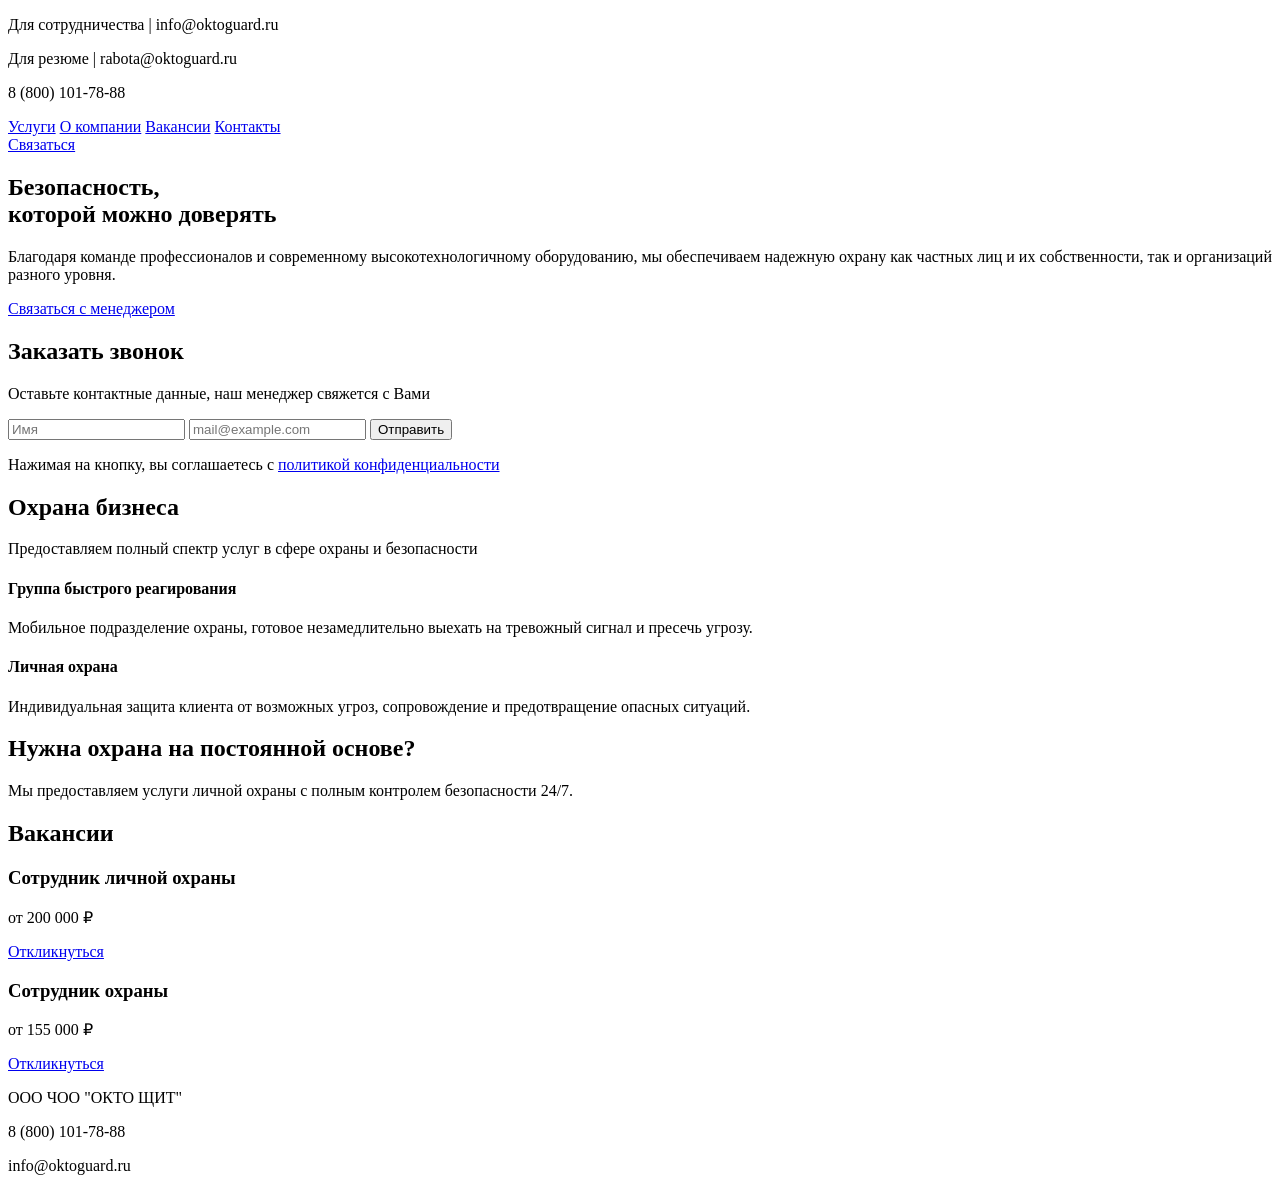
==== index.html @ 86b7cd0e "Update index.html" ====
<!DOCTYPE html>
<html lang="ru">
<head>
  <meta charset="UTF-8">
  <meta name="viewport" content="width=device-width, initial-scale=1.0">
  <title>ОКТО ЩИТ</title>
  <link rel="stylesheet" href="style.css">
</head>
<body>

<header>
  <div>
    <p>Для сотрудничества | info@oktoguard.ru</p>
    <p>Для резюме | rabota@oktoguard.ru</p>
    <p>8 (800) 101-78-88</p>
  </div>

  <nav>
    <a href="#services">Услуги</a>
    <a href="#about">О компании</a>
    <a href="#vacancies">Вакансии</a>
    <a href="#contacts">Контакты</a>
  </nav>

  <a href="#callback">Связаться</a>
</header>

<main>

  <section id="hero">
    <h1>Безопасность,<br>которой можно доверять</h1>
    <p>
      Благодаря команде профессионалов и современному высокотехнологичному оборудованию,
      мы обеспечиваем надежную охрану как частных лиц и их собственности,
      так и организаций разного уровня.
    </p>
    <a href="#callback">Связаться с менеджером</a>
  </section>

  <section id="callback">
    <h2>Заказать звонок</h2>
    <p>Оставьте контактные данные, наш менеджер свяжется с Вами</p>

    <form>
      <input type="text" placeholder="Имя">
      <input type="email" placeholder="mail@example.com">
      <button type="submit">Отправить</button>
    </form>

    <p>
      Нажимая на кнопку, вы соглашаетесь с
      <a href="#">политикой конфиденциальности</a>
    </p>
  </section>

  <section id="services">
    <h2>Охрана бизнеса</h2>
    <p>Предоставляем полный спектр услуг в сфере охраны и безопасности</p>

    <article>
      <h4>Группа быстрого реагирования</h4>
      <p>
        Мобильное подразделение охраны, готовое незамедлительно выехать
        на тревожный сигнал и пресечь угрозу.
      </p>
    </article>

    <article>
      <h4>Личная охрана</h4>
      <p>
        Индивидуальная защита клиента от возможных угроз,
        сопровождение и предотвращение опасных ситуаций.
      </p>
    </article>
  </section>

  <section id="about">
    <h2>Нужна охрана на постоянной основе?</h2>
    <p>
      Мы предоставляем услуги личной охраны с полным контролем безопасности 24/7.
    </p>
  </section>

  <section id="vacancies">
    <h2>Вакансии</h2>

    <article>
      <h3>Сотрудник личной охраны</h3>
      <p>от 200 000 ₽</p>
      <a href="#">Откликнуться</a>
    </article>

    <article>
      <h3>Сотрудник охраны</h3>
      <p>от 155 000 ₽</p>
      <a href="#">Откликнуться</a>
    </article>
  </section>

</main>

<footer id="contacts">
  <p>ООО ЧОО "ОКТО ЩИТ"</p>
  <p>8 (800) 101-78-88</p>
  <p>info@oktoguard.ru</p>
</footer>

</body>
</html>
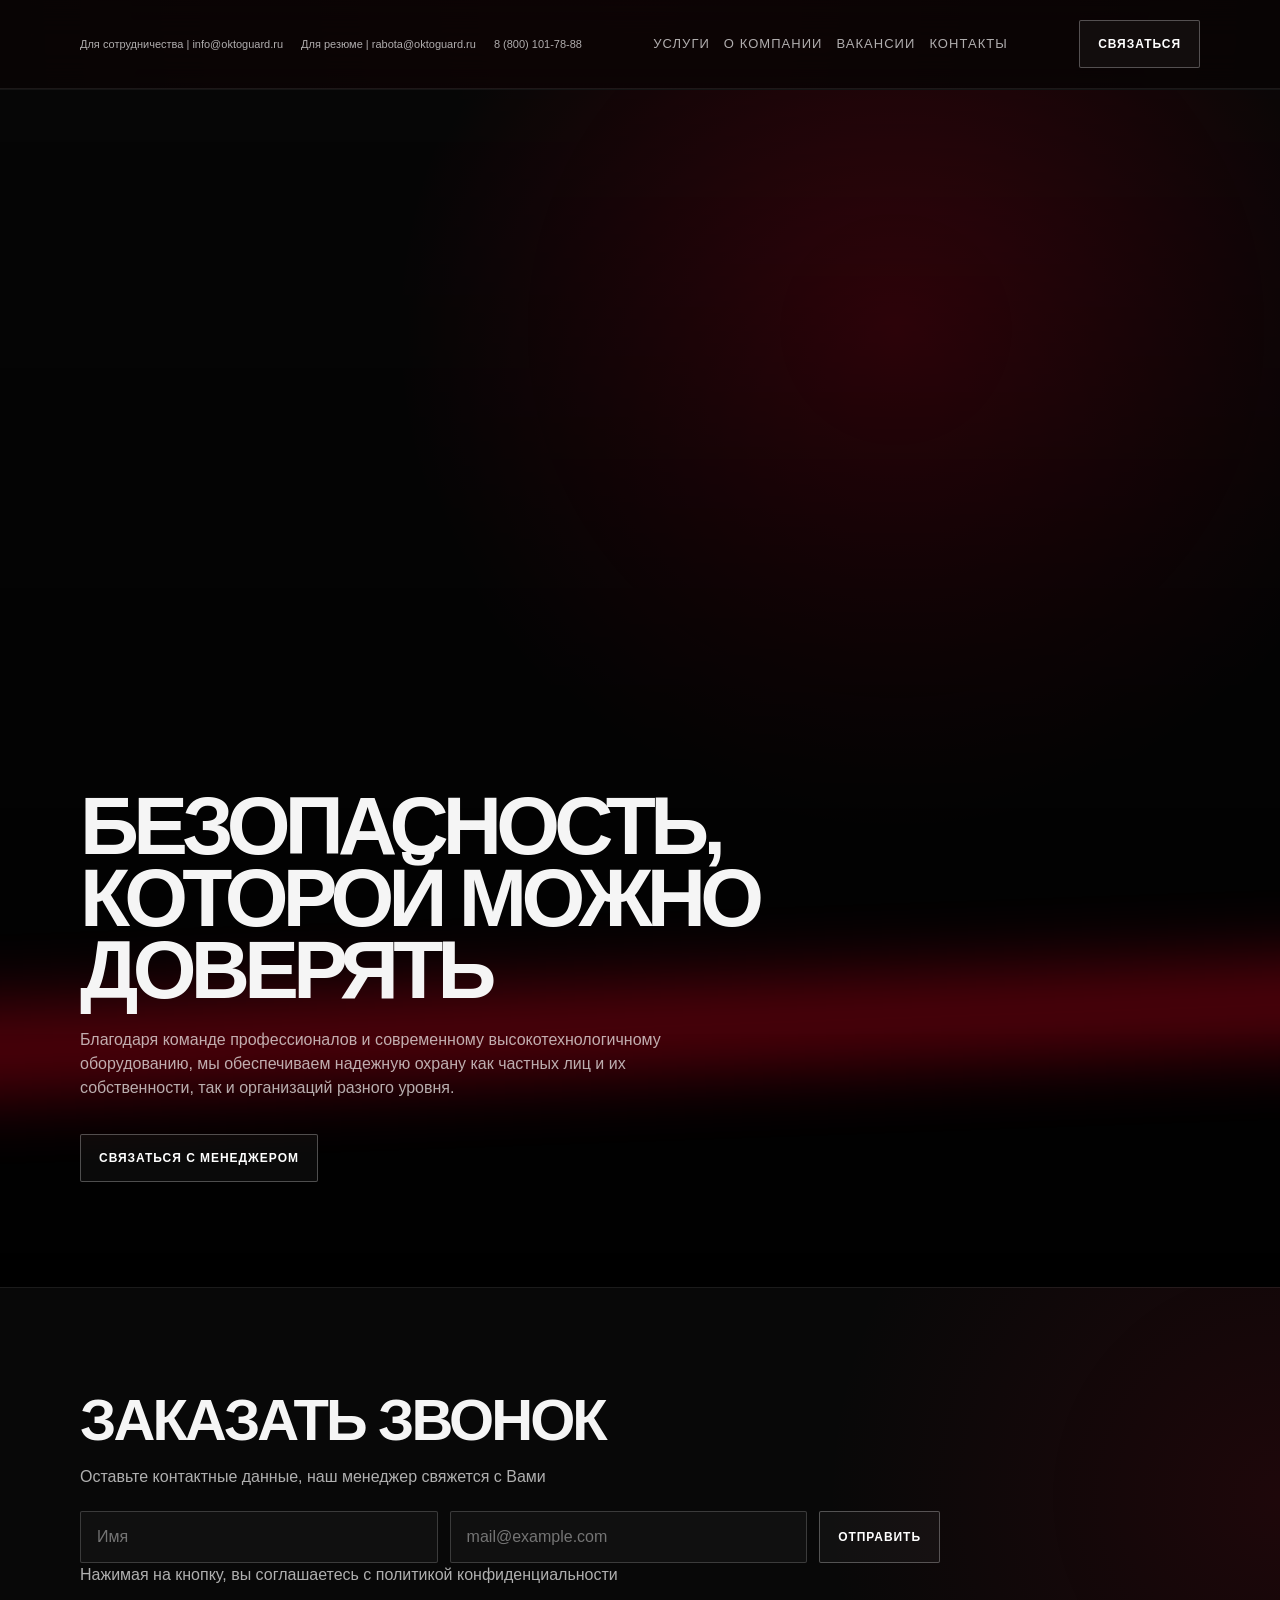
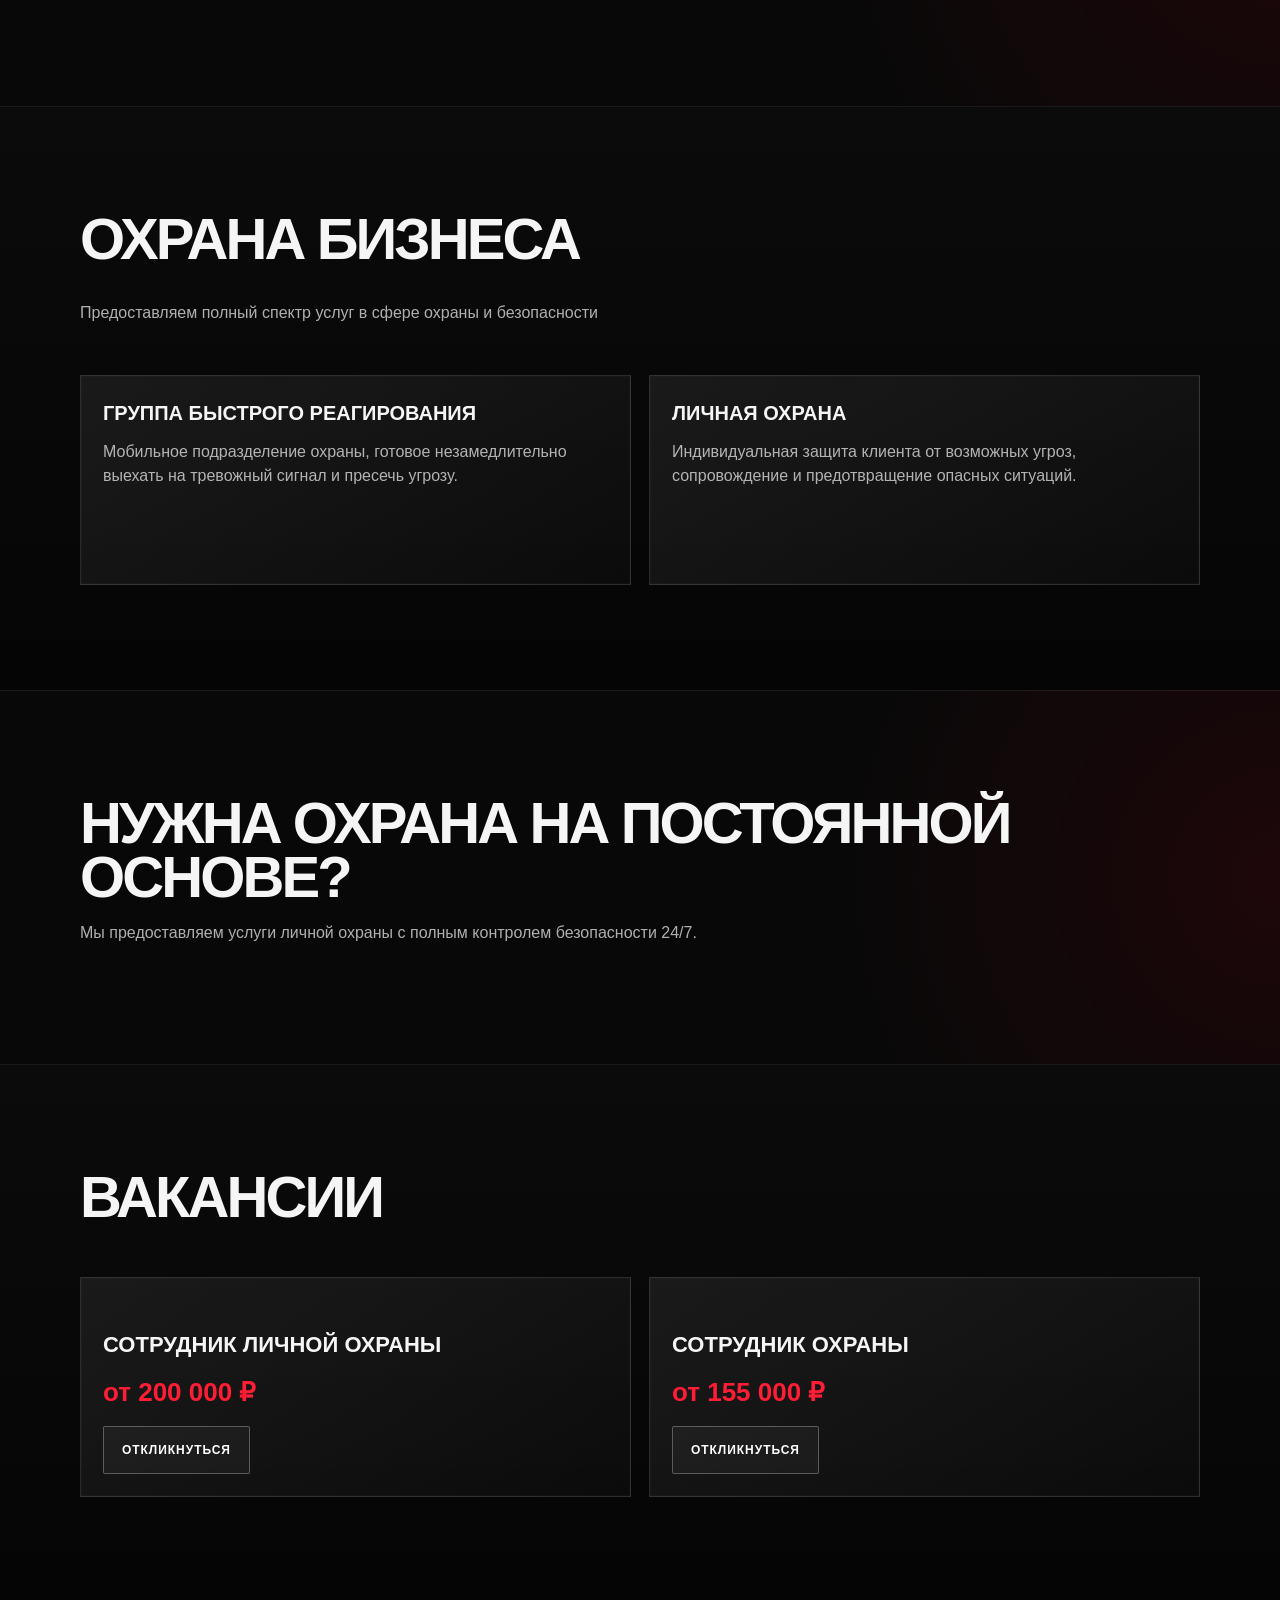
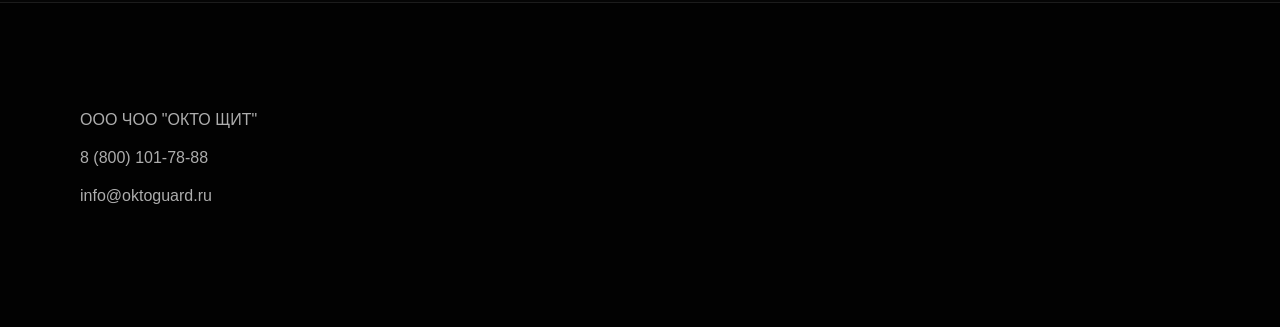
==== commit 06cd66c6: "Update index.html" ====
--- a/index.html
+++ b/index.html
@@ -27,15 +27,21 @@
 
 <main>
 
-  <section id="hero">
-    <h1>Безопасность,<br>которой можно доверять</h1>
-    <p>
-      Благодаря команде профессионалов и современному высокотехнологичному оборудованию,
-      мы обеспечиваем надежную охрану как частных лиц и их собственности,
-      так и организаций разного уровня.
-    </p>
-    <a href="#callback">Связаться с менеджером</a>
-  </section>
+ <section id="hero">
+  <video class="hero-video" autoplay muted loop playsinline>
+    <source src="hero-video.mp4" type="video/mp4">
+  </video>
+
+  <div class="hero-overlay"></div>
+
+  <h1>Безопасность,<br>которой можно доверять</h1>
+  <p>
+    Благодаря команде профессионалов и современному высокотехнологичному оборудованию,
+    мы обеспечиваем надежную охрану как частных лиц и их собственности,
+    так и организаций разного уровня.
+  </p>
+  <a href="#callback">Связаться с менеджером</a>
+</section>
 
   <section id="callback">
     <h2>Заказать звонок</h2>
--- a/style.css
+++ b/style.css
@@ -0,0 +1,324 @@
+* {
+  box-sizing: border-box;
+}
+
+html {
+  scroll-behavior: smooth;
+}
+
+body {
+  margin: 0;
+  font-family: Arial, Helvetica, sans-serif;
+  background:
+    radial-gradient(circle at top, rgba(180, 0, 20, 0.18), transparent 35%),
+    #050505;
+  color: #f5f5f5;
+  line-height: 1.5;
+}
+
+a {
+  color: inherit;
+  text-decoration: none;
+}
+
+header {
+  position: sticky;
+  top: 0;
+  z-index: 30;
+  padding: 14px 18px;
+  background: rgba(5, 5, 5, 0.72);
+  backdrop-filter: blur(18px);
+  border-bottom: 1px solid rgba(255, 255, 255, 0.08);
+}
+
+header > div {
+  display: none;
+}
+
+nav {
+  display: flex;
+  gap: 14px;
+  overflow-x: auto;
+  white-space: nowrap;
+  font-size: 13px;
+  text-transform: uppercase;
+  letter-spacing: 0.08em;
+  color: rgba(255, 255, 255, 0.68);
+}
+
+header > a,
+#hero a,
+section > a,
+article a,
+button {
+  display: inline-flex;
+  justify-content: center;
+  align-items: center;
+  min-height: 48px;
+  padding: 13px 18px;
+  border-radius: 2px;
+  background: rgba(255, 255, 255, 0.04);
+  color: #fff;
+  font-weight: 600;
+  border: 1px solid rgba(255, 255, 255, 0.28);
+  cursor: pointer;
+  text-transform: uppercase;
+  letter-spacing: 0.08em;
+  font-size: 12px;
+}
+
+header > a {
+  margin-top: 14px;
+  width: 100%;
+}
+
+header > a:hover,
+#hero a:hover,
+section > a:hover,
+article a:hover,
+button:hover {
+  background: rgba(210, 0, 25, 0.82);
+  border-color: rgba(255, 255, 255, 0.55);
+}
+
+section,
+footer {
+  padding: 58px 18px;
+}
+
+#hero {
+  position: relative;
+  min-height: 92vh;
+  display: flex;
+  flex-direction: column;
+  justify-content: flex-end;
+  overflow: hidden;
+  padding-top: 140px;
+  background:
+    linear-gradient(to bottom, rgba(0,0,0,0.18), rgba(0,0,0,0.95)),
+    radial-gradient(circle at 70% 20%, rgba(220, 0, 30, 0.28), transparent 38%),
+    #070707;
+}
+
+#hero::before {
+  content: "";
+  position: absolute;
+  inset: 0;
+  background:
+    linear-gradient(to right, rgba(0,0,0,0.92), rgba(0,0,0,0.35)),
+    url("hero-video.mp4");
+  opacity: 0;
+  pointer-events: none;
+}
+
+#hero::after {
+  content: "";
+  position: absolute;
+  left: -20%;
+  right: -20%;
+  bottom: 18%;
+  height: 90px;
+  background: rgba(210, 0, 25, 0.85);
+  filter: blur(34px);
+  opacity: 0.45;
+  transform: rotate(-2deg);
+}
+
+#hero > * {
+  position: relative;
+  z-index: 2;
+}
+
+h1 {
+  margin: 0 0 22px;
+  max-width: 900px;
+  font-size: clamp(42px, 12vw, 82px);
+  line-height: 0.88;
+  letter-spacing: -0.07em;
+  text-transform: uppercase;
+  font-weight: 800;
+}
+
+h2 {
+  margin: 0 0 18px;
+  font-size: 36px;
+  line-height: 0.92;
+  letter-spacing: -0.05em;
+  text-transform: uppercase;
+}
+
+h3 {
+  margin: 28px 0 12px;
+  font-size: 22px;
+  text-transform: uppercase;
+}
+
+h4 {
+  margin: 0 0 12px;
+  font-size: 20px;
+  text-transform: uppercase;
+}
+
+p {
+  margin: 0 0 14px;
+  color: rgba(255, 255, 255, 0.68);
+}
+
+#hero p {
+  max-width: 620px;
+  font-size: 16px;
+}
+
+#hero a {
+  margin-top: 20px;
+  width: 100%;
+}
+
+section {
+  border-top: 1px solid rgba(255, 255, 255, 0.08);
+  background:
+    linear-gradient(180deg, rgba(255,255,255,0.025), rgba(255,255,255,0)),
+    #050505;
+}
+
+section:nth-child(even) {
+  background:
+    radial-gradient(circle at right, rgba(190, 0, 25, 0.12), transparent 35%),
+    #080808;
+}
+
+form {
+  display: grid;
+  gap: 12px;
+  margin-top: 22px;
+}
+
+input {
+  width: 100%;
+  min-height: 52px;
+  padding: 0 16px;
+  border-radius: 2px;
+  border: 1px solid rgba(255, 255, 255, 0.18);
+  background: rgba(255, 255, 255, 0.035);
+  color: #fff;
+  font-size: 16px;
+}
+
+input::placeholder {
+  color: rgba(255, 255, 255, 0.42);
+}
+
+article {
+  margin-top: 18px;
+  padding: 22px;
+  min-height: 210px;
+  border-radius: 0;
+  background:
+    linear-gradient(145deg, rgba(255,255,255,0.075), rgba(255,255,255,0.02));
+  border: 1px solid rgba(255, 255, 255, 0.12);
+  box-shadow: inset 0 0 0 1px rgba(255,255,255,0.02);
+}
+
+article:hover {
+  border-color: rgba(210, 0, 25, 0.72);
+  background:
+    linear-gradient(145deg, rgba(210,0,25,0.18), rgba(255,255,255,0.025));
+}
+
+#vacancies article p:nth-of-type(1) {
+  font-size: 26px;
+  color: #ff1d35;
+  font-weight: 800;
+}
+
+footer {
+  background: #020202;
+  border-top: 1px solid rgba(255,255,255,0.1);
+}
+
+footer nav {
+  margin: 18px 0 30px;
+  flex-wrap: wrap;
+  overflow: visible;
+}
+
+footer a {
+  color: #ff1d35;
+}
+
+@media (min-width: 768px) {
+  header {
+    display: flex;
+    align-items: center;
+    justify-content: space-between;
+    gap: 24px;
+    padding: 18px 42px;
+  }
+
+  header > a {
+    margin-top: 0;
+    width: auto;
+  }
+
+  section,
+  footer {
+    padding: 84px 42px;
+  }
+
+  #hero {
+    padding-left: 42px;
+    padding-right: 42px;
+  }
+
+  #hero a {
+    width: fit-content;
+  }
+
+  form {
+    grid-template-columns: 1fr 1fr auto;
+    max-width: 860px;
+  }
+
+  #services,
+  #vacancies {
+    display: grid;
+    grid-template-columns: repeat(2, 1fr);
+    gap: 18px;
+  }
+
+  #services h2,
+  #services > p,
+  #vacancies h2 {
+    grid-column: 1 / -1;
+  }
+}
+
+@media (min-width: 1100px) {
+  section,
+  footer {
+    padding: 105px 80px;
+  }
+
+  header {
+    padding: 20px 80px;
+  }
+
+  header > div {
+    display: flex;
+    gap: 18px;
+    font-size: 11px;
+  }
+
+  header > div p {
+    margin: 0;
+  }
+
+  h2 {
+    font-size: 58px;
+  }
+
+  #hero {
+    padding-left: 80px;
+    padding-right: 80px;
+  }
+}
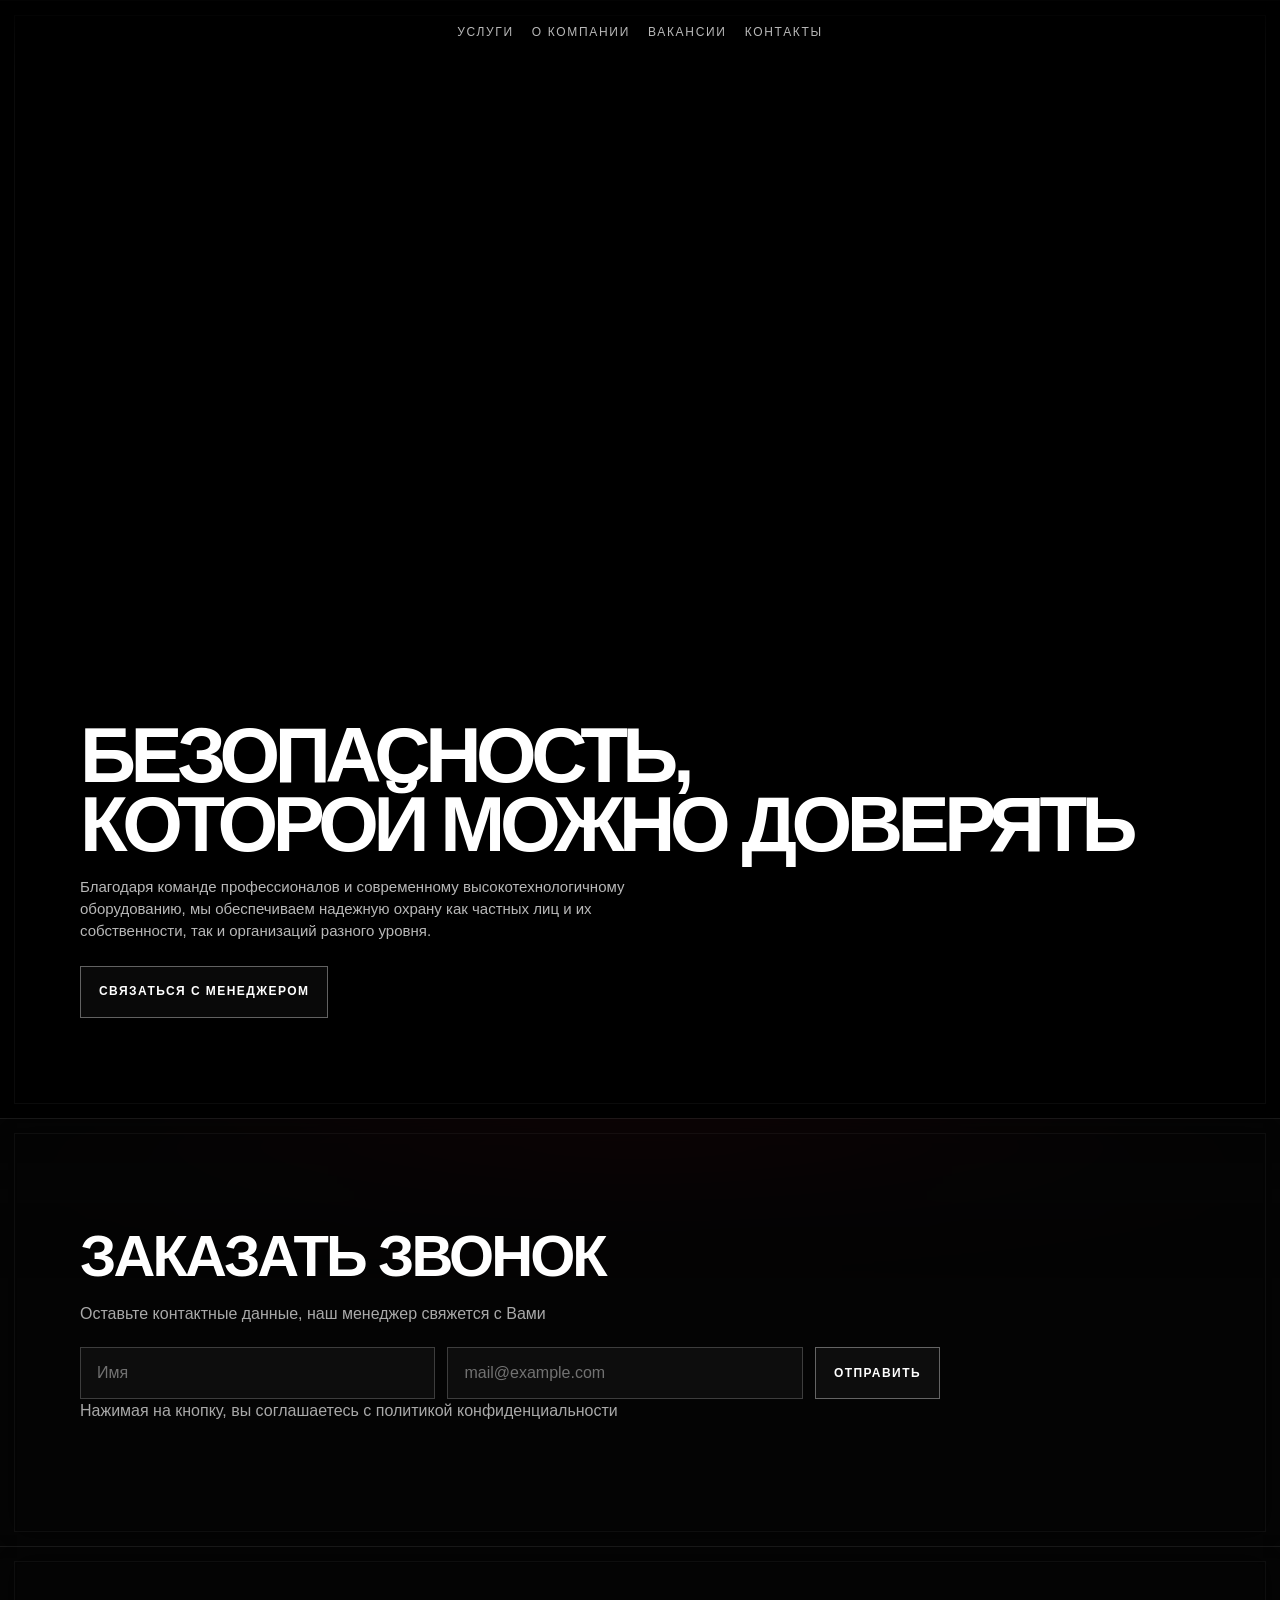
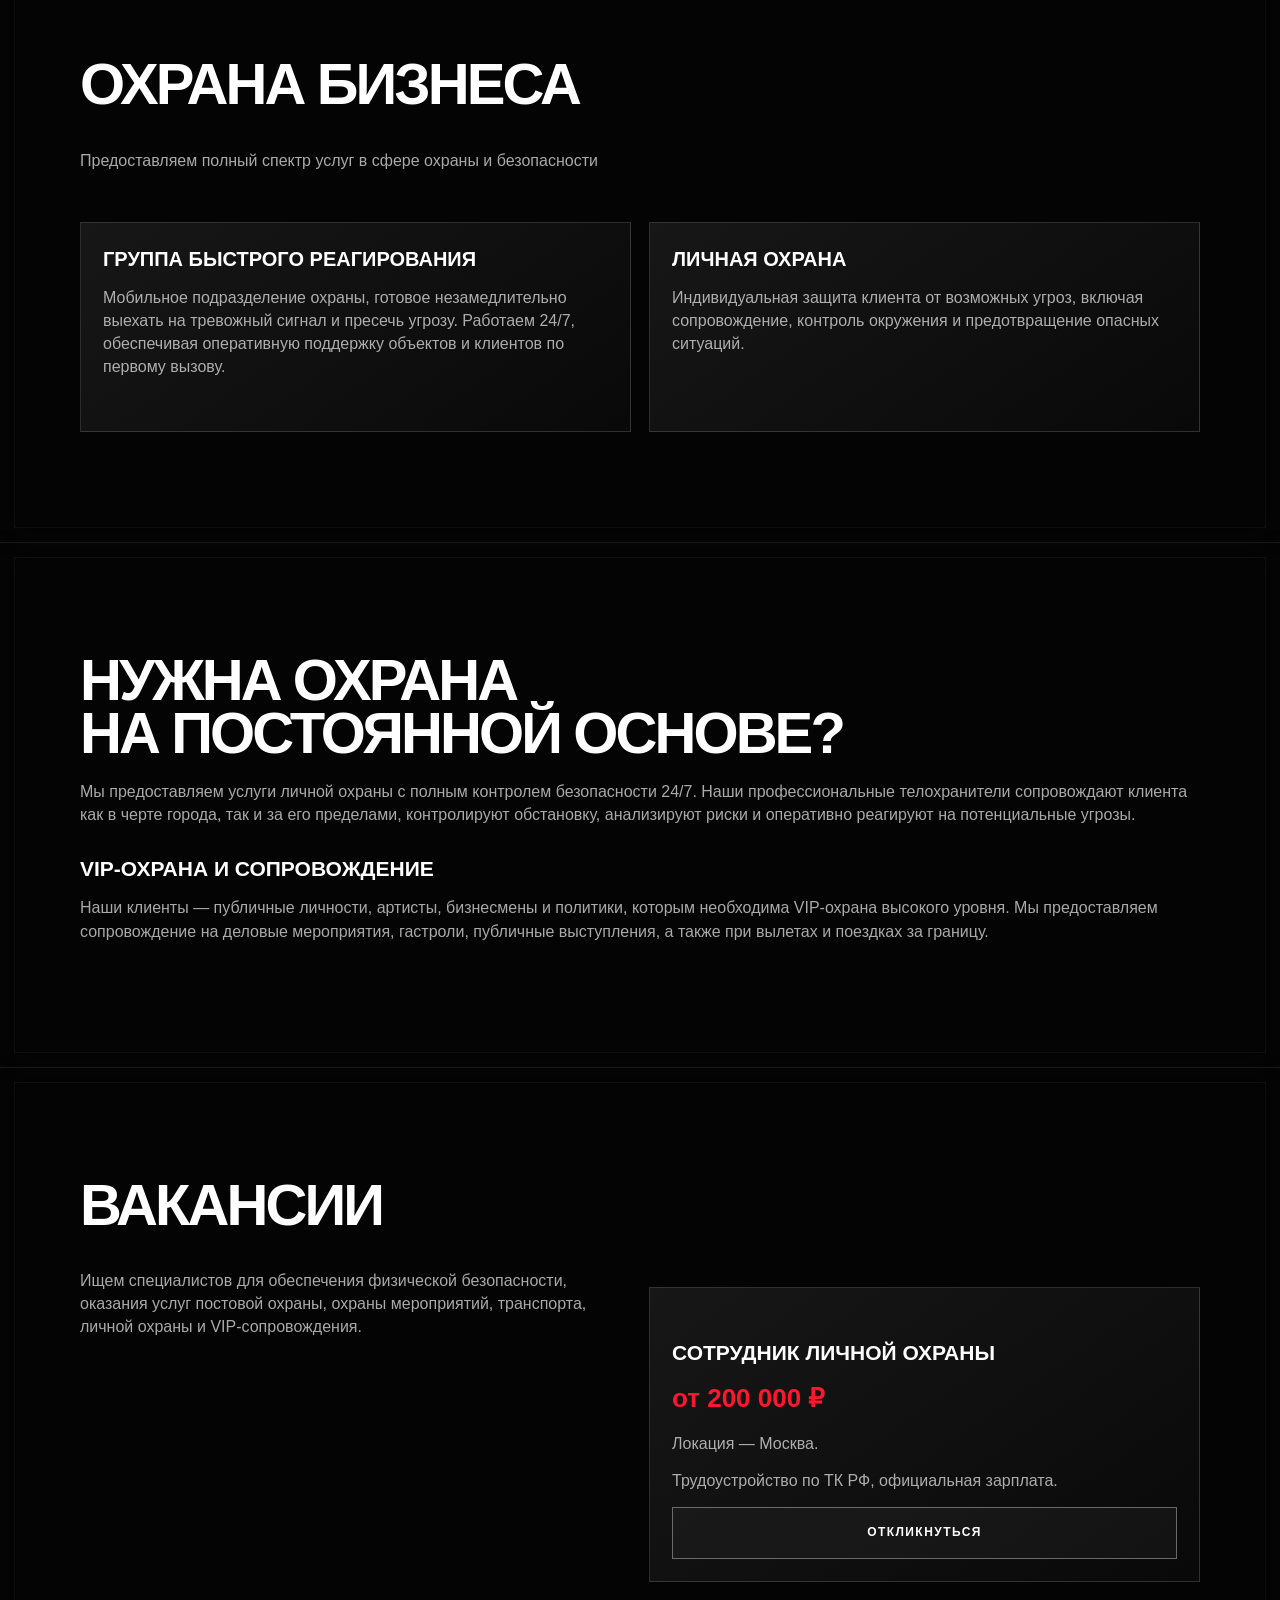
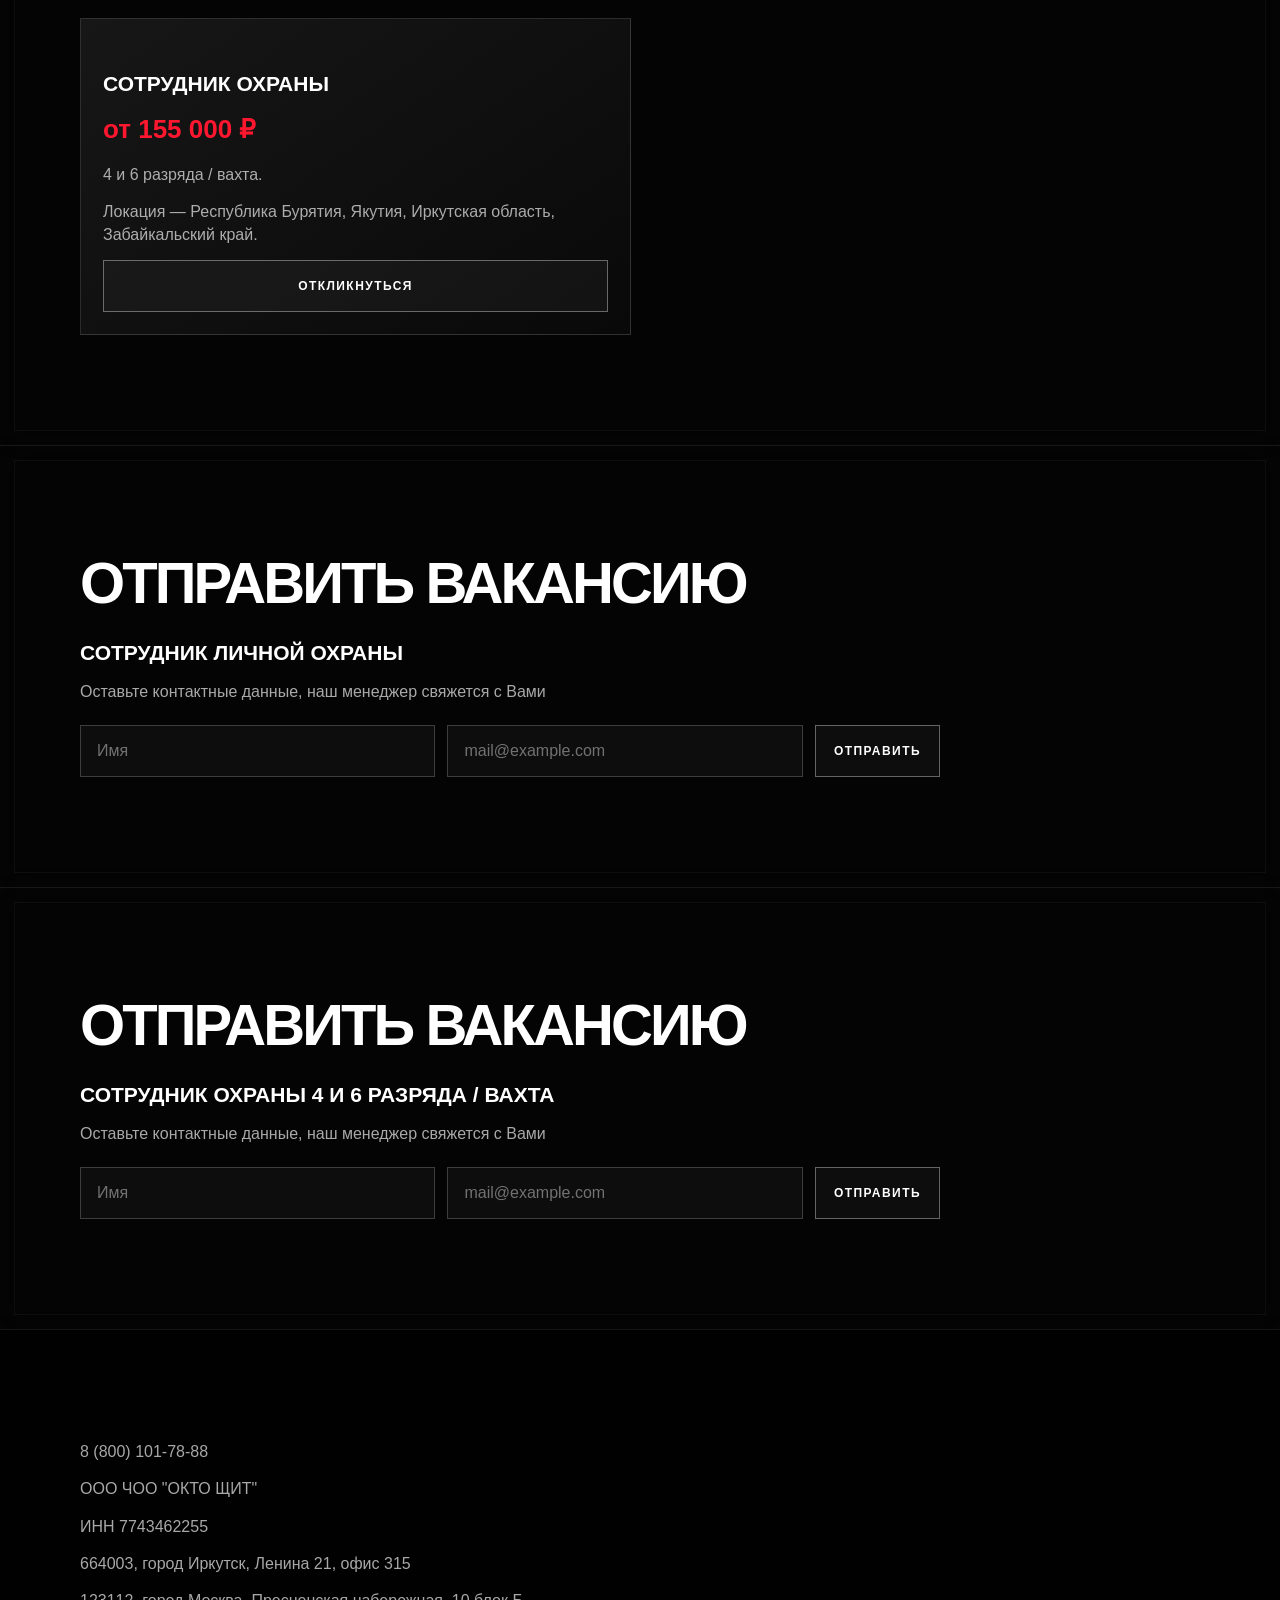
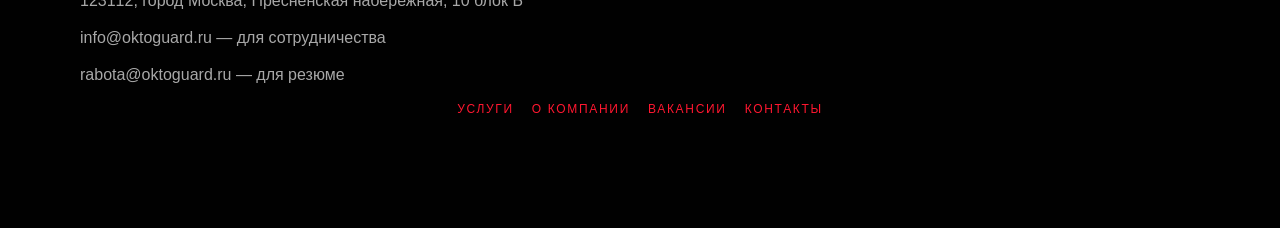
==== commit 1172547f: "Update index.html" ====
--- a/index.html
+++ b/index.html
@@ -6,6 +6,7 @@
   <title>ОКТО ЩИТ</title>
   <link rel="stylesheet" href="style.css">
 </head>
+
 <body>
 
 <header>
@@ -27,21 +28,23 @@
 
 <main>
 
- <section id="hero">
-  <video class="hero-video" autoplay muted loop playsinline>
-    <source src="hero-video.mp4" type="video/mp4">
-  </video>
+  <section id="hero">
+    <video class="hero-video" autoplay muted loop playsinline>
+      <source src="hero-video.mp4" type="video/mp4">
+    </video>
 
-  <div class="hero-overlay"></div>
+    <div class="hero-overlay"></div>
 
-  <h1>Безопасность,<br>которой можно доверять</h1>
-  <p>
-    Благодаря команде профессионалов и современному высокотехнологичному оборудованию,
-    мы обеспечиваем надежную охрану как частных лиц и их собственности,
-    так и организаций разного уровня.
-  </p>
-  <a href="#callback">Связаться с менеджером</a>
-</section>
+    <h1>Безопасность,<br>которой можно доверять</h1>
+
+    <p>
+      Благодаря команде профессионалов и современному высокотехнологичному оборудованию,
+      мы обеспечиваем надежную охрану как частных лиц и их собственности,
+      так и организаций разного уровня.
+    </p>
+
+    <a href="#callback">Связаться с менеджером</a>
+  </section>
 
   <section id="callback">
     <h2>Заказать звонок</h2>
@@ -67,48 +70,105 @@
       <h4>Группа быстрого реагирования</h4>
       <p>
         Мобильное подразделение охраны, готовое незамедлительно выехать
-        на тревожный сигнал и пресечь угрозу.
+        на тревожный сигнал и пресечь угрозу. Работаем 24/7, обеспечивая
+        оперативную поддержку объектов и клиентов по первому вызову.
       </p>
     </article>
 
     <article>
       <h4>Личная охрана</h4>
       <p>
-        Индивидуальная защита клиента от возможных угроз,
-        сопровождение и предотвращение опасных ситуаций.
+        Индивидуальная защита клиента от возможных угроз, включая сопровождение,
+        контроль окружения и предотвращение опасных ситуаций.
       </p>
     </article>
   </section>
 
   <section id="about">
-    <h2>Нужна охрана на постоянной основе?</h2>
+    <h2>Нужна охрана<br>на постоянной основе?</h2>
     <p>
       Мы предоставляем услуги личной охраны с полным контролем безопасности 24/7.
+      Наши профессиональные телохранители сопровождают клиента как в черте города,
+      так и за его пределами, контролируют обстановку, анализируют риски и
+      оперативно реагируют на потенциальные угрозы.
+    </p>
+
+    <h3>VIP-охрана и сопровождение</h3>
+    <p>
+      Наши клиенты — публичные личности, артисты, бизнесмены и политики,
+      которым необходима VIP-охрана высокого уровня. Мы предоставляем сопровождение
+      на деловые мероприятия, гастроли, публичные выступления, а также при вылетах
+      и поездках за границу.
     </p>
   </section>
 
   <section id="vacancies">
     <h2>Вакансии</h2>
+    <p>
+      Ищем специалистов для обеспечения физической безопасности, оказания услуг
+      постовой охраны, охраны мероприятий, транспорта, личной охраны и VIP-сопровождения.
+    </p>
 
     <article>
       <h3>Сотрудник личной охраны</h3>
       <p>от 200 000 ₽</p>
-      <a href="#">Откликнуться</a>
+      <p>Локация — Москва.</p>
+      <p>Трудоустройство по ТК РФ, официальная зарплата.</p>
+      <a href="#vacancy-personal">Откликнуться</a>
     </article>
 
     <article>
       <h3>Сотрудник охраны</h3>
       <p>от 155 000 ₽</p>
-      <a href="#">Откликнуться</a>
+      <p>4 и 6 разряда / вахта.</p>
+      <p>Локация — Республика Бурятия, Якутия, Иркутская область, Забайкальский край.</p>
+      <a href="#vacancy-guard">Откликнуться</a>
     </article>
+  </section>
+
+  <section id="vacancy-personal">
+    <h2>Отправить вакансию</h2>
+    <h3>Сотрудник личной охраны</h3>
+    <p>Оставьте контактные данные, наш менеджер свяжется с Вами</p>
+
+    <form>
+      <input type="text" placeholder="Имя">
+      <input type="email" placeholder="mail@example.com">
+      <button type="submit">Отправить</button>
+    </form>
+  </section>
+
+  <section id="vacancy-guard">
+    <h2>Отправить вакансию</h2>
+    <h3>Сотрудник охраны 4 и 6 разряда / вахта</h3>
+    <p>Оставьте контактные данные, наш менеджер свяжется с Вами</p>
+
+    <form>
+      <input type="text" placeholder="Имя">
+      <input type="email" placeholder="mail@example.com">
+      <button type="submit">Отправить</button>
+    </form>
   </section>
 
 </main>
 
 <footer id="contacts">
+  <p>8 (800) 101-78-88</p>
   <p>ООО ЧОО "ОКТО ЩИТ"</p>
-  <p>8 (800) 101-78-88</p>
-  <p>info@oktoguard.ru</p>
+  <p>ИНН 7743462255</p>
+
+  <p>664003, город Иркутск, Ленина 21, офис 315</p>
+  <p>123112, город Москва, Пресненская набережная, 10 блок Б</p>
+
+  <p>info@oktoguard.ru — для сотрудничества</p>
+  <p>rabota@oktoguard.ru — для резюме</p>
+
+  <nav>
+    <a href="#services">Услуги</a>
+    <a href="#about">О компании</a>
+    <a href="#vacancies">Вакансии</a>
+    <a href="#contacts">Контакты</a>
+  </nav>
 </footer>
 
 </body>
--- a/style.css
+++ b/style.css
@@ -1,324 +1,184 @@
-* {
-  box-sizing: border-box;
+*{box-sizing:border-box}
+html{scroll-behavior:smooth}
+body{
+  margin:0;
+  color:#fff;
+  font-family:Arial,Helvetica,sans-serif;
+  line-height:1.45;
+  background:#030303;
+}
+a{color:inherit;text-decoration:none}
+
+body::before{
+  content:"";
+  position:fixed;
+  inset:-30%;
+  z-index:-2;
+  background:
+    radial-gradient(circle at 20% 20%,rgba(170,0,25,.38),transparent 28%),
+    radial-gradient(circle at 80% 30%,rgba(255,40,55,.18),transparent 30%),
+    radial-gradient(circle at 50% 85%,rgba(80,0,12,.45),transparent 36%),
+    #030303;
+  filter:blur(45px);
+  animation:bgMove 12s ease-in-out infinite alternate;
+}
+@keyframes bgMove{
+  from{transform:translate3d(-3%, -2%, 0) scale(1)}
+  to{transform:translate3d(3%, 2%, 0) scale(1.08)}
 }
 
-html {
-  scroll-behavior: smooth;
+header{
+  position:fixed;
+  top:0;
+  left:0;
+  right:0;
+  z-index:50;
+  padding:18px 18px 12px;
+  background:linear-gradient(to bottom,rgba(0,0,0,.82),rgba(0,0,0,.28),transparent);
+}
+header>div{display:none}
+nav{
+  display:flex;
+  gap:18px;
+  overflow-x:auto;
+  white-space:nowrap;
+  font-size:12px;
+  text-transform:uppercase;
+  letter-spacing:.14em;
+  color:rgba(255,255,255,.72);
+}
+header>a{display:none}
+
+#hero{
+  position:relative;
+  min-height:100svh;
+  padding:120px 18px 42px;
+  display:flex;
+  flex-direction:column;
+  justify-content:flex-end;
+  overflow:hidden;
+  background:#000;
+}
+.hero-video{
+  position:absolute;
+  inset:0;
+  width:100%;
+  height:100%;
+  object-fit:cover;
+  z-index:0;
+  filter:grayscale(1) contrast(1.08) brightness(.58);
+}
+.hero-overlay{
+  position:absolute;
+  inset:0;
+  z-index:1;
+  background:
+    linear-gradient(to bottom,rgba(0,0,0,.12),rgba(0,0,0,.38) 45%,rgba(0,0,0,.96)),
+    linear-gradient(to right,rgba(0,0,0,.82),rgba(0,0,0,.18));
+}
+#hero>*{position:relative;z-index:2}
+
+h1{
+  margin:0 0 18px;
+  font-size:clamp(38px,12vw,78px);
+  line-height:.88;
+  letter-spacing:-.07em;
+  text-transform:uppercase;
+  font-weight:800;
+}
+#hero p{
+  margin:0 0 24px;
+  max-width:620px;
+  color:rgba(255,255,255,.72);
+  font-size:15px;
+}
+#hero a,button,article a{
+  display:inline-flex;
+  align-items:center;
+  justify-content:center;
+  min-height:52px;
+  width:100%;
+  padding:14px 18px;
+  background:rgba(255,255,255,.035);
+  border:1px solid rgba(255,255,255,.36);
+  color:#fff;
+  text-transform:uppercase;
+  letter-spacing:.12em;
+  font-size:12px;
+  font-weight:700;
 }
 
-body {
-  margin: 0;
-  font-family: Arial, Helvetica, sans-serif;
-  background:
-    radial-gradient(circle at top, rgba(180, 0, 20, 0.18), transparent 35%),
-    #050505;
-  color: #f5f5f5;
-  line-height: 1.5;
+section,footer{
+  position:relative;
+  padding:64px 18px;
+  background:rgba(5,5,5,.64);
+  backdrop-filter:blur(18px);
+  border-top:1px solid rgba(255,255,255,.08);
+}
+section::before{
+  content:"";
+  position:absolute;
+  inset:14px;
+  pointer-events:none;
+  border:1px solid rgba(255,255,255,.045);
 }
 
-a {
-  color: inherit;
-  text-decoration: none;
+h2{
+  margin:0 0 20px;
+  font-size:34px;
+  line-height:.92;
+  letter-spacing:-.05em;
+  text-transform:uppercase;
+}
+h3{margin:28px 0 12px;font-size:21px;text-transform:uppercase}
+h4{margin:0 0 12px;font-size:20px;text-transform:uppercase}
+p{margin:0 0 14px;color:rgba(255,255,255,.66)}
+
+form{display:grid;gap:12px;margin-top:22px}
+input{
+  width:100%;
+  min-height:52px;
+  padding:0 16px;
+  border:1px solid rgba(255,255,255,.2);
+  background:rgba(255,255,255,.035);
+  color:#fff;
+  font-size:16px;
+}
+input::placeholder{color:rgba(255,255,255,.42)}
+
+article{
+  margin-top:18px;
+  padding:22px;
+  min-height:210px;
+  background:linear-gradient(145deg,rgba(255,255,255,.075),rgba(255,255,255,.02));
+  border:1px solid rgba(255,255,255,.14);
+}
+#vacancies article p:nth-of-type(1){
+  font-size:26px;
+  color:#ff1730;
+  font-weight:800;
+}
+footer{background:rgba(2,2,2,.82)}
+footer a{color:#ff1730}
+
+@media(min-width:768px){
+  header{padding:22px 42px}
+  nav{justify-content:center}
+  section,footer{padding:86px 42px}
+  #hero{padding:150px 42px 70px}
+  #hero a{width:fit-content}
+  form{grid-template-columns:1fr 1fr auto;max-width:860px}
+  #services,#vacancies{
+    display:grid;
+    grid-template-columns:repeat(2,1fr);
+    gap:18px;
+  }
+  #services h2,#services>p,#vacancies h2{grid-column:1/-1}
 }
 
-header {
-  position: sticky;
-  top: 0;
-  z-index: 30;
-  padding: 14px 18px;
-  background: rgba(5, 5, 5, 0.72);
-  backdrop-filter: blur(18px);
-  border-bottom: 1px solid rgba(255, 255, 255, 0.08);
+@media(min-width:1100px){
+  header{padding:24px 80px}
+  section,footer{padding:110px 80px}
+  #hero{padding:160px 80px 100px}
+  h2{font-size:58px}
 }
-
-header > div {
-  display: none;
-}
-
-nav {
-  display: flex;
-  gap: 14px;
-  overflow-x: auto;
-  white-space: nowrap;
-  font-size: 13px;
-  text-transform: uppercase;
-  letter-spacing: 0.08em;
-  color: rgba(255, 255, 255, 0.68);
-}
-
-header > a,
-#hero a,
-section > a,
-article a,
-button {
-  display: inline-flex;
-  justify-content: center;
-  align-items: center;
-  min-height: 48px;
-  padding: 13px 18px;
-  border-radius: 2px;
-  background: rgba(255, 255, 255, 0.04);
-  color: #fff;
-  font-weight: 600;
-  border: 1px solid rgba(255, 255, 255, 0.28);
-  cursor: pointer;
-  text-transform: uppercase;
-  letter-spacing: 0.08em;
-  font-size: 12px;
-}
-
-header > a {
-  margin-top: 14px;
-  width: 100%;
-}
-
-header > a:hover,
-#hero a:hover,
-section > a:hover,
-article a:hover,
-button:hover {
-  background: rgba(210, 0, 25, 0.82);
-  border-color: rgba(255, 255, 255, 0.55);
-}
-
-section,
-footer {
-  padding: 58px 18px;
-}
-
-#hero {
-  position: relative;
-  min-height: 92vh;
-  display: flex;
-  flex-direction: column;
-  justify-content: flex-end;
-  overflow: hidden;
-  padding-top: 140px;
-  background:
-    linear-gradient(to bottom, rgba(0,0,0,0.18), rgba(0,0,0,0.95)),
-    radial-gradient(circle at 70% 20%, rgba(220, 0, 30, 0.28), transparent 38%),
-    #070707;
-}
-
-#hero::before {
-  content: "";
-  position: absolute;
-  inset: 0;
-  background:
-    linear-gradient(to right, rgba(0,0,0,0.92), rgba(0,0,0,0.35)),
-    url("hero-video.mp4");
-  opacity: 0;
-  pointer-events: none;
-}
-
-#hero::after {
-  content: "";
-  position: absolute;
-  left: -20%;
-  right: -20%;
-  bottom: 18%;
-  height: 90px;
-  background: rgba(210, 0, 25, 0.85);
-  filter: blur(34px);
-  opacity: 0.45;
-  transform: rotate(-2deg);
-}
-
-#hero > * {
-  position: relative;
-  z-index: 2;
-}
-
-h1 {
-  margin: 0 0 22px;
-  max-width: 900px;
-  font-size: clamp(42px, 12vw, 82px);
-  line-height: 0.88;
-  letter-spacing: -0.07em;
-  text-transform: uppercase;
-  font-weight: 800;
-}
-
-h2 {
-  margin: 0 0 18px;
-  font-size: 36px;
-  line-height: 0.92;
-  letter-spacing: -0.05em;
-  text-transform: uppercase;
-}
-
-h3 {
-  margin: 28px 0 12px;
-  font-size: 22px;
-  text-transform: uppercase;
-}
-
-h4 {
-  margin: 0 0 12px;
-  font-size: 20px;
-  text-transform: uppercase;
-}
-
-p {
-  margin: 0 0 14px;
-  color: rgba(255, 255, 255, 0.68);
-}
-
-#hero p {
-  max-width: 620px;
-  font-size: 16px;
-}
-
-#hero a {
-  margin-top: 20px;
-  width: 100%;
-}
-
-section {
-  border-top: 1px solid rgba(255, 255, 255, 0.08);
-  background:
-    linear-gradient(180deg, rgba(255,255,255,0.025), rgba(255,255,255,0)),
-    #050505;
-}
-
-section:nth-child(even) {
-  background:
-    radial-gradient(circle at right, rgba(190, 0, 25, 0.12), transparent 35%),
-    #080808;
-}
-
-form {
-  display: grid;
-  gap: 12px;
-  margin-top: 22px;
-}
-
-input {
-  width: 100%;
-  min-height: 52px;
-  padding: 0 16px;
-  border-radius: 2px;
-  border: 1px solid rgba(255, 255, 255, 0.18);
-  background: rgba(255, 255, 255, 0.035);
-  color: #fff;
-  font-size: 16px;
-}
-
-input::placeholder {
-  color: rgba(255, 255, 255, 0.42);
-}
-
-article {
-  margin-top: 18px;
-  padding: 22px;
-  min-height: 210px;
-  border-radius: 0;
-  background:
-    linear-gradient(145deg, rgba(255,255,255,0.075), rgba(255,255,255,0.02));
-  border: 1px solid rgba(255, 255, 255, 0.12);
-  box-shadow: inset 0 0 0 1px rgba(255,255,255,0.02);
-}
-
-article:hover {
-  border-color: rgba(210, 0, 25, 0.72);
-  background:
-    linear-gradient(145deg, rgba(210,0,25,0.18), rgba(255,255,255,0.025));
-}
-
-#vacancies article p:nth-of-type(1) {
-  font-size: 26px;
-  color: #ff1d35;
-  font-weight: 800;
-}
-
-footer {
-  background: #020202;
-  border-top: 1px solid rgba(255,255,255,0.1);
-}
-
-footer nav {
-  margin: 18px 0 30px;
-  flex-wrap: wrap;
-  overflow: visible;
-}
-
-footer a {
-  color: #ff1d35;
-}
-
-@media (min-width: 768px) {
-  header {
-    display: flex;
-    align-items: center;
-    justify-content: space-between;
-    gap: 24px;
-    padding: 18px 42px;
-  }
-
-  header > a {
-    margin-top: 0;
-    width: auto;
-  }
-
-  section,
-  footer {
-    padding: 84px 42px;
-  }
-
-  #hero {
-    padding-left: 42px;
-    padding-right: 42px;
-  }
-
-  #hero a {
-    width: fit-content;
-  }
-
-  form {
-    grid-template-columns: 1fr 1fr auto;
-    max-width: 860px;
-  }
-
-  #services,
-  #vacancies {
-    display: grid;
-    grid-template-columns: repeat(2, 1fr);
-    gap: 18px;
-  }
-
-  #services h2,
-  #services > p,
-  #vacancies h2 {
-    grid-column: 1 / -1;
-  }
-}
-
-@media (min-width: 1100px) {
-  section,
-  footer {
-    padding: 105px 80px;
-  }
-
-  header {
-    padding: 20px 80px;
-  }
-
-  header > div {
-    display: flex;
-    gap: 18px;
-    font-size: 11px;
-  }
-
-  header > div p {
-    margin: 0;
-  }
-
-  h2 {
-    font-size: 58px;
-  }
-
-  #hero {
-    padding-left: 80px;
-    padding-right: 80px;
-  }
-}
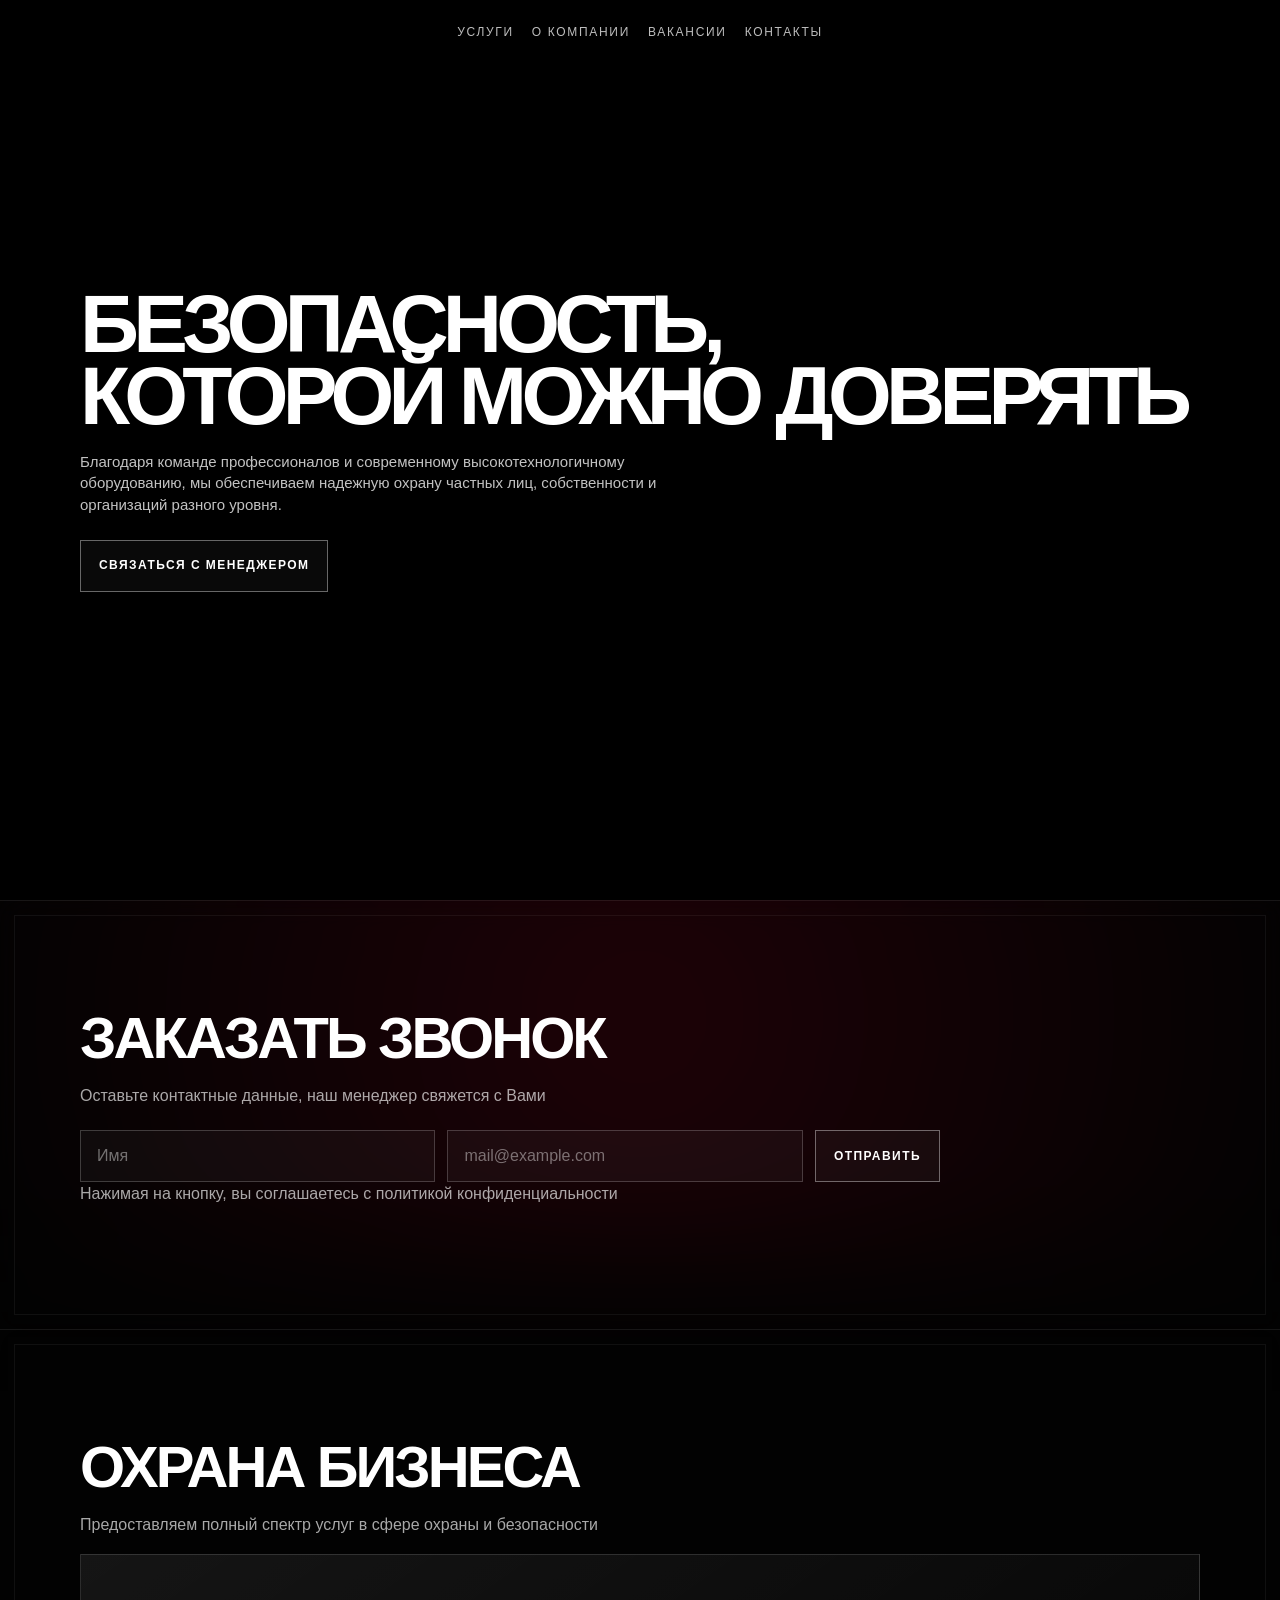
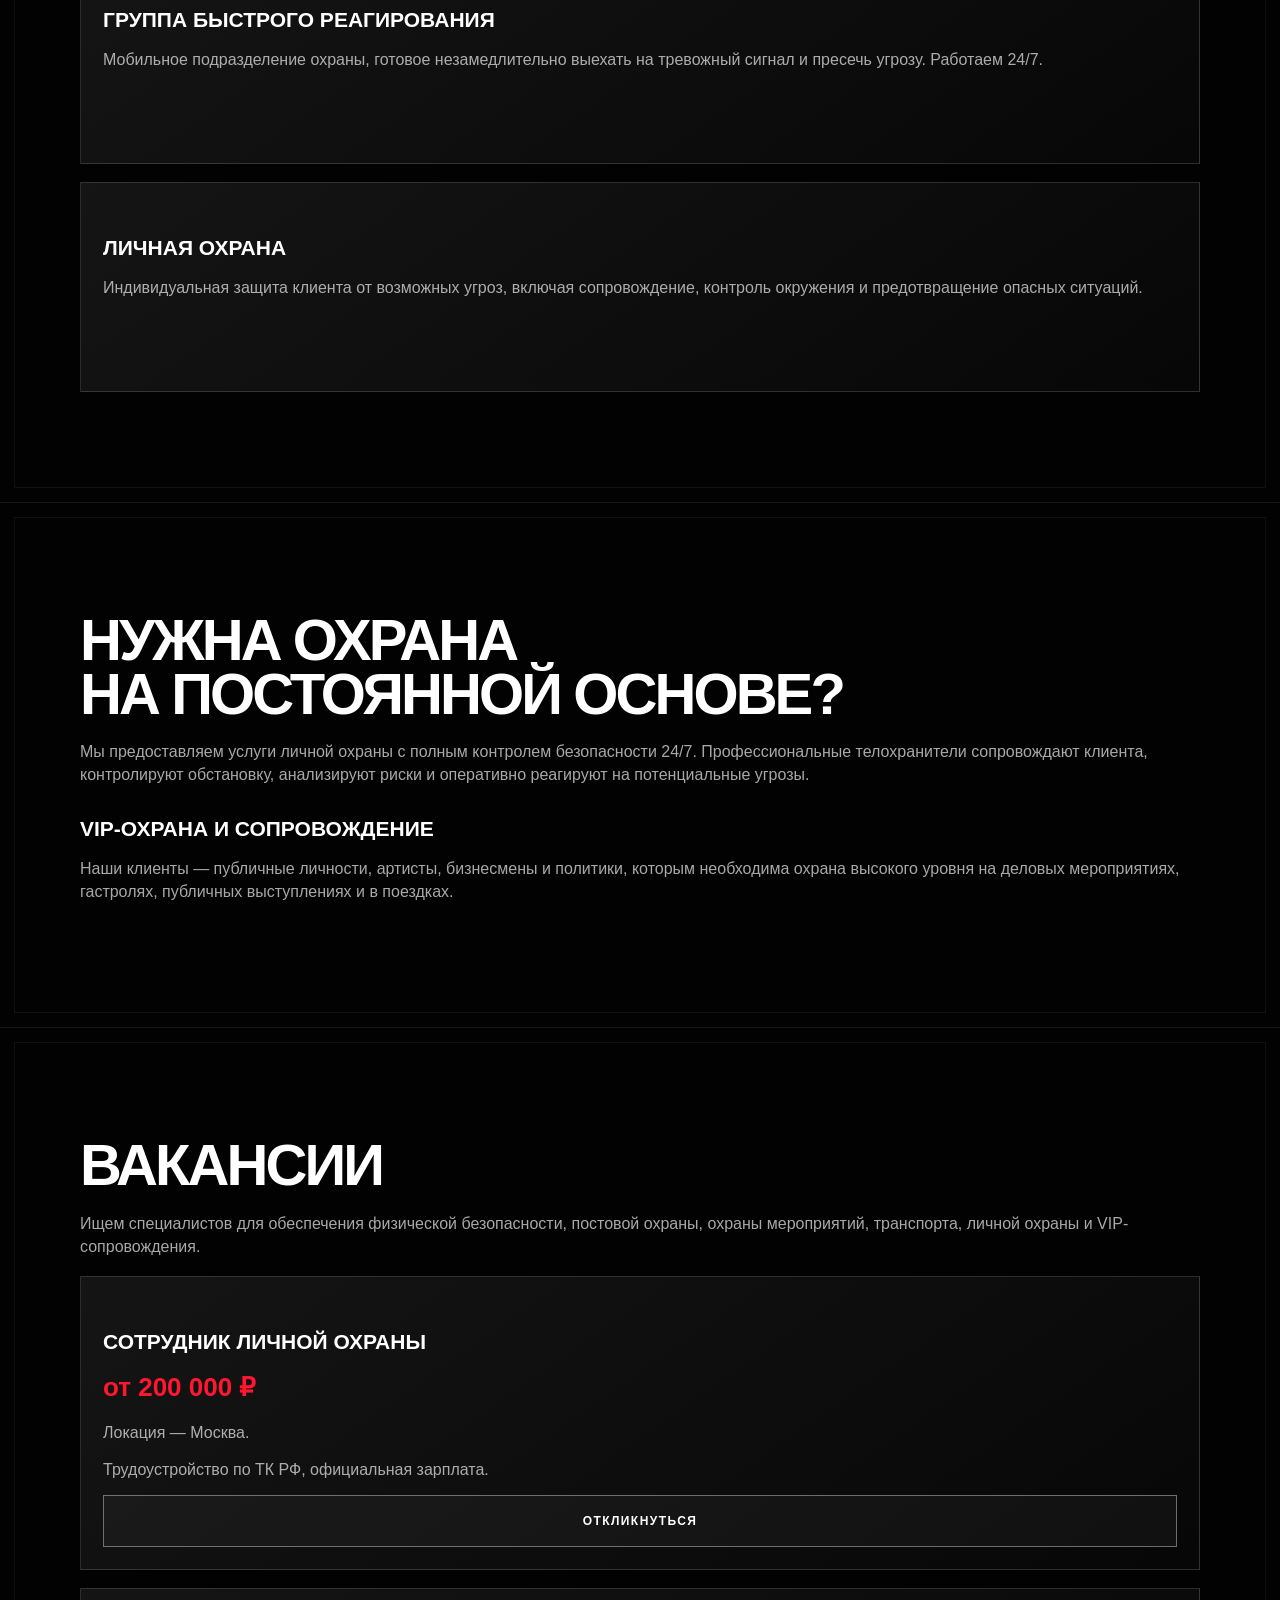
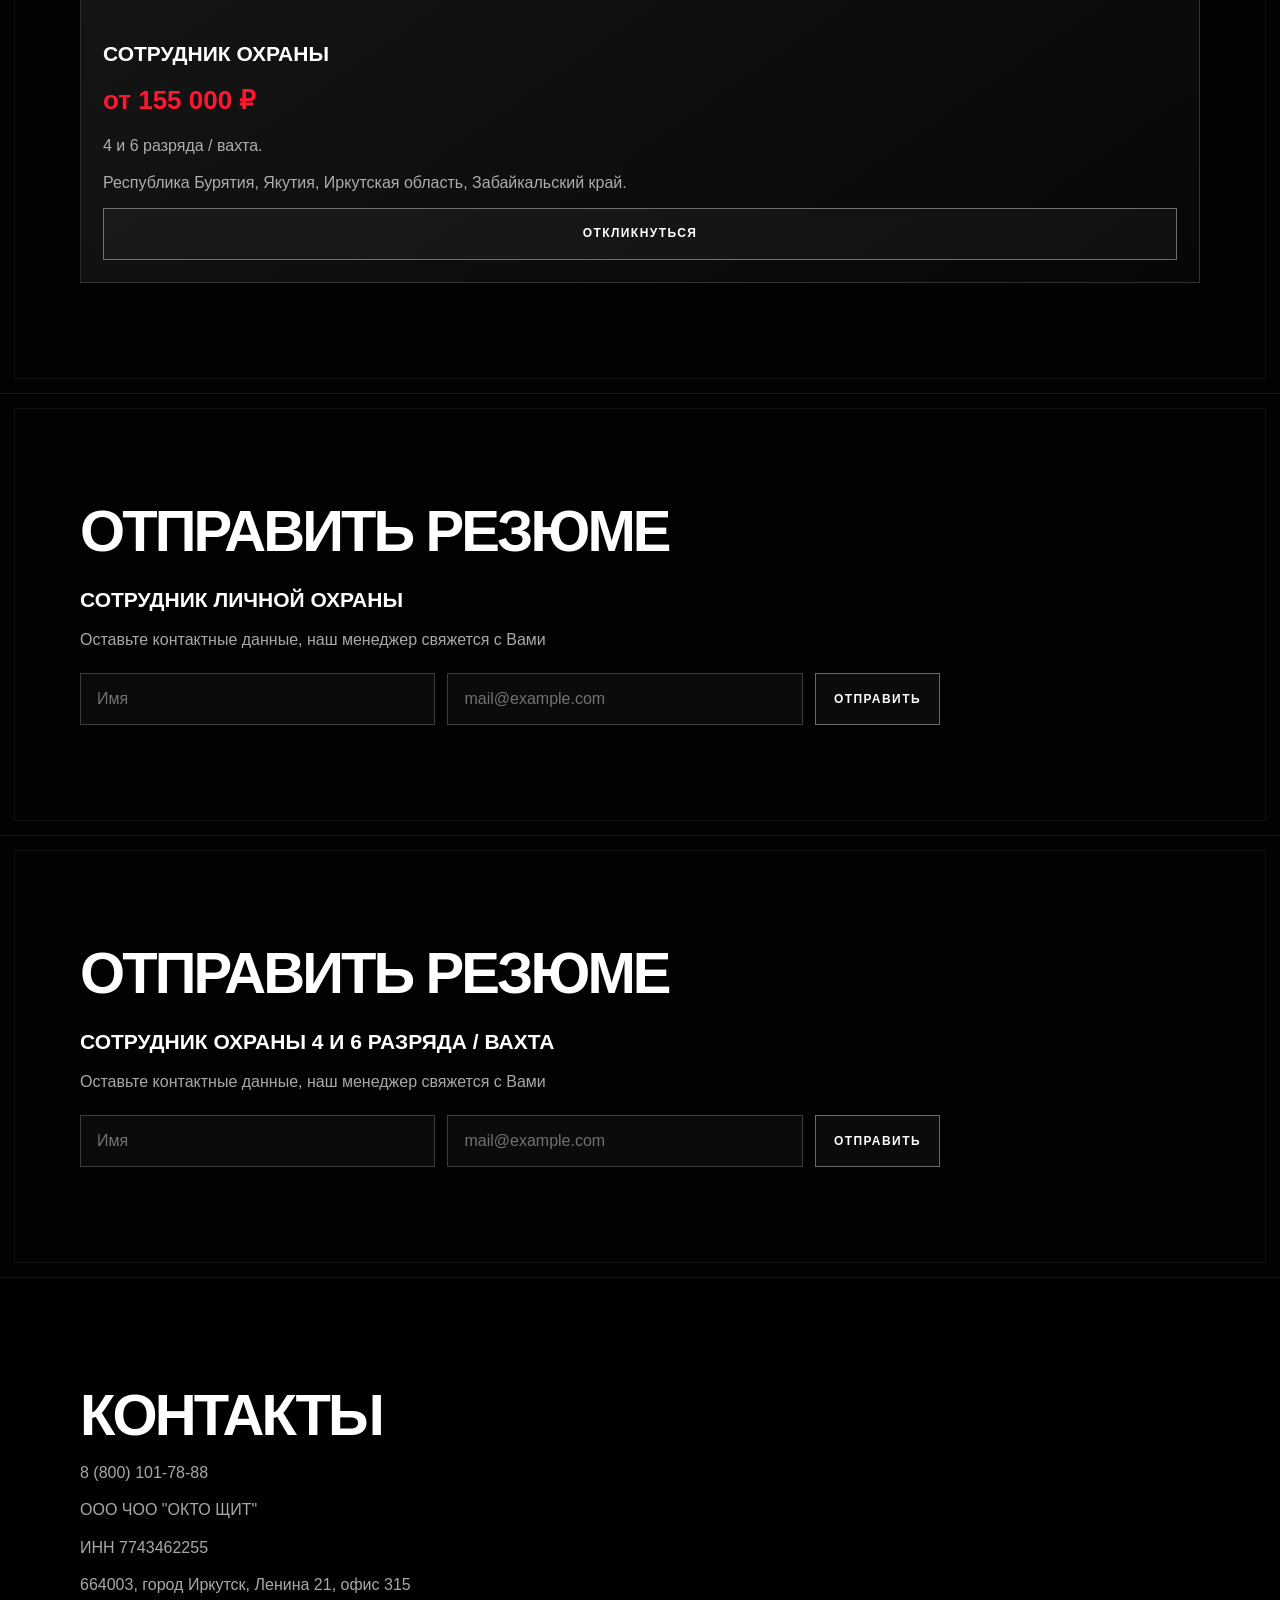
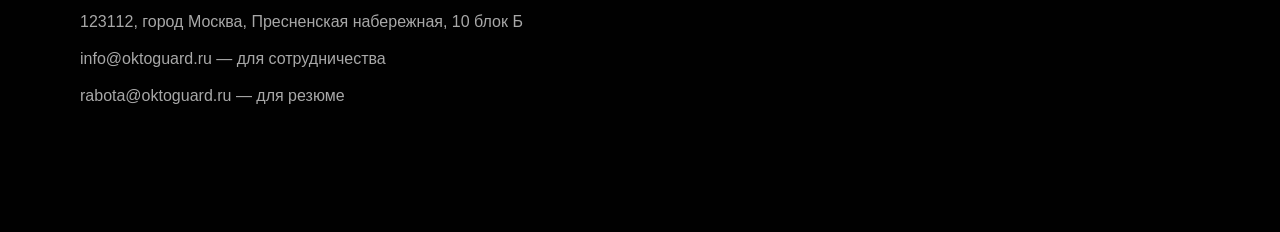
==== commit cd511ba8: "Update index.html" ====
--- a/index.html
+++ b/index.html
@@ -10,20 +10,12 @@
 <body>
 
 <header>
-  <div>
-    <p>Для сотрудничества | info@oktoguard.ru</p>
-    <p>Для резюме | rabota@oktoguard.ru</p>
-    <p>8 (800) 101-78-88</p>
-  </div>
-
   <nav>
     <a href="#services">Услуги</a>
     <a href="#about">О компании</a>
     <a href="#vacancies">Вакансии</a>
     <a href="#contacts">Контакты</a>
   </nav>
-
-  <a href="#callback">Связаться</a>
 </header>
 
 <main>
@@ -35,15 +27,16 @@
 
     <div class="hero-overlay"></div>
 
-    <h1>Безопасность,<br>которой можно доверять</h1>
+    <div class="hero-content">
+      <h1>Безопасность,<br>которой можно доверять</h1>
 
-    <p>
-      Благодаря команде профессионалов и современному высокотехнологичному оборудованию,
-      мы обеспечиваем надежную охрану как частных лиц и их собственности,
-      так и организаций разного уровня.
-    </p>
+      <p>
+        Благодаря команде профессионалов и современному высокотехнологичному оборудованию,
+        мы обеспечиваем надежную охрану частных лиц, собственности и организаций разного уровня.
+      </p>
 
-    <a href="#callback">Связаться с менеджером</a>
+      <a href="#callback" class="btn">Связаться с менеджером</a>
+    </div>
   </section>
 
   <section id="callback">
@@ -56,7 +49,7 @@
       <button type="submit">Отправить</button>
     </form>
 
-    <p>
+    <p class="policy">
       Нажимая на кнопку, вы соглашаетесь с
       <a href="#">политикой конфиденциальности</a>
     </p>
@@ -67,16 +60,15 @@
     <p>Предоставляем полный спектр услуг в сфере охраны и безопасности</p>
 
     <article>
-      <h4>Группа быстрого реагирования</h4>
+      <h3>Группа быстрого реагирования</h3>
       <p>
         Мобильное подразделение охраны, готовое незамедлительно выехать
-        на тревожный сигнал и пресечь угрозу. Работаем 24/7, обеспечивая
-        оперативную поддержку объектов и клиентов по первому вызову.
+        на тревожный сигнал и пресечь угрозу. Работаем 24/7.
       </p>
     </article>
 
     <article>
-      <h4>Личная охрана</h4>
+      <h3>Личная охрана</h3>
       <p>
         Индивидуальная защита клиента от возможных угроз, включая сопровождение,
         контроль окружения и предотвращение опасных ситуаций.
@@ -86,48 +78,49 @@
 
   <section id="about">
     <h2>Нужна охрана<br>на постоянной основе?</h2>
+
     <p>
       Мы предоставляем услуги личной охраны с полным контролем безопасности 24/7.
-      Наши профессиональные телохранители сопровождают клиента как в черте города,
-      так и за его пределами, контролируют обстановку, анализируют риски и
-      оперативно реагируют на потенциальные угрозы.
+      Профессиональные телохранители сопровождают клиента, контролируют обстановку,
+      анализируют риски и оперативно реагируют на потенциальные угрозы.
     </p>
 
     <h3>VIP-охрана и сопровождение</h3>
+
     <p>
       Наши клиенты — публичные личности, артисты, бизнесмены и политики,
-      которым необходима VIP-охрана высокого уровня. Мы предоставляем сопровождение
-      на деловые мероприятия, гастроли, публичные выступления, а также при вылетах
-      и поездках за границу.
+      которым необходима охрана высокого уровня на деловых мероприятиях,
+      гастролях, публичных выступлениях и в поездках.
     </p>
   </section>
 
   <section id="vacancies">
     <h2>Вакансии</h2>
+
     <p>
-      Ищем специалистов для обеспечения физической безопасности, оказания услуг
-      постовой охраны, охраны мероприятий, транспорта, личной охраны и VIP-сопровождения.
+      Ищем специалистов для обеспечения физической безопасности, постовой охраны,
+      охраны мероприятий, транспорта, личной охраны и VIP-сопровождения.
     </p>
 
     <article>
       <h3>Сотрудник личной охраны</h3>
-      <p>от 200 000 ₽</p>
+      <p class="price">от 200 000 ₽</p>
       <p>Локация — Москва.</p>
       <p>Трудоустройство по ТК РФ, официальная зарплата.</p>
-      <a href="#vacancy-personal">Откликнуться</a>
+      <a href="#vacancy-personal" class="btn">Откликнуться</a>
     </article>
 
     <article>
       <h3>Сотрудник охраны</h3>
-      <p>от 155 000 ₽</p>
+      <p class="price">от 155 000 ₽</p>
       <p>4 и 6 разряда / вахта.</p>
-      <p>Локация — Республика Бурятия, Якутия, Иркутская область, Забайкальский край.</p>
-      <a href="#vacancy-guard">Откликнуться</a>
+      <p>Республика Бурятия, Якутия, Иркутская область, Забайкальский край.</p>
+      <a href="#vacancy-guard" class="btn">Откликнуться</a>
     </article>
   </section>
 
   <section id="vacancy-personal">
-    <h2>Отправить вакансию</h2>
+    <h2>Отправить резюме</h2>
     <h3>Сотрудник личной охраны</h3>
     <p>Оставьте контактные данные, наш менеджер свяжется с Вами</p>
 
@@ -139,7 +132,7 @@
   </section>
 
   <section id="vacancy-guard">
-    <h2>Отправить вакансию</h2>
+    <h2>Отправить резюме</h2>
     <h3>Сотрудник охраны 4 и 6 разряда / вахта</h3>
     <p>Оставьте контактные данные, наш менеджер свяжется с Вами</p>
 
@@ -153,6 +146,8 @@
 </main>
 
 <footer id="contacts">
+  <h2>Контакты</h2>
+
   <p>8 (800) 101-78-88</p>
   <p>ООО ЧОО "ОКТО ЩИТ"</p>
   <p>ИНН 7743462255</p>
@@ -162,13 +157,6 @@
 
   <p>info@oktoguard.ru — для сотрудничества</p>
   <p>rabota@oktoguard.ru — для резюме</p>
-
-  <nav>
-    <a href="#services">Услуги</a>
-    <a href="#about">О компании</a>
-    <a href="#vacancies">Вакансии</a>
-    <a href="#contacts">Контакты</a>
-  </nav>
 </footer>
 
 </body>
--- a/style.css
+++ b/style.css
@@ -1,42 +1,34 @@
 *{box-sizing:border-box}
 html{scroll-behavior:smooth}
-body{
-  margin:0;
-  color:#fff;
-  font-family:Arial,Helvetica,sans-serif;
-  line-height:1.45;
-  background:#030303;
-}
+body{margin:0;background:#030303;color:#fff;font-family:Arial,Helvetica,sans-serif;line-height:1.45;overflow-x:hidden}
 a{color:inherit;text-decoration:none}
 
 body::before{
   content:"";
   position:fixed;
-  inset:-30%;
-  z-index:-2;
+  inset:-40%;
+  z-index:-1;
   background:
-    radial-gradient(circle at 20% 20%,rgba(170,0,25,.38),transparent 28%),
-    radial-gradient(circle at 80% 30%,rgba(255,40,55,.18),transparent 30%),
-    radial-gradient(circle at 50% 85%,rgba(80,0,12,.45),transparent 36%),
+    radial-gradient(circle at 20% 25%,rgba(170,0,25,.55),transparent 28%),
+    radial-gradient(circle at 80% 20%,rgba(255,40,55,.22),transparent 32%),
+    radial-gradient(circle at 50% 85%,rgba(90,0,18,.55),transparent 38%),
     #030303;
-  filter:blur(45px);
-  animation:bgMove 12s ease-in-out infinite alternate;
+  filter:blur(55px);
+  animation:bgMove 10s ease-in-out infinite alternate;
 }
 @keyframes bgMove{
-  from{transform:translate3d(-3%, -2%, 0) scale(1)}
-  to{transform:translate3d(3%, 2%, 0) scale(1.08)}
+  from{transform:translate(-4%,-3%) scale(1)}
+  to{transform:translate(4%,3%) scale(1.12)}
 }
 
 header{
   position:fixed;
-  top:0;
-  left:0;
-  right:0;
+  top:0;left:0;right:0;
   z-index:50;
-  padding:18px 18px 12px;
-  background:linear-gradient(to bottom,rgba(0,0,0,.82),rgba(0,0,0,.28),transparent);
+  padding:18px 18px 10px;
+  background:linear-gradient(to bottom,rgba(0,0,0,.85),rgba(0,0,0,.25),transparent);
 }
-header>div{display:none}
+header>div,header>a{display:none}
 nav{
   display:flex;
   gap:18px;
@@ -45,53 +37,64 @@
   font-size:12px;
   text-transform:uppercase;
   letter-spacing:.14em;
-  color:rgba(255,255,255,.72);
+  color:rgba(255,255,255,.74);
 }
-header>a{display:none}
 
 #hero{
   position:relative;
+  width:100%;
+  min-height:100vh;
   min-height:100svh;
-  padding:120px 18px 42px;
+  padding:0 18px 52px;
   display:flex;
   flex-direction:column;
-  justify-content:flex-end;
+  justify-content:center;
   overflow:hidden;
   background:#000;
 }
+
+#hero video,
 .hero-video{
-  position:absolute;
-  inset:0;
-  width:100%;
-  height:100%;
-  object-fit:cover;
-  z-index:0;
-  filter:grayscale(1) contrast(1.08) brightness(.58);
+  position:absolute!important;
+  top:0!important;
+  left:0!important;
+  width:100%!important;
+  height:100%!important;
+  object-fit:cover!important;
+  z-index:0!important;
+  filter:grayscale(1) contrast(1.12) brightness(.52);
 }
+
 .hero-overlay{
   position:absolute;
   inset:0;
   z-index:1;
   background:
-    linear-gradient(to bottom,rgba(0,0,0,.12),rgba(0,0,0,.38) 45%,rgba(0,0,0,.96)),
-    linear-gradient(to right,rgba(0,0,0,.82),rgba(0,0,0,.18));
+    linear-gradient(to bottom,rgba(0,0,0,.28),rgba(0,0,0,.42),rgba(0,0,0,.92)),
+    linear-gradient(to right,rgba(0,0,0,.82),rgba(0,0,0,.22));
 }
-#hero>*{position:relative;z-index:2}
+
+#hero>*:not(video):not(.hero-overlay){
+  position:relative;
+  z-index:2;
+}
 
 h1{
-  margin:0 0 18px;
-  font-size:clamp(38px,12vw,78px);
+  margin:80px 0 18px;
+  font-size:clamp(42px,12vw,82px);
   line-height:.88;
   letter-spacing:-.07em;
   text-transform:uppercase;
-  font-weight:800;
+  font-weight:900;
 }
+
 #hero p{
   margin:0 0 24px;
   max-width:620px;
-  color:rgba(255,255,255,.72);
+  color:rgba(255,255,255,.76);
   font-size:15px;
 }
+
 #hero a,button,article a{
   display:inline-flex;
   align-items:center;
@@ -100,7 +103,7 @@
   width:100%;
   padding:14px 18px;
   background:rgba(255,255,255,.035);
-  border:1px solid rgba(255,255,255,.36);
+  border:1px solid rgba(255,255,255,.38);
   color:#fff;
   text-transform:uppercase;
   letter-spacing:.12em;
@@ -108,19 +111,20 @@
   font-weight:700;
 }
 
-section,footer{
+main section:not(#hero),footer{
   position:relative;
-  padding:64px 18px;
-  background:rgba(5,5,5,.64);
-  backdrop-filter:blur(18px);
+  padding:72px 18px;
+  background:rgba(3,3,3,.42);
+  backdrop-filter:blur(12px);
   border-top:1px solid rgba(255,255,255,.08);
 }
-section::before{
+
+main section:not(#hero)::before{
   content:"";
   position:absolute;
   inset:14px;
   pointer-events:none;
-  border:1px solid rgba(255,255,255,.045);
+  border:1px solid rgba(255,255,255,.055);
 }
 
 h2{
@@ -153,32 +157,28 @@
   background:linear-gradient(145deg,rgba(255,255,255,.075),rgba(255,255,255,.02));
   border:1px solid rgba(255,255,255,.14);
 }
+
 #vacancies article p:nth-of-type(1){
   font-size:26px;
   color:#ff1730;
   font-weight:800;
 }
-footer{background:rgba(2,2,2,.82)}
+
+footer{background:rgba(2,2,2,.72)}
 footer a{color:#ff1730}
 
 @media(min-width:768px){
   header{padding:22px 42px}
   nav{justify-content:center}
-  section,footer{padding:86px 42px}
-  #hero{padding:150px 42px 70px}
+  #hero{padding:0 42px 70px}
   #hero a{width:fit-content}
+  main section:not(#hero),footer{padding:90px 42px}
   form{grid-template-columns:1fr 1fr auto;max-width:860px}
-  #services,#vacancies{
-    display:grid;
-    grid-template-columns:repeat(2,1fr);
-    gap:18px;
-  }
-  #services h2,#services>p,#vacancies h2{grid-column:1/-1}
 }
 
 @media(min-width:1100px){
   header{padding:24px 80px}
-  section,footer{padding:110px 80px}
-  #hero{padding:160px 80px 100px}
+  #hero{padding:0 80px 100px}
+  main section:not(#hero),footer{padding:110px 80px}
   h2{font-size:58px}
 }
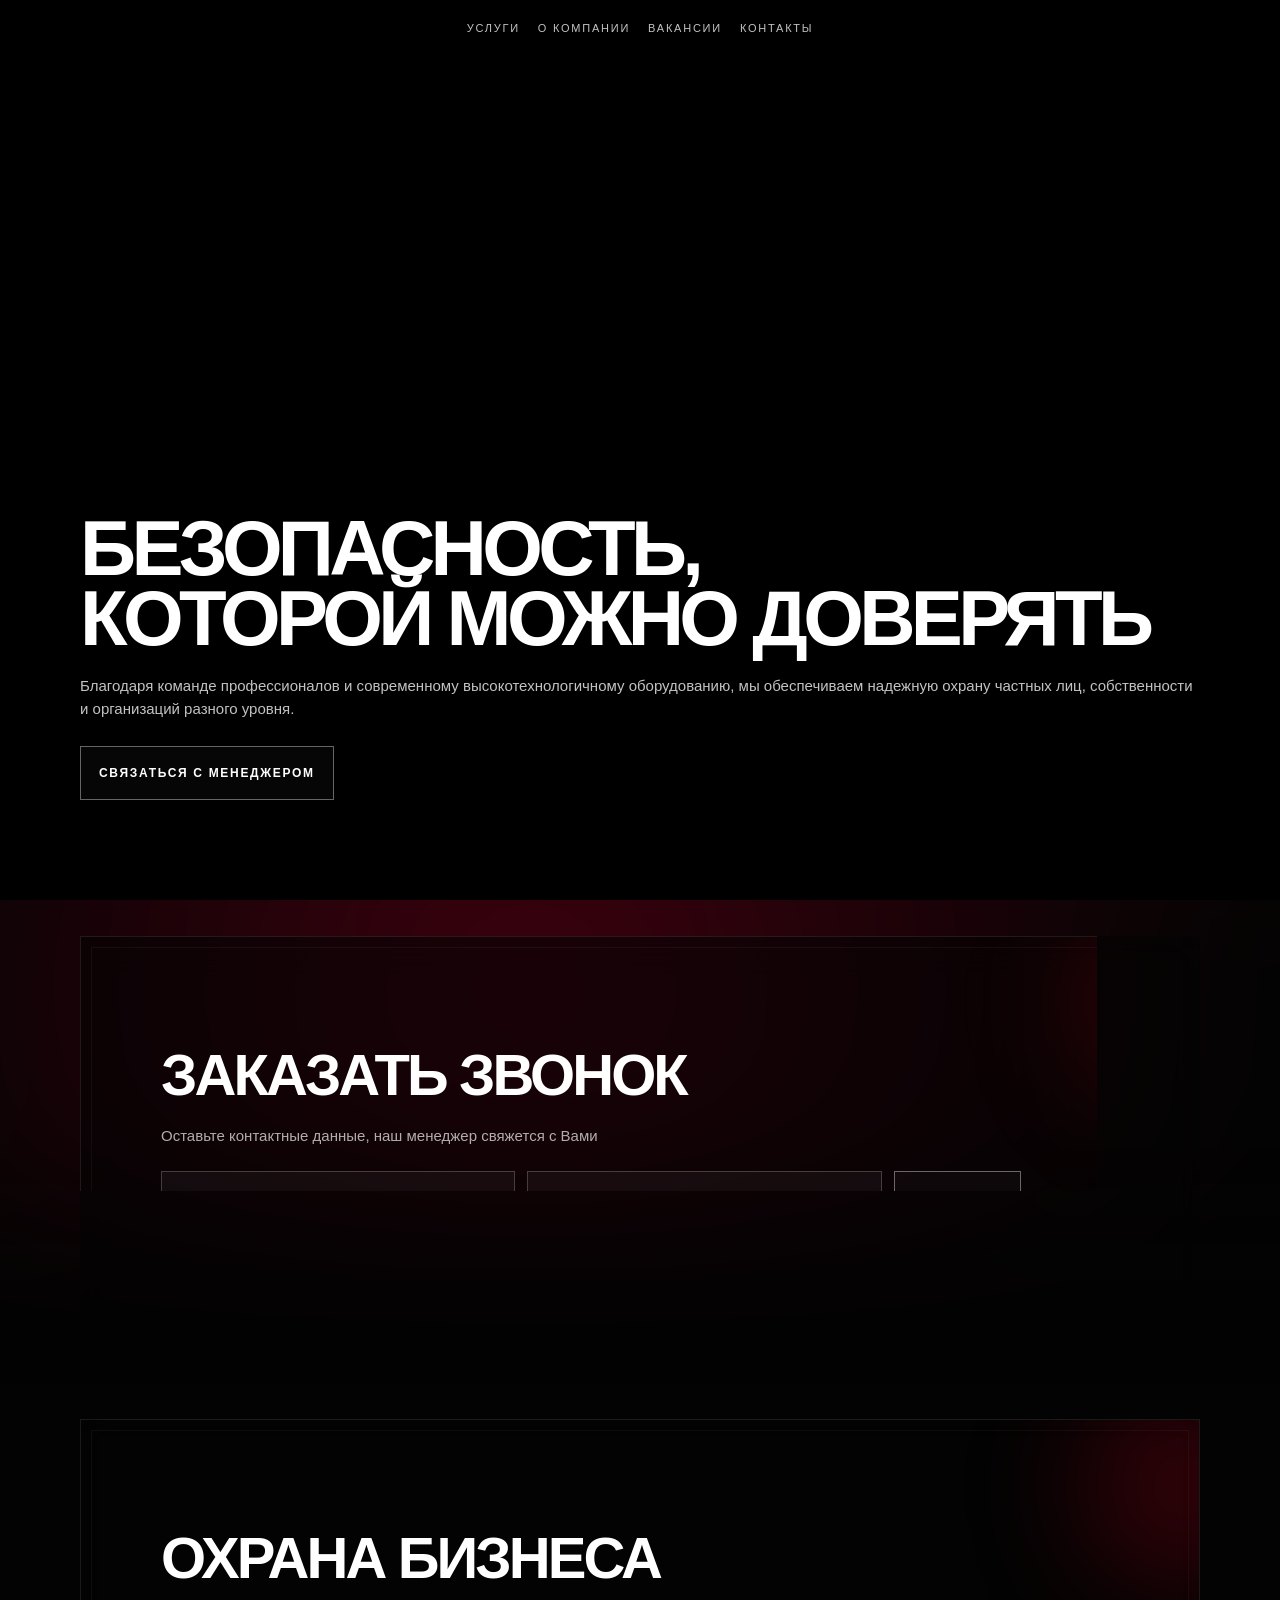
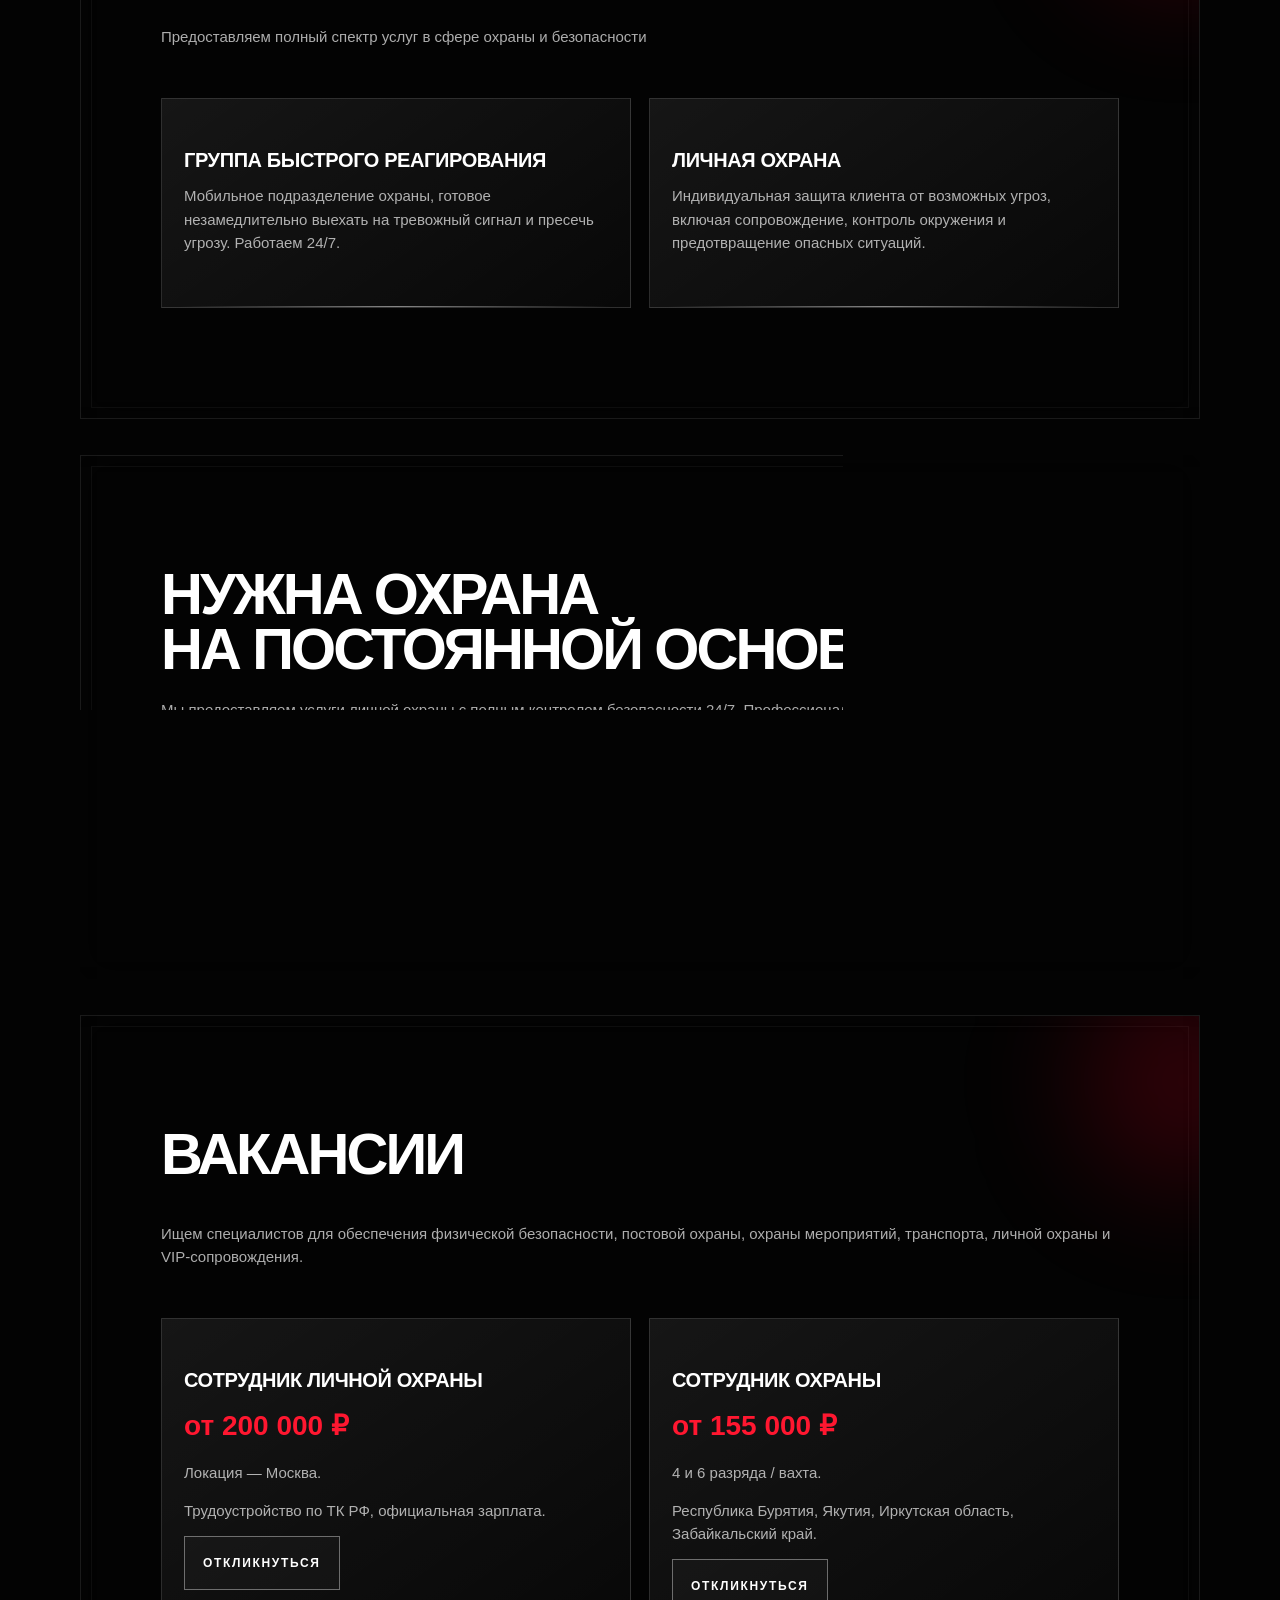
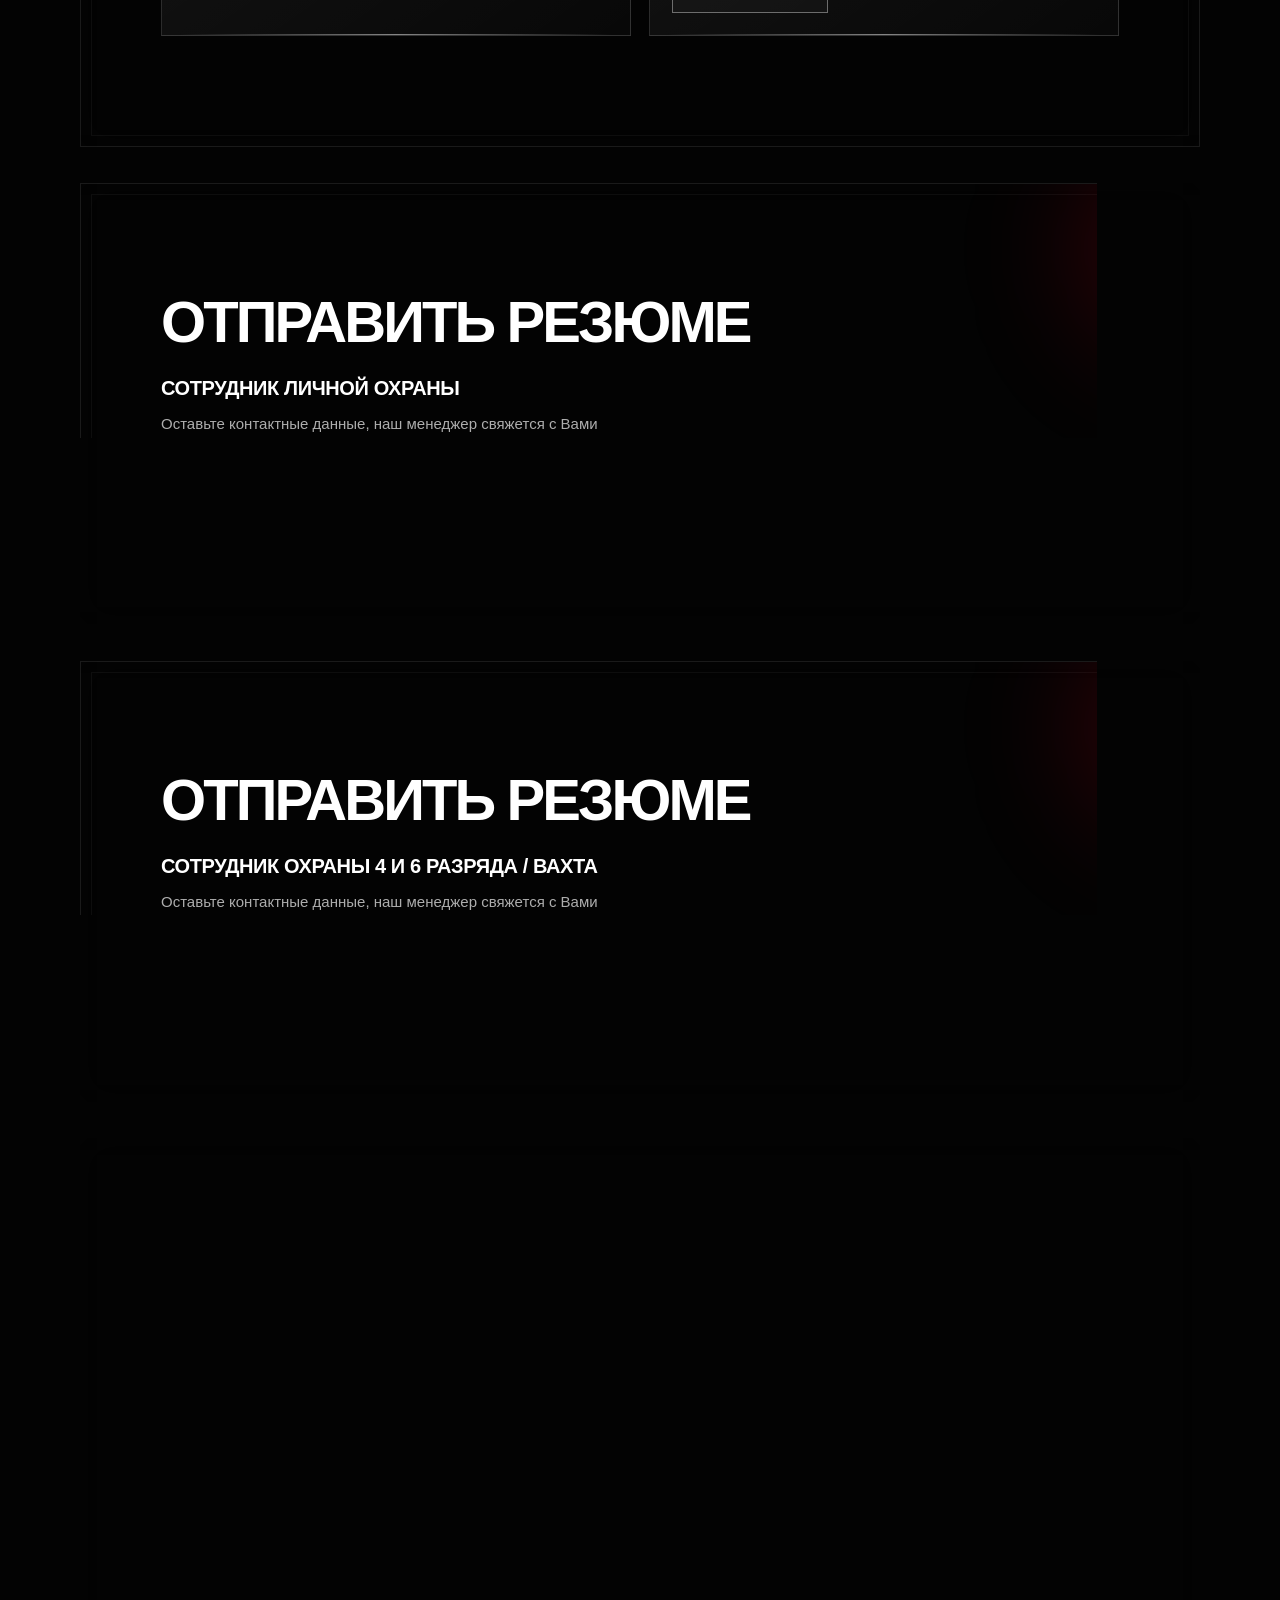
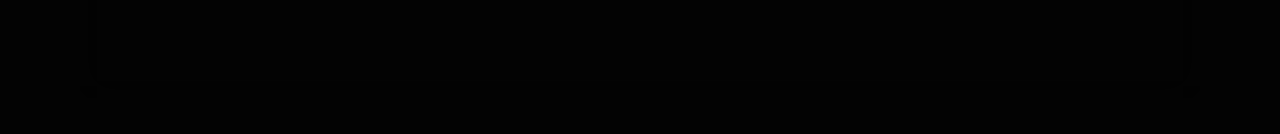
==== commit 76de3555: "Update index.html" ====
--- a/index.html
+++ b/index.html
@@ -159,5 +159,6 @@
   <p>rabota@oktoguard.ru — для резюме</p>
 </footer>
 
+<script src="script.js"></script>
 </body>
 </html>
--- a/style.css
+++ b/style.css
@@ -1,184 +1,475 @@
-*{box-sizing:border-box}
-html{scroll-behavior:smooth}
-body{margin:0;background:#030303;color:#fff;font-family:Arial,Helvetica,sans-serif;line-height:1.45;overflow-x:hidden}
-a{color:inherit;text-decoration:none}
-
-body::before{
-  content:"";
-  position:fixed;
-  inset:-40%;
-  z-index:-1;
+@font-face {
+  font-family: 'Gatchina';
+  src: url('fonts/Gatchina Regular.ttf') format('truetype');
+}
+
+@font-face {
+  font-family: 'Horovod';
+  src: url('fonts/Horovod-Regular.otf') format('opentype');
+}
+
+* {
+  box-sizing: border-box;
+}
+
+html {
+  scroll-behavior: smooth;
+}
+
+body {
+  margin: 0;
+  background: #030303;
+  color: #fff;
+  font-family: Arial, Helvetica, sans-serif;
+  overflow-x: hidden;
+}
+
+a {
+  color: inherit;
+  text-decoration: none;
+}
+
+body::before {
+  content: "";
+  position: fixed;
+  inset: -35%;
+  z-index: -3;
   background:
-    radial-gradient(circle at 20% 25%,rgba(170,0,25,.55),transparent 28%),
-    radial-gradient(circle at 80% 20%,rgba(255,40,55,.22),transparent 32%),
-    radial-gradient(circle at 50% 85%,rgba(90,0,18,.55),transparent 38%),
+    radial-gradient(circle at 20% 20%, rgba(170, 0, 28, .55), transparent 28%),
+    radial-gradient(circle at 80% 35%, rgba(255, 32, 45, .28), transparent 34%),
+    radial-gradient(circle at 45% 85%, rgba(80, 0, 18, .75), transparent 40%),
     #030303;
-  filter:blur(55px);
-  animation:bgMove 10s ease-in-out infinite alternate;
-}
-@keyframes bgMove{
-  from{transform:translate(-4%,-3%) scale(1)}
-  to{transform:translate(4%,3%) scale(1.12)}
-}
-
-header{
-  position:fixed;
-  top:0;left:0;right:0;
-  z-index:50;
-  padding:18px 18px 10px;
-  background:linear-gradient(to bottom,rgba(0,0,0,.85),rgba(0,0,0,.25),transparent);
-}
-header>div,header>a{display:none}
-nav{
-  display:flex;
-  gap:18px;
-  overflow-x:auto;
-  white-space:nowrap;
-  font-size:12px;
-  text-transform:uppercase;
-  letter-spacing:.14em;
-  color:rgba(255,255,255,.74);
-}
-
-#hero{
-  position:relative;
-  width:100%;
-  min-height:100vh;
-  min-height:100svh;
-  padding:0 18px 52px;
-  display:flex;
-  flex-direction:column;
-  justify-content:center;
-  overflow:hidden;
-  background:#000;
-}
-
-#hero video,
-.hero-video{
-  position:absolute!important;
-  top:0!important;
-  left:0!important;
-  width:100%!important;
-  height:100%!important;
-  object-fit:cover!important;
-  z-index:0!important;
-  filter:grayscale(1) contrast(1.12) brightness(.52);
-}
-
-.hero-overlay{
-  position:absolute;
-  inset:0;
-  z-index:1;
+  filter: blur(70px);
+  animation: bgMove 8s ease-in-out infinite alternate;
+}
+
+body::after {
+  content: "";
+  position: fixed;
+  inset: 0;
+  z-index: -2;
+  pointer-events: none;
   background:
-    linear-gradient(to bottom,rgba(0,0,0,.28),rgba(0,0,0,.42),rgba(0,0,0,.92)),
-    linear-gradient(to right,rgba(0,0,0,.82),rgba(0,0,0,.22));
-}
-
-#hero>*:not(video):not(.hero-overlay){
-  position:relative;
-  z-index:2;
-}
-
-h1{
-  margin:80px 0 18px;
-  font-size:clamp(42px,12vw,82px);
-  line-height:.88;
-  letter-spacing:-.07em;
-  text-transform:uppercase;
-  font-weight:900;
-}
-
-#hero p{
-  margin:0 0 24px;
-  max-width:620px;
-  color:rgba(255,255,255,.76);
-  font-size:15px;
-}
-
-#hero a,button,article a{
-  display:inline-flex;
-  align-items:center;
-  justify-content:center;
-  min-height:52px;
-  width:100%;
-  padding:14px 18px;
-  background:rgba(255,255,255,.035);
-  border:1px solid rgba(255,255,255,.38);
-  color:#fff;
-  text-transform:uppercase;
-  letter-spacing:.12em;
-  font-size:12px;
-  font-weight:700;
-}
-
-main section:not(#hero),footer{
-  position:relative;
-  padding:72px 18px;
-  background:rgba(3,3,3,.42);
-  backdrop-filter:blur(12px);
-  border-top:1px solid rgba(255,255,255,.08);
-}
-
-main section:not(#hero)::before{
-  content:"";
-  position:absolute;
-  inset:14px;
-  pointer-events:none;
-  border:1px solid rgba(255,255,255,.055);
-}
-
-h2{
-  margin:0 0 20px;
-  font-size:34px;
-  line-height:.92;
-  letter-spacing:-.05em;
-  text-transform:uppercase;
-}
-h3{margin:28px 0 12px;font-size:21px;text-transform:uppercase}
-h4{margin:0 0 12px;font-size:20px;text-transform:uppercase}
-p{margin:0 0 14px;color:rgba(255,255,255,.66)}
-
-form{display:grid;gap:12px;margin-top:22px}
-input{
-  width:100%;
-  min-height:52px;
-  padding:0 16px;
-  border:1px solid rgba(255,255,255,.2);
-  background:rgba(255,255,255,.035);
-  color:#fff;
-  font-size:16px;
-}
-input::placeholder{color:rgba(255,255,255,.42)}
-
-article{
-  margin-top:18px;
-  padding:22px;
-  min-height:210px;
-  background:linear-gradient(145deg,rgba(255,255,255,.075),rgba(255,255,255,.02));
-  border:1px solid rgba(255,255,255,.14);
-}
-
-#vacancies article p:nth-of-type(1){
-  font-size:26px;
-  color:#ff1730;
-  font-weight:800;
-}
-
-footer{background:rgba(2,2,2,.72)}
-footer a{color:#ff1730}
-
-@media(min-width:768px){
-  header{padding:22px 42px}
-  nav{justify-content:center}
-  #hero{padding:0 42px 70px}
-  #hero a{width:fit-content}
-  main section:not(#hero),footer{padding:90px 42px}
-  form{grid-template-columns:1fr 1fr auto;max-width:860px}
-}
-
-@media(min-width:1100px){
-  header{padding:24px 80px}
-  #hero{padding:0 80px 100px}
-  main section:not(#hero),footer{padding:110px 80px}
-  h2{font-size:58px}
-}
+    linear-gradient(120deg, transparent 0%, rgba(255,255,255,.05) 45%, transparent 58%);
+  animation: lightSweep 7s ease-in-out infinite;
+}
+
+@keyframes bgMove {
+  from {
+    transform: translate(-4%, -3%) scale(1);
+  }
+  to {
+    transform: translate(4%, 3%) scale(1.12);
+  }
+}
+
+@keyframes lightSweep {
+  0% {
+    transform: translateX(-130%);
+  }
+  55% {
+    transform: translateX(130%);
+  }
+  100% {
+    transform: translateX(130%);
+  }
+}
+
+/* HEADER */
+
+header {
+  position: fixed;
+  top: 0;
+  left: 0;
+  right: 0;
+  z-index: 50;
+  padding: 18px 18px 12px;
+  background: linear-gradient(to bottom, rgba(0,0,0,.9), rgba(0,0,0,.25), transparent);
+}
+
+nav {
+  display: flex;
+  gap: 18px;
+  overflow-x: auto;
+  white-space: nowrap;
+  font-family: Arial, Helvetica, sans-serif;
+  font-size: 11px;
+  text-transform: uppercase;
+  letter-spacing: .16em;
+  color: rgba(255,255,255,.76);
+}
+
+nav a {
+  opacity: 0;
+  animation: navIn .8s ease forwards;
+}
+
+nav a:nth-child(2) { animation-delay: .1s; }
+nav a:nth-child(3) { animation-delay: .2s; }
+nav a:nth-child(4) { animation-delay: .3s; }
+
+@keyframes navIn {
+  from {
+    opacity: 0;
+    transform: translateY(-12px);
+  }
+  to {
+    opacity: 1;
+    transform: translateY(0);
+  }
+}
+
+/* HERO */
+
+#hero {
+  position: relative;
+  min-height: 100svh;
+  padding: 0 18px 46px;
+  display: flex;
+  align-items: flex-end;
+  overflow: hidden;
+  background: #000;
+}
+
+.hero-video {
+  position: absolute;
+  inset: 0;
+  width: 100%;
+  height: 100%;
+  object-fit: cover;
+  object-position: center center;
+  z-index: 0;
+  filter: grayscale(1) contrast(1.12) brightness(.48);
+  transform: scale(1.06);
+}
+
+.hero-overlay {
+  position: absolute;
+  inset: 0;
+  z-index: 1;
+  background:
+    linear-gradient(to bottom, rgba(0,0,0,.2), rgba(0,0,0,.45), rgba(0,0,0,.96)),
+    linear-gradient(to right, rgba(0,0,0,.82), rgba(0,0,0,.18));
+}
+
+.hero-content {
+  position: relative;
+  z-index: 2;
+  width: 100%;
+  animation: heroIn 1.1s ease forwards;
+}
+
+@keyframes heroIn {
+  from {
+    opacity: 0;
+    transform: translateY(34px);
+  }
+  to {
+    opacity: 1;
+    transform: translateY(0);
+  }
+}
+
+h1 {
+  margin: 0 0 20px;
+  font-family: Arial, Helvetica, sans-serif;
+  font-size: clamp(38px, 11vw, 72px);
+  line-height: .9;
+  letter-spacing: -.06em;
+  text-transform: uppercase;
+  font-weight: 900;
+}
+
+#hero p {
+  margin: 0 0 26px;
+  color: rgba(255,255,255,.76);
+  font-size: 15px;
+  line-height: 1.55;
+}
+
+/* BUTTONS */
+
+.btn,
+button {
+  position: relative;
+  overflow: hidden;
+  display: inline-flex;
+  align-items: center;
+  justify-content: center;
+  min-height: 54px;
+  width: 100%;
+  padding: 14px 18px;
+  background: rgba(255,255,255,.025);
+  border: 1px solid rgba(255,255,255,.38);
+  color: #fff;
+  text-transform: uppercase;
+  letter-spacing: .14em;
+  font-size: 12px;
+  font-weight: 700;
+}
+
+.btn::before,
+button::before {
+  content: "";
+  position: absolute;
+  inset: 0;
+  background: linear-gradient(120deg, transparent, rgba(255,255,255,.24), transparent);
+  transform: translateX(-120%);
+  transition: .65s ease;
+}
+
+.btn:hover::before,
+button:hover::before {
+  transform: translateX(120%);
+}
+
+/* SECTIONS */
+
+main section:not(#hero),
+footer {
+  position: relative;
+  margin: 18px;
+  padding: 58px 20px;
+  background: rgba(5,5,5,.58);
+  backdrop-filter: blur(18px);
+  border: 1px solid rgba(255,255,255,.09);
+  overflow: hidden;
+}
+
+main section:not(#hero)::before,
+footer::before {
+  content: "";
+  position: absolute;
+  inset: 10px;
+  border: 1px solid rgba(255,255,255,.045);
+  pointer-events: none;
+}
+
+main section:not(#hero)::after,
+footer::after {
+  content: "";
+  position: absolute;
+  width: 210px;
+  height: 210px;
+  right: -90px;
+  top: -40px;
+  background: rgba(210,0,30,.22);
+  filter: blur(58px);
+  border-radius: 50%;
+  animation: redPulse 4s ease-in-out infinite alternate;
+}
+
+@keyframes redPulse {
+  from {
+    opacity: .22;
+    transform: scale(.88);
+  }
+  to {
+    opacity: .75;
+    transform: scale(1.14);
+  }
+}
+
+h2 {
+  position: relative;
+  z-index: 2;
+  margin: 0 0 22px;
+  font-family: Arial, Helvetica, sans-serif;
+  font-size: 36px;
+  line-height: .95;
+  letter-spacing: -.05em;
+  text-transform: uppercase;
+  font-weight: 900;
+}
+
+h3 {
+  position: relative;
+  z-index: 2;
+  margin: 28px 0 12px;
+  font-family: Arial, Helvetica, sans-serif;
+  font-size: 20px;
+  text-transform: uppercase;
+  letter-spacing: -.02em;
+  font-weight: 800;
+}
+
+p {
+  position: relative;
+  z-index: 2;
+  margin: 0 0 14px;
+  color: rgba(255,255,255,.68);
+  font-size: 15px;
+  line-height: 1.55;
+}
+
+form {
+  position: relative;
+  z-index: 2;
+  display: grid;
+  gap: 12px;
+  margin-top: 24px;
+}
+
+input {
+  width: 100%;
+  min-height: 52px;
+  padding: 0 16px;
+  border: 1px solid rgba(255,255,255,.2);
+  background: rgba(255,255,255,.04);
+  color: #fff;
+  font-size: 16px;
+}
+
+input::placeholder {
+  color: rgba(255,255,255,.42);
+}
+
+article {
+  position: relative;
+  z-index: 2;
+  margin-top: 18px;
+  padding: 22px;
+  min-height: 210px;
+  background: linear-gradient(145deg, rgba(255,255,255,.075), rgba(255,255,255,.018));
+  border: 1px solid rgba(255,255,255,.14);
+  transition: .35s ease;
+}
+
+article::after {
+  content: "";
+  position: absolute;
+  left: 18px;
+  right: 18px;
+  bottom: 0;
+  height: 1px;
+  background: linear-gradient(90deg, transparent, rgba(255,255,255,.5), transparent);
+}
+
+article:hover {
+  transform: translateY(-4px);
+  border-color: rgba(255,255,255,.38);
+  background: linear-gradient(145deg, rgba(180,0,25,.2), rgba(255,255,255,.025));
+}
+
+.price {
+  font-size: 28px;
+  color: #ff1730;
+  font-weight: 900;
+}
+
+.policy {
+  font-size: 12px;
+  margin-top: 14px;
+}
+
+.policy a,
+footer a {
+  color: #ff1730;
+}
+
+/* JS SCROLL ANIMATION */
+
+.reveal {
+  opacity: 0;
+  transform: translateY(34px);
+  transition: opacity .8s ease, transform .8s ease;
+}
+
+.reveal.show {
+  opacity: 1;
+  transform: translateY(0);
+}
+
+article.reveal {
+  transition-delay: .08s;
+}
+
+form.reveal {
+  transition-delay: .12s;
+}
+
+/* MOBILE */
+
+@media (max-width: 767px) {
+  h1 {
+    font-size: 40px;
+  }
+
+  h2 {
+    font-size: 34px;
+  }
+
+  #hero p {
+    font-size: 14px;
+  }
+
+  nav {
+    gap: 20px;
+  }
+}
+
+/* TABLET / DESKTOP */
+
+@media (min-width: 768px) {
+  header {
+    padding: 22px 42px;
+  }
+
+  nav {
+    justify-content: center;
+  }
+
+  #hero {
+    padding: 0 42px 76px;
+  }
+
+  .btn,
+  button {
+    width: fit-content;
+  }
+
+  main section:not(#hero),
+  footer {
+    margin: 28px 42px;
+    padding: 90px 42px;
+  }
+
+  form {
+    grid-template-columns: 1fr 1fr auto;
+    max-width: 860px;
+  }
+
+  #services,
+  #vacancies {
+    display: grid;
+    grid-template-columns: repeat(2, 1fr);
+    gap: 18px;
+  }
+
+  #services h2,
+  #services > p,
+  #vacancies h2,
+  #vacancies > p {
+    grid-column: 1 / -1;
+  }
+}
+
+@media (min-width: 1100px) {
+  #hero {
+    padding: 0 80px 100px;
+  }
+
+  main section:not(#hero),
+  footer {
+    margin: 36px 80px;
+    padding: 110px 80px;
+  }
+
+  h1 {
+    font-size: 78px;
+  }
+
+  h2 {
+    font-size: 58px;
+  }
+}
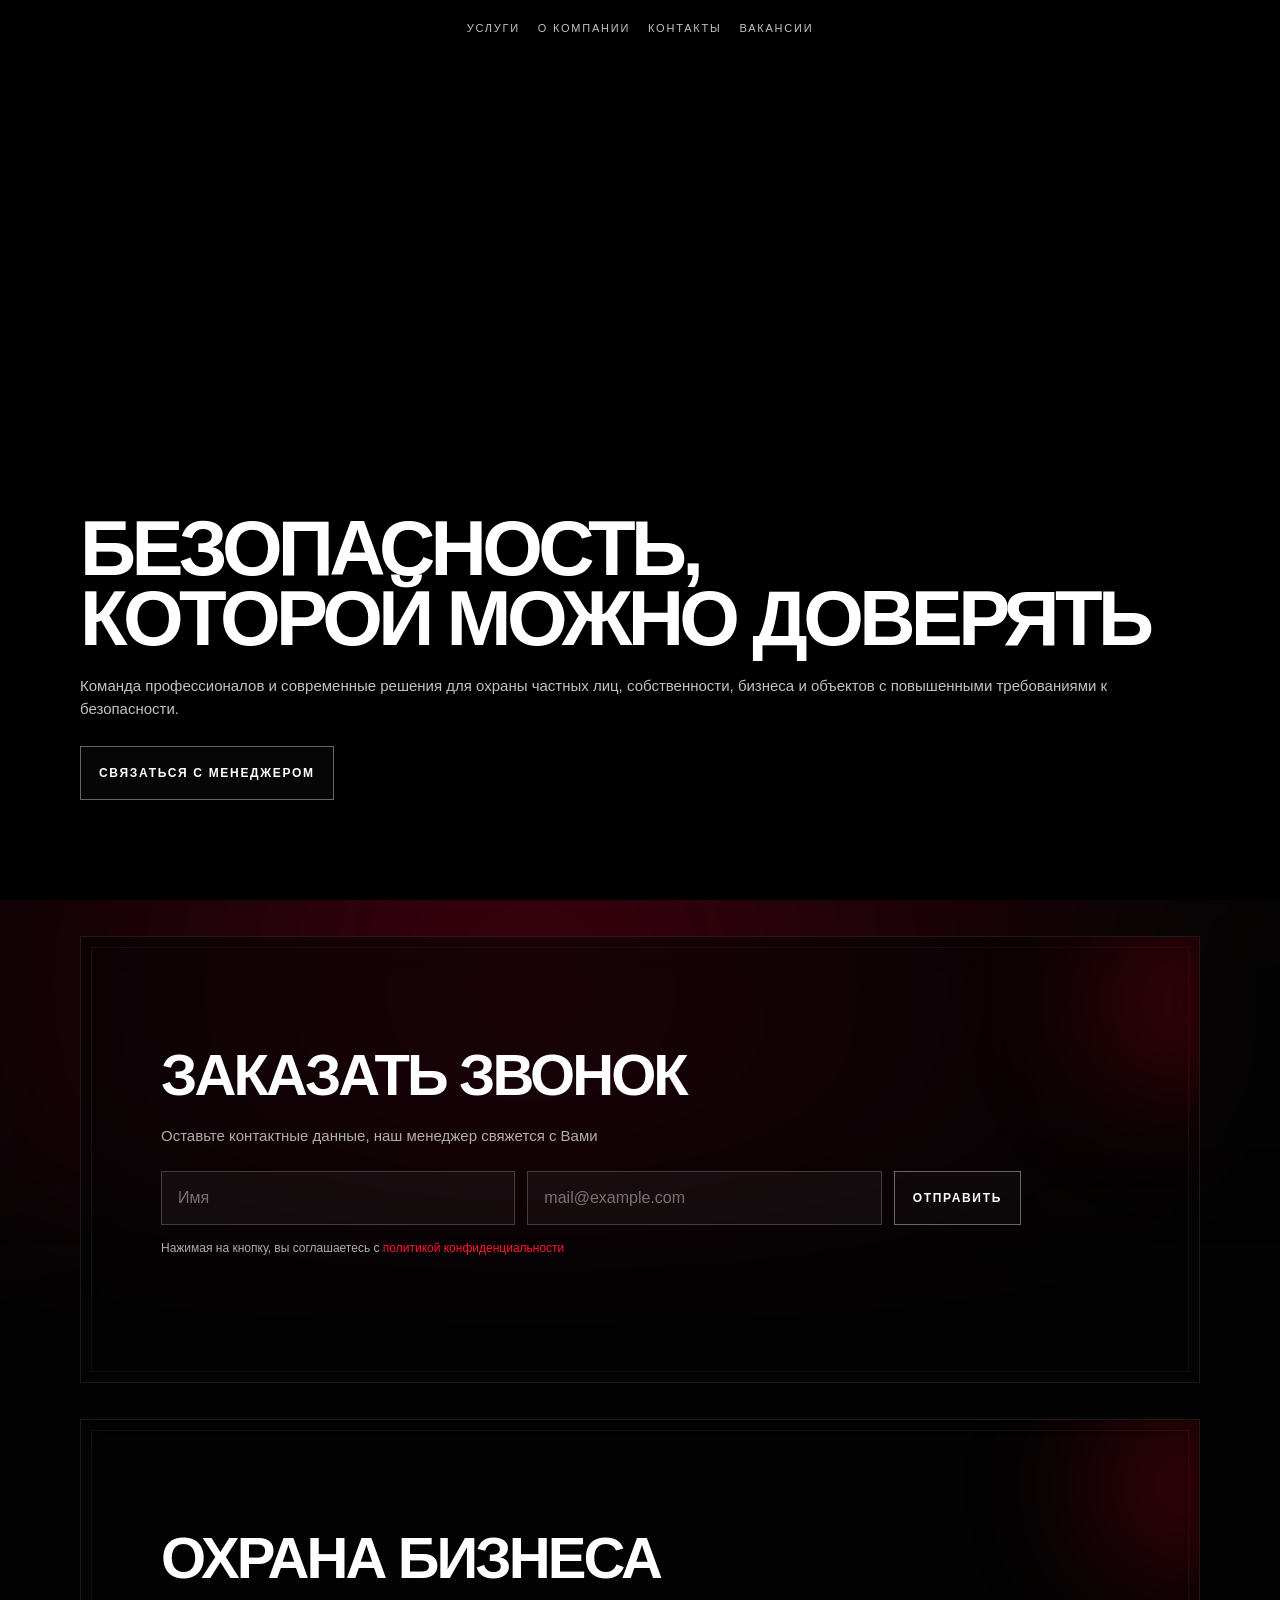
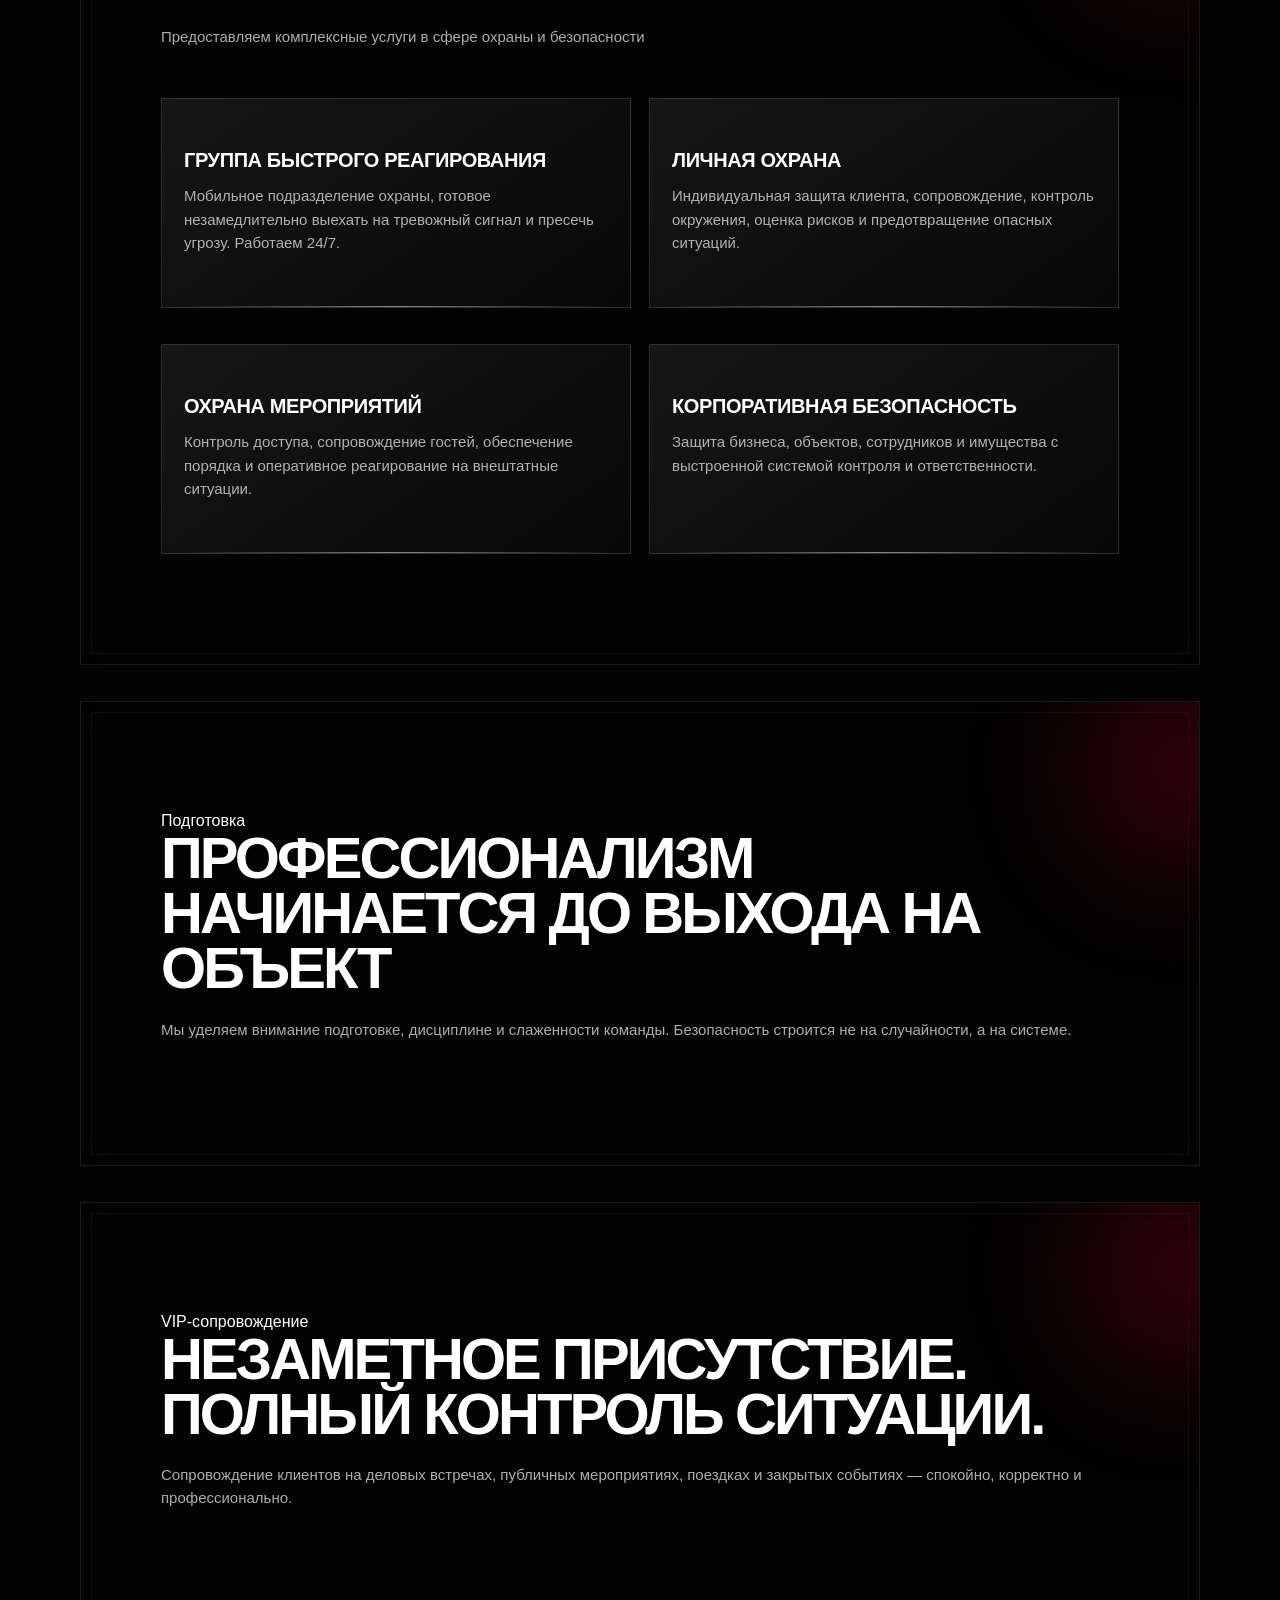
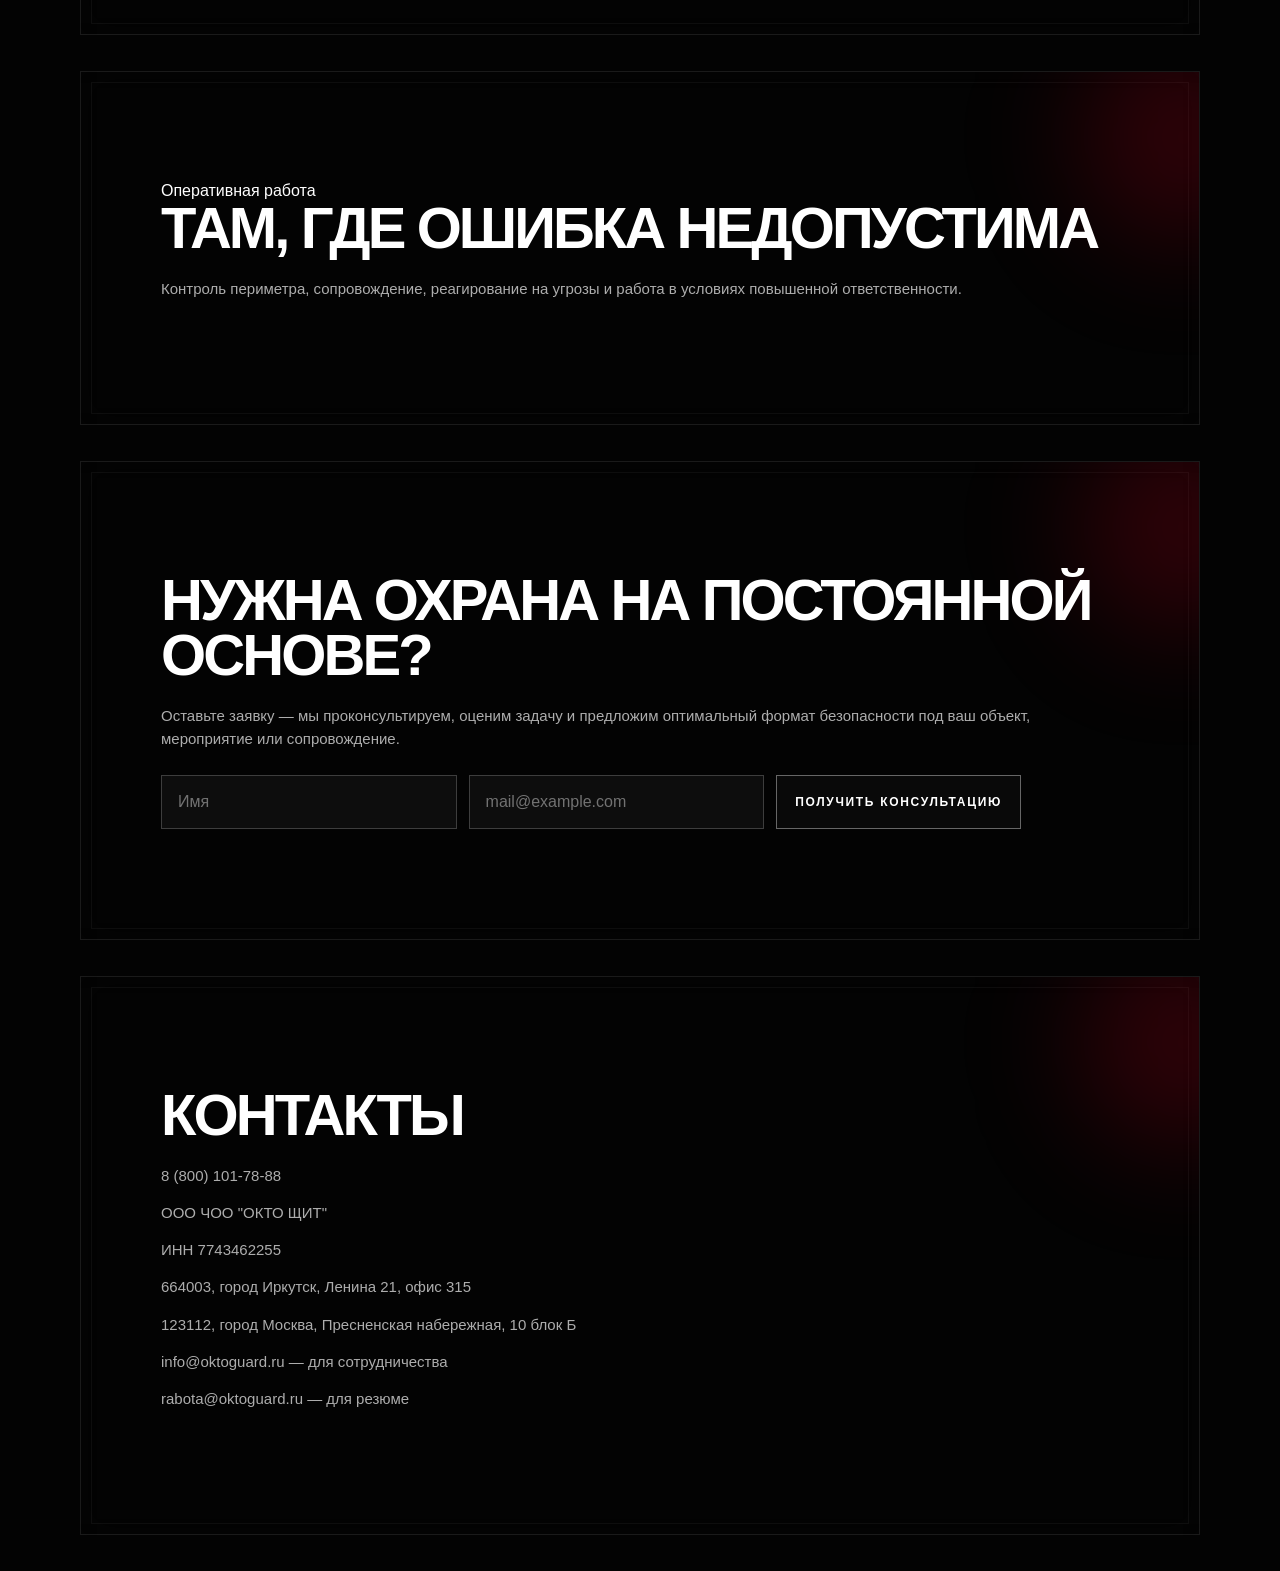
==== commit 560dd55e: "Update index.html" ====
--- a/index.html
+++ b/index.html
@@ -13,8 +13,8 @@
   <nav>
     <a href="#services">Услуги</a>
     <a href="#about">О компании</a>
-    <a href="#vacancies">Вакансии</a>
     <a href="#contacts">Контакты</a>
+    <a href="vacancies.html">Вакансии</a>
   </nav>
 </header>
 
@@ -29,12 +29,10 @@
 
     <div class="hero-content">
       <h1>Безопасность,<br>которой можно доверять</h1>
-
       <p>
-        Благодаря команде профессионалов и современному высокотехнологичному оборудованию,
-        мы обеспечиваем надежную охрану частных лиц, собственности и организаций разного уровня.
+        Команда профессионалов и современные решения для охраны частных лиц,
+        собственности, бизнеса и объектов с повышенными требованиями к безопасности.
       </p>
-
       <a href="#callback" class="btn">Связаться с менеджером</a>
     </div>
   </section>
@@ -57,7 +55,7 @@
 
   <section id="services">
     <h2>Охрана бизнеса</h2>
-    <p>Предоставляем полный спектр услуг в сфере охраны и безопасности</p>
+    <p>Предоставляем комплексные услуги в сфере охраны и безопасности</p>
 
     <article>
       <h3>Группа быстрого реагирования</h3>
@@ -70,76 +68,75 @@
     <article>
       <h3>Личная охрана</h3>
       <p>
-        Индивидуальная защита клиента от возможных угроз, включая сопровождение,
-        контроль окружения и предотвращение опасных ситуаций.
+        Индивидуальная защита клиента, сопровождение, контроль окружения,
+        оценка рисков и предотвращение опасных ситуаций.
+      </p>
+    </article>
+
+    <article>
+      <h3>Охрана мероприятий</h3>
+      <p>
+        Контроль доступа, сопровождение гостей, обеспечение порядка
+        и оперативное реагирование на внештатные ситуации.
+      </p>
+    </article>
+
+    <article>
+      <h3>Корпоративная безопасность</h3>
+      <p>
+        Защита бизнеса, объектов, сотрудников и имущества с выстроенной
+        системой контроля и ответственности.
       </p>
     </article>
   </section>
 
-  <section id="about">
-    <h2>Нужна охрана<br>на постоянной основе?</h2>
-
-    <p>
-      Мы предоставляем услуги личной охраны с полным контролем безопасности 24/7.
-      Профессиональные телохранители сопровождают клиента, контролируют обстановку,
-      анализируют риски и оперативно реагируют на потенциальные угрозы.
-    </p>
-
-    <h3>VIP-охрана и сопровождение</h3>
-
-    <p>
-      Наши клиенты — публичные личности, артисты, бизнесмены и политики,
-      которым необходима охрана высокого уровня на деловых мероприятиях,
-      гастролях, публичных выступлениях и в поездках.
-    </p>
+  <section class="image-section image-team" id="about">
+    <div class="image-layer"></div>
+    <div class="image-content">
+      <span>Подготовка</span>
+      <h2>Профессионализм начинается до выхода на объект</h2>
+      <p>
+        Мы уделяем внимание подготовке, дисциплине и слаженности команды.
+        Безопасность строится не на случайности, а на системе.
+      </p>
+    </div>
   </section>
 
-  <section id="vacancies">
-    <h2>Вакансии</h2>
-
-    <p>
-      Ищем специалистов для обеспечения физической безопасности, постовой охраны,
-      охраны мероприятий, транспорта, личной охраны и VIP-сопровождения.
-    </p>
-
-    <article>
-      <h3>Сотрудник личной охраны</h3>
-      <p class="price">от 200 000 ₽</p>
-      <p>Локация — Москва.</p>
-      <p>Трудоустройство по ТК РФ, официальная зарплата.</p>
-      <a href="#vacancy-personal" class="btn">Откликнуться</a>
-    </article>
-
-    <article>
-      <h3>Сотрудник охраны</h3>
-      <p class="price">от 155 000 ₽</p>
-      <p>4 и 6 разряда / вахта.</p>
-      <p>Республика Бурятия, Якутия, Иркутская область, Забайкальский край.</p>
-      <a href="#vacancy-guard" class="btn">Откликнуться</a>
-    </article>
+  <section class="image-section image-vip">
+    <div class="image-layer"></div>
+    <div class="image-content">
+      <span>VIP-сопровождение</span>
+      <h2>Незаметное присутствие. Полный контроль ситуации.</h2>
+      <p>
+        Сопровождение клиентов на деловых встречах, публичных мероприятиях,
+        поездках и закрытых событиях — спокойно, корректно и профессионально.
+      </p>
+    </div>
   </section>
 
-  <section id="vacancy-personal">
-    <h2>Отправить резюме</h2>
-    <h3>Сотрудник личной охраны</h3>
-    <p>Оставьте контактные данные, наш менеджер свяжется с Вами</p>
+  <section class="image-section image-ops">
+    <div class="image-layer"></div>
+    <div class="image-content">
+      <span>Оперативная работа</span>
+      <h2>Там, где ошибка недопустима</h2>
+      <p>
+        Контроль периметра, сопровождение, реагирование на угрозы
+        и работа в условиях повышенной ответственности.
+      </p>
+    </div>
+  </section>
+
+  <section id="final-cta">
+    <h2>Нужна охрана на постоянной основе?</h2>
+    <p>
+      Оставьте заявку — мы проконсультируем, оценим задачу и предложим
+      оптимальный формат безопасности под ваш объект, мероприятие или сопровождение.
+    </p>
 
     <form>
       <input type="text" placeholder="Имя">
       <input type="email" placeholder="mail@example.com">
-      <button type="submit">Отправить</button>
-    </form>
-  </section>
-
-  <section id="vacancy-guard">
-    <h2>Отправить резюме</h2>
-    <h3>Сотрудник охраны 4 и 6 разряда / вахта</h3>
-    <p>Оставьте контактные данные, наш менеджер свяжется с Вами</p>
-
-    <form>
-      <input type="text" placeholder="Имя">
-      <input type="email" placeholder="mail@example.com">
-      <button type="submit">Отправить</button>
+      <button type="submit">Получить консультацию</button>
     </form>
   </section>
 
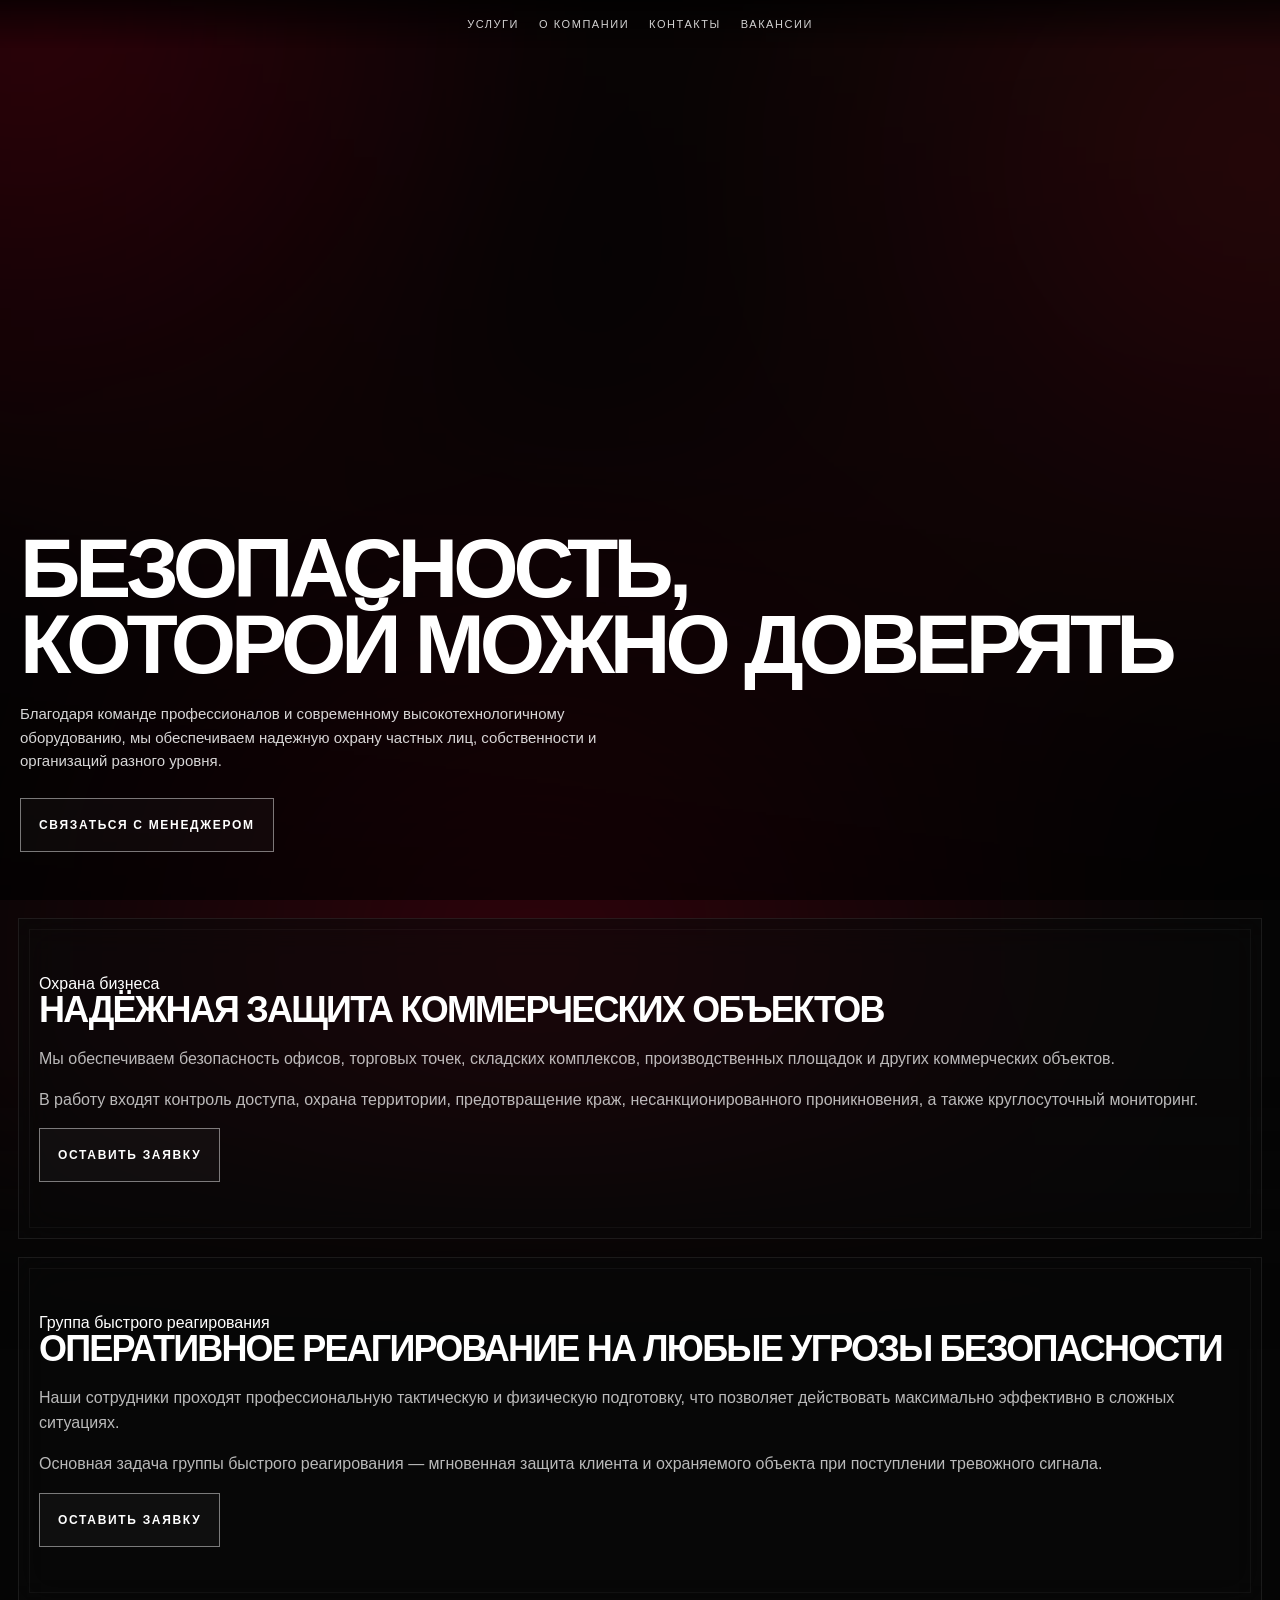
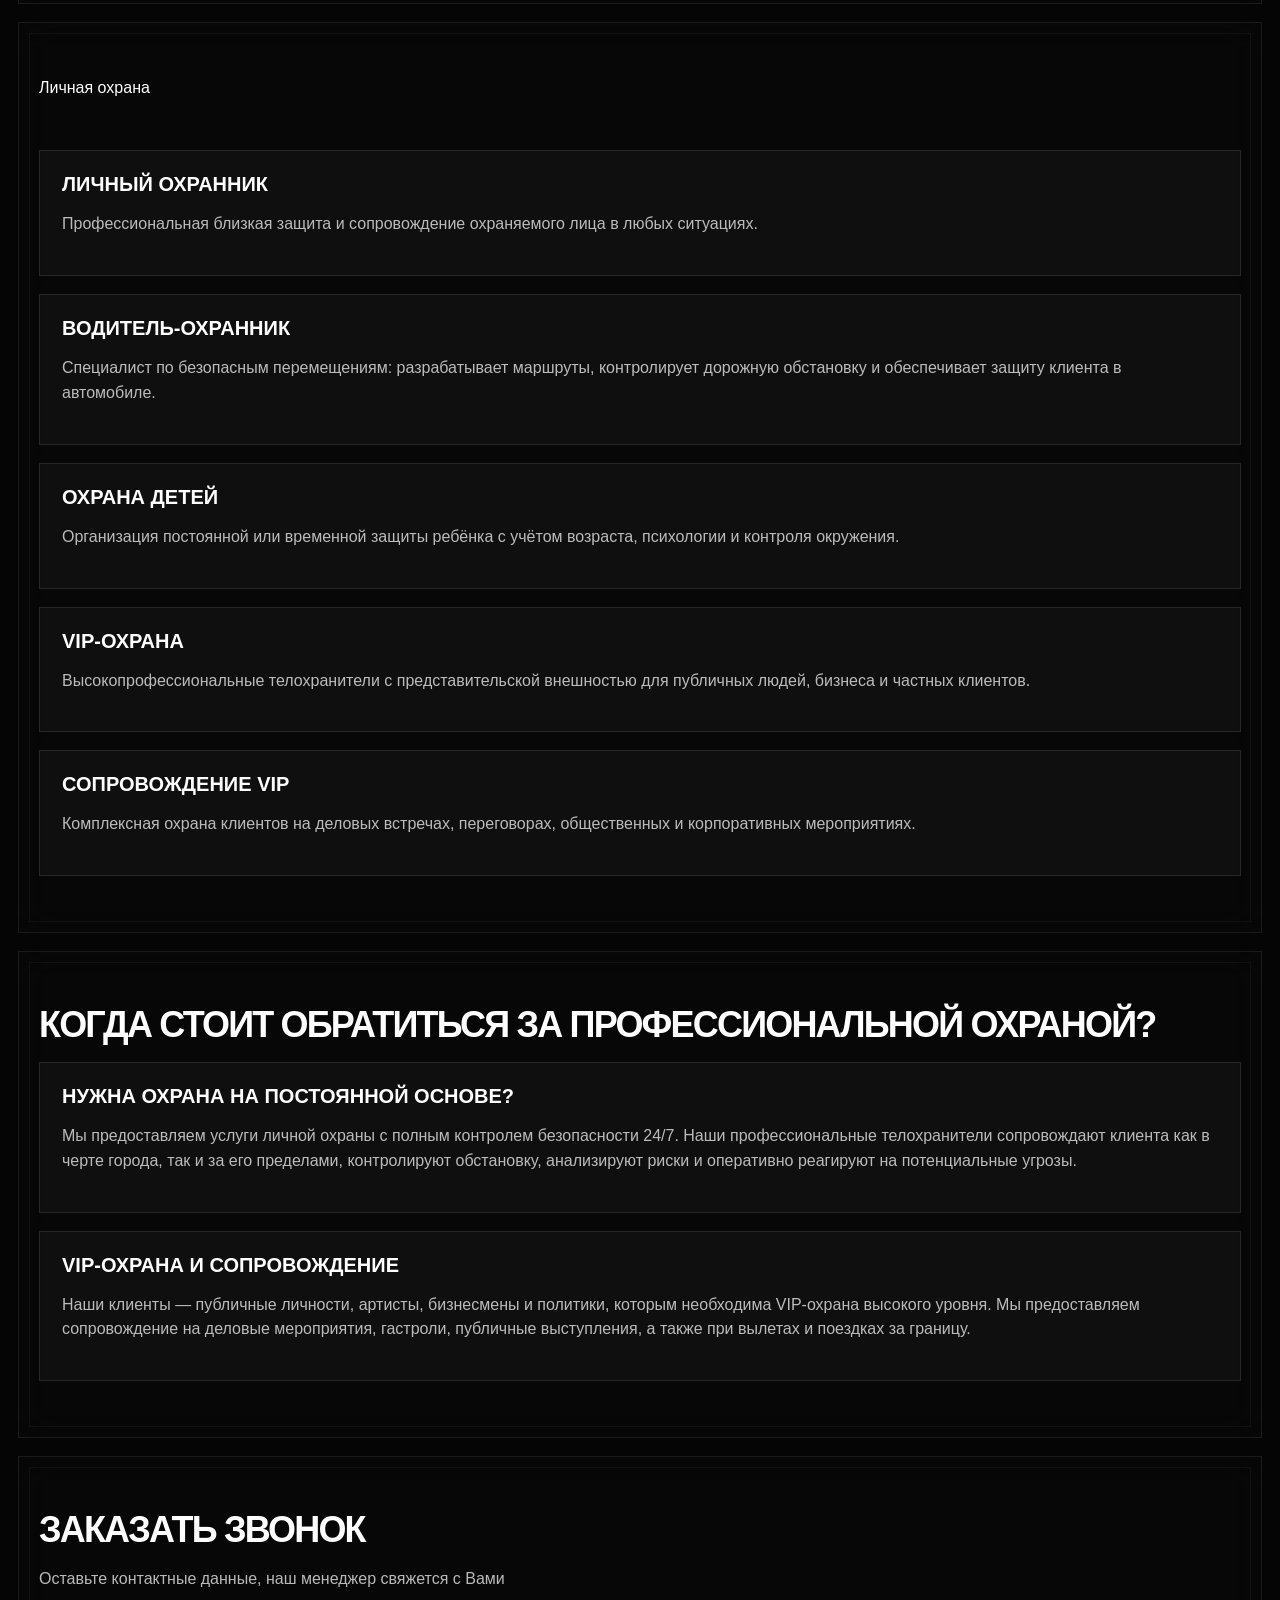
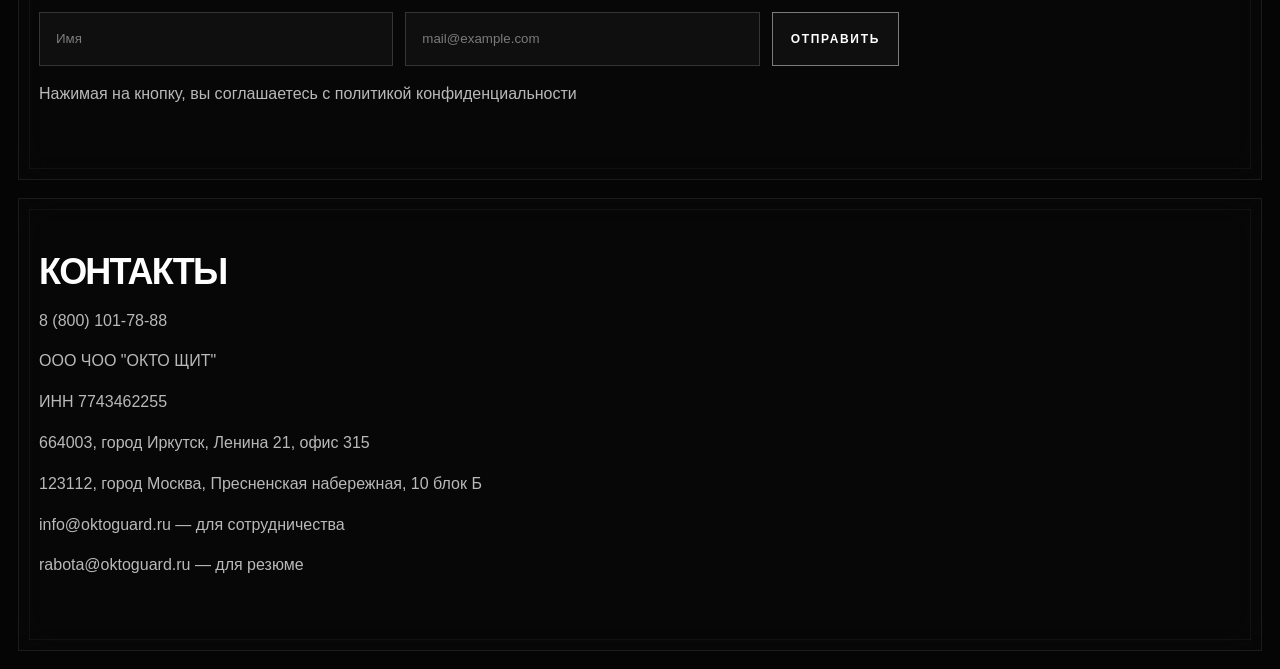
==== commit 72555e8a: "Update index.html" ====
--- a/index.html
+++ b/index.html
@@ -11,7 +11,7 @@
 
 <header>
   <nav>
-    <a href="#services">Услуги</a>
+    <a href="#business">Услуги</a>
     <a href="#about">О компании</a>
     <a href="#contacts">Контакты</a>
     <a href="vacancies.html">Вакансии</a>
@@ -24,136 +24,171 @@
     <video class="hero-video" autoplay muted loop playsinline>
       <source src="hero-video.mp4" type="video/mp4">
     </video>
-
     <div class="hero-overlay"></div>
 
     <div class="hero-content">
       <h1>Безопасность,<br>которой можно доверять</h1>
       <p>
-        Команда профессионалов и современные решения для охраны частных лиц,
-        собственности, бизнеса и объектов с повышенными требованиями к безопасности.
+        Благодаря команде профессионалов и современному высокотехнологичному оборудованию,
+        мы обеспечиваем надежную охрану частных лиц, собственности и организаций разного уровня.
       </p>
       <a href="#callback" class="btn">Связаться с менеджером</a>
     </div>
   </section>
 
-  <section id="callback">
-    <h2>Заказать звонок</h2>
-    <p>Оставьте контактные данные, наш менеджер свяжется с Вами</p>
+  <section id="business" class="section-bg bg-ops">
+    <div class="section-inner split">
+      <div>
+        <span class="eyebrow">Охрана бизнеса</span>
+        <h2>Надёжная защита коммерческих объектов</h2>
+      </div>
 
-    <form>
-      <input type="text" placeholder="Имя">
-      <input type="email" placeholder="mail@example.com">
-      <button type="submit">Отправить</button>
-    </form>
-
-    <p class="policy">
-      Нажимая на кнопку, вы соглашаетесь с
-      <a href="#">политикой конфиденциальности</a>
-    </p>
-  </section>
-
-  <section id="services">
-    <h2>Охрана бизнеса</h2>
-    <p>Предоставляем комплексные услуги в сфере охраны и безопасности</p>
-
-    <article>
-      <h3>Группа быстрого реагирования</h3>
-      <p>
-        Мобильное подразделение охраны, готовое незамедлительно выехать
-        на тревожный сигнал и пресечь угрозу. Работаем 24/7.
-      </p>
-    </article>
-
-    <article>
-      <h3>Личная охрана</h3>
-      <p>
-        Индивидуальная защита клиента, сопровождение, контроль окружения,
-        оценка рисков и предотвращение опасных ситуаций.
-      </p>
-    </article>
-
-    <article>
-      <h3>Охрана мероприятий</h3>
-      <p>
-        Контроль доступа, сопровождение гостей, обеспечение порядка
-        и оперативное реагирование на внештатные ситуации.
-      </p>
-    </article>
-
-    <article>
-      <h3>Корпоративная безопасность</h3>
-      <p>
-        Защита бизнеса, объектов, сотрудников и имущества с выстроенной
-        системой контроля и ответственности.
-      </p>
-    </article>
-  </section>
-
-  <section class="image-section image-team" id="about">
-    <div class="image-layer"></div>
-    <div class="image-content">
-      <span>Подготовка</span>
-      <h2>Профессионализм начинается до выхода на объект</h2>
-      <p>
-        Мы уделяем внимание подготовке, дисциплине и слаженности команды.
-        Безопасность строится не на случайности, а на системе.
-      </p>
+      <div>
+        <p>
+          Мы обеспечиваем безопасность офисов, торговых точек, складских комплексов,
+          производственных площадок и других коммерческих объектов.
+        </p>
+        <p>
+          В работу входят контроль доступа, охрана территории, предотвращение краж,
+          несанкционированного проникновения, а также круглосуточный мониторинг.
+        </p>
+        <a href="#callback" class="btn">Оставить заявку</a>
+      </div>
     </div>
   </section>
 
-  <section class="image-section image-vip">
-    <div class="image-layer"></div>
-    <div class="image-content">
-      <span>VIP-сопровождение</span>
-      <h2>Незаметное присутствие. Полный контроль ситуации.</h2>
-      <p>
-        Сопровождение клиентов на деловых встречах, публичных мероприятиях,
-        поездках и закрытых событиях — спокойно, корректно и профессионально.
-      </p>
+  <section id="group" class="section-bg bg-team">
+    <div class="section-inner split">
+      <div>
+        <span class="eyebrow">Группа быстрого реагирования</span>
+        <h2>Оперативное реагирование на любые угрозы безопасности</h2>
+      </div>
+
+      <div>
+        <p>
+          Наши сотрудники проходят профессиональную тактическую и физическую подготовку,
+          что позволяет действовать максимально эффективно в сложных ситуациях.
+        </p>
+        <p>
+          Основная задача группы быстрого реагирования — мгновенная защита клиента
+          и охраняемого объекта при поступлении тревожного сигнала.
+        </p>
+        <a href="#callback" class="btn">Оставить заявку</a>
+      </div>
     </div>
   </section>
 
-  <section class="image-section image-ops">
-    <div class="image-layer"></div>
-    <div class="image-content">
-      <span>Оперативная работа</span>
-      <h2>Там, где ошибка недопустима</h2>
-      <p>
-        Контроль периметра, сопровождение, реагирование на угрозы
-        и работа в условиях повышенной ответственности.
-      </p>
+  <section id="personal" class="section-bg bg-vip">
+    <div class="section-inner">
+      <span class="eyebrow">Личная охрана</span>
+      <h2>Оказываем услуги защиты в таких направлениях:</h2>
+
+      <div class="cards">
+        <article>
+          <h3>Личный охранник</h3>
+          <p>
+            Профессиональная близкая защита и сопровождение охраняемого лица
+            в любых ситуациях.
+          </p>
+        </article>
+
+        <article>
+          <h3>Водитель-охранник</h3>
+          <p>
+            Специалист по безопасным перемещениям: разрабатывает маршруты,
+            контролирует дорожную обстановку и обеспечивает защиту клиента в автомобиле.
+          </p>
+        </article>
+
+        <article>
+          <h3>Охрана детей</h3>
+          <p>
+            Организация постоянной или временной защиты ребёнка с учётом возраста,
+            психологии и контроля окружения.
+          </p>
+        </article>
+
+        <article>
+          <h3>VIP-охрана</h3>
+          <p>
+            Высокопрофессиональные телохранители с представительской внешностью
+            для публичных людей, бизнеса и частных клиентов.
+          </p>
+        </article>
+
+        <article>
+          <h3>Сопровождение VIP</h3>
+          <p>
+            Комплексная охрана клиентов на деловых встречах, переговорах,
+            общественных и корпоративных мероприятиях.
+          </p>
+        </article>
+      </div>
     </div>
   </section>
 
-  <section id="final-cta">
-    <h2>Нужна охрана на постоянной основе?</h2>
-    <p>
-      Оставьте заявку — мы проконсультируем, оценим задачу и предложим
-      оптимальный формат безопасности под ваш объект, мероприятие или сопровождение.
-    </p>
+  <section id="about" class="info-section">
+    <div class="section-inner">
+      <h2>Когда стоит обратиться за профессиональной охраной?</h2>
 
-    <form>
-      <input type="text" placeholder="Имя">
-      <input type="email" placeholder="mail@example.com">
-      <button type="submit">Получить консультацию</button>
-    </form>
+      <div class="cards two">
+        <article>
+          <h3>Нужна охрана на постоянной основе?</h3>
+          <p>
+            Мы предоставляем услуги личной охраны с полным контролем безопасности 24/7.
+            Наши профессиональные телохранители сопровождают клиента как в черте города,
+            так и за его пределами, контролируют обстановку, анализируют риски и оперативно
+            реагируют на потенциальные угрозы.
+          </p>
+        </article>
+
+        <article>
+          <h3>VIP-охрана и сопровождение</h3>
+          <p>
+            Наши клиенты — публичные личности, артисты, бизнесмены и политики,
+            которым необходима VIP-охрана высокого уровня. Мы предоставляем сопровождение
+            на деловые мероприятия, гастроли, публичные выступления, а также при вылетах
+            и поездках за границу.
+          </p>
+        </article>
+      </div>
+    </div>
+  </section>
+
+  <section id="callback" class="callback-section">
+    <div class="section-inner">
+      <h2>Заказать звонок</h2>
+      <p>Оставьте контактные данные, наш менеджер свяжется с Вами</p>
+
+      <form>
+        <input type="text" placeholder="Имя">
+        <input type="email" placeholder="mail@example.com">
+        <button type="submit">Отправить</button>
+      </form>
+
+      <p class="policy">
+        Нажимая на кнопку, вы соглашаетесь с
+        <a href="#">политикой конфиденциальности</a>
+      </p>
+    </div>
   </section>
 
 </main>
 
 <footer id="contacts">
-  <h2>Контакты</h2>
+  <div class="section-inner">
+    <h2>Контакты</h2>
 
-  <p>8 (800) 101-78-88</p>
-  <p>ООО ЧОО "ОКТО ЩИТ"</p>
-  <p>ИНН 7743462255</p>
+    <p>8 (800) 101-78-88</p>
+    <p>ООО ЧОО "ОКТО ЩИТ"</p>
+    <p>ИНН 7743462255</p>
 
-  <p>664003, город Иркутск, Ленина 21, офис 315</p>
-  <p>123112, город Москва, Пресненская набережная, 10 блок Б</p>
+    <p>664003, город Иркутск, Ленина 21, офис 315</p>
+    <p>123112, город Москва, Пресненская набережная, 10 блок Б</p>
 
-  <p>info@oktoguard.ru — для сотрудничества</p>
-  <p>rabota@oktoguard.ru — для резюме</p>
+    <p>info@oktoguard.ru — для сотрудничества</p>
+    <p>rabota@oktoguard.ru — для резюме</p>
+  </div>
 </footer>
 
 <script src="script.js"></script>
--- a/style.css
+++ b/style.css
@@ -3,11 +3,6 @@
   src: url('fonts/Gatchina Regular.ttf') format('truetype');
 }
 
-@font-face {
-  font-family: 'Horovod';
-  src: url('fonts/Horovod-Regular.otf') format('opentype');
-}
-
 * {
   box-sizing: border-box;
 }
@@ -18,7 +13,7 @@
 
 body {
   margin: 0;
-  background: #030303;
+  background: #050505;
   color: #fff;
   font-family: Arial, Helvetica, sans-serif;
   overflow-x: hidden;
@@ -29,29 +24,20 @@
   text-decoration: none;
 }
 
+/* animated premium background */
+
 body::before {
   content: "";
   position: fixed;
-  inset: -35%;
-  z-index: -3;
+  inset: -30%;
+  z-index: -5;
   background:
-    radial-gradient(circle at 20% 20%, rgba(170, 0, 28, .55), transparent 28%),
-    radial-gradient(circle at 80% 35%, rgba(255, 32, 45, .28), transparent 34%),
-    radial-gradient(circle at 45% 85%, rgba(80, 0, 18, .75), transparent 40%),
-    #030303;
-  filter: blur(70px);
-  animation: bgMove 8s ease-in-out infinite alternate;
-}
-
-body::after {
-  content: "";
-  position: fixed;
-  inset: 0;
-  z-index: -2;
-  pointer-events: none;
-  background:
-    linear-gradient(120deg, transparent 0%, rgba(255,255,255,.05) 45%, transparent 58%);
-  animation: lightSweep 7s ease-in-out infinite;
+    radial-gradient(circle at 20% 20%, rgba(180,0,28,.35), transparent 30%),
+    radial-gradient(circle at 80% 30%, rgba(255,20,40,.16), transparent 35%),
+    radial-gradient(circle at 45% 85%, rgba(100,0,18,.45), transparent 40%),
+    #050505;
+  filter: blur(75px);
+  animation: bgMove 10s ease-in-out infinite alternate;
 }
 
 @keyframes bgMove {
@@ -63,55 +49,42 @@
   }
 }
 
-@keyframes lightSweep {
-  0% {
-    transform: translateX(-130%);
-  }
-  55% {
-    transform: translateX(130%);
-  }
-  100% {
-    transform: translateX(130%);
-  }
-}
-
-/* HEADER */
+/* header */
 
 header {
   position: fixed;
   top: 0;
   left: 0;
   right: 0;
-  z-index: 50;
-  padding: 18px 18px 12px;
-  background: linear-gradient(to bottom, rgba(0,0,0,.9), rgba(0,0,0,.25), transparent);
+  z-index: 100;
+  padding: 18px;
+  background: linear-gradient(to bottom, rgba(0,0,0,.65), transparent);
 }
 
 nav {
   display: flex;
-  gap: 18px;
+  gap: 20px;
   overflow-x: auto;
   white-space: nowrap;
-  font-family: Arial, Helvetica, sans-serif;
   font-size: 11px;
-  text-transform: uppercase;
-  letter-spacing: .16em;
-  color: rgba(255,255,255,.76);
+  letter-spacing: .14em;
+  text-transform: uppercase;
+  color: rgba(255,255,255,.82);
 }
 
 nav a {
   opacity: 0;
-  animation: navIn .8s ease forwards;
-}
-
-nav a:nth-child(2) { animation-delay: .1s; }
-nav a:nth-child(3) { animation-delay: .2s; }
-nav a:nth-child(4) { animation-delay: .3s; }
-
-@keyframes navIn {
+  animation: navFade .8s ease forwards;
+}
+
+nav a:nth-child(2){animation-delay:.1s;}
+nav a:nth-child(3){animation-delay:.2s;}
+nav a:nth-child(4){animation-delay:.3s;}
+
+@keyframes navFade {
   from {
     opacity: 0;
-    transform: translateY(-12px);
+    transform: translateY(-14px);
   }
   to {
     opacity: 1;
@@ -119,16 +92,15 @@
   }
 }
 
-/* HERO */
+/* hero */
 
 #hero {
   position: relative;
   min-height: 100svh;
-  padding: 0 18px 46px;
   display: flex;
   align-items: flex-end;
+  padding: 0 20px 48px;
   overflow: hidden;
-  background: #000;
 }
 
 .hero-video {
@@ -138,28 +110,25 @@
   height: 100%;
   object-fit: cover;
   object-position: center center;
-  z-index: 0;
-  filter: grayscale(1) contrast(1.12) brightness(.48);
-  transform: scale(1.06);
+  filter: grayscale(.9) contrast(1.08) brightness(.72);
+  transform: scale(1.05);
 }
 
 .hero-overlay {
   position: absolute;
   inset: 0;
-  z-index: 1;
   background:
-    linear-gradient(to bottom, rgba(0,0,0,.2), rgba(0,0,0,.45), rgba(0,0,0,.96)),
-    linear-gradient(to right, rgba(0,0,0,.82), rgba(0,0,0,.18));
+    linear-gradient(to bottom, rgba(0,0,0,.08), rgba(0,0,0,.18), rgba(0,0,0,.52)),
+    linear-gradient(to right, rgba(0,0,0,.22), transparent);
 }
 
 .hero-content {
   position: relative;
   z-index: 2;
-  width: 100%;
-  animation: heroIn 1.1s ease forwards;
-}
-
-@keyframes heroIn {
+  animation: heroUp 1s ease forwards;
+}
+
+@keyframes heroUp {
   from {
     opacity: 0;
     transform: translateY(34px);
@@ -172,40 +141,40 @@
 
 h1 {
   margin: 0 0 20px;
-  font-family: Arial, Helvetica, sans-serif;
-  font-size: clamp(38px, 11vw, 72px);
+  font-size: clamp(40px, 11vw, 84px);
+  font-weight: 900;
   line-height: .9;
   letter-spacing: -.06em;
   text-transform: uppercase;
-  font-weight: 900;
 }
 
 #hero p {
-  margin: 0 0 26px;
-  color: rgba(255,255,255,.76);
+  max-width: 640px;
   font-size: 15px;
   line-height: 1.55;
-}
-
-/* BUTTONS */
+  color: rgba(255,255,255,.84);
+  margin-bottom: 26px;
+}
+
+/* buttons */
 
 .btn,
 button {
-  position: relative;
-  overflow: hidden;
   display: inline-flex;
   align-items: center;
   justify-content: center;
   min-height: 54px;
   width: 100%;
   padding: 14px 18px;
-  background: rgba(255,255,255,.025);
-  border: 1px solid rgba(255,255,255,.38);
+  border: 1px solid rgba(255,255,255,.45);
+  background: rgba(255,255,255,.03);
   color: #fff;
-  text-transform: uppercase;
+  font-size: 12px;
   letter-spacing: .14em;
-  font-size: 12px;
+  text-transform: uppercase;
   font-weight: 700;
+  position: relative;
+  overflow: hidden;
 }
 
 .btn::before,
@@ -213,9 +182,9 @@
   content: "";
   position: absolute;
   inset: 0;
-  background: linear-gradient(120deg, transparent, rgba(255,255,255,.24), transparent);
+  background: linear-gradient(120deg, transparent, rgba(255,255,255,.18), transparent);
   transform: translateX(-120%);
-  transition: .65s ease;
+  transition: .7s ease;
 }
 
 .btn:hover::before,
@@ -223,156 +192,162 @@
   transform: translateX(120%);
 }
 
-/* SECTIONS */
-
-main section:not(#hero),
+/* standard sections */
+
+section:not(#hero):not(.image-section),
 footer {
-  position: relative;
   margin: 18px;
-  padding: 58px 20px;
-  background: rgba(5,5,5,.58);
+  padding: 56px 20px;
+  background: rgba(10,10,10,.55);
   backdrop-filter: blur(18px);
-  border: 1px solid rgba(255,255,255,.09);
-  overflow: hidden;
-}
-
-main section:not(#hero)::before,
+  border: 1px solid rgba(255,255,255,.08);
+  position: relative;
+}
+
+section:not(#hero):not(.image-section)::before,
 footer::before {
   content: "";
   position: absolute;
   inset: 10px;
-  border: 1px solid rgba(255,255,255,.045);
-  pointer-events: none;
-}
-
-main section:not(#hero)::after,
-footer::after {
+  border: 1px solid rgba(255,255,255,.04);
+}
+
+h2 {
+  margin: 0 0 20px;
+  font-size: 36px;
+  font-weight: 900;
+  line-height: .94;
+  letter-spacing: -.05em;
+  text-transform: uppercase;
+  position: relative;
+  z-index: 2;
+}
+
+h3 {
+  margin: 0 0 12px;
+  font-size: 20px;
+  font-weight: 800;
+  text-transform: uppercase;
+  position: relative;
+  z-index: 2;
+}
+
+p {
+  position: relative;
+  z-index: 2;
+  color: rgba(255,255,255,.72);
+  line-height: 1.55;
+}
+
+/* cards */
+
+article {
+  margin-top: 18px;
+  padding: 22px;
+  border: 1px solid rgba(255,255,255,.1);
+  background: rgba(255,255,255,.03);
+  transition: .35s ease;
+}
+
+article:hover {
+  transform: translateY(-4px);
+  border-color: rgba(255,255,255,.28);
+}
+
+/* image sections */
+
+.image-section {
+  position: relative;
+  min-height: 85svh;
+  margin: 18px;
+  overflow: hidden;
+  border: 1px solid rgba(255,255,255,.08);
+  display: flex;
+  align-items: flex-end;
+  padding: 30px;
+}
+
+.image-layer {
+  position: absolute;
+  inset: 0;
+  background-size: cover;
+  background-position: center;
+  transform: scale(1.06);
+  filter: blur(2px);
+}
+
+.image-team .image-layer {
+  background-image: url('assets/team.jpg');
+}
+
+.image-vip .image-layer {
+  background-image: url('assets/vip.jpg');
+}
+
+.image-ops .image-layer {
+  background-image: url('assets/ops.jpg');
+}
+
+.image-section::after {
   content: "";
   position: absolute;
-  width: 210px;
-  height: 210px;
-  right: -90px;
-  top: -40px;
-  background: rgba(210,0,30,.22);
-  filter: blur(58px);
-  border-radius: 50%;
-  animation: redPulse 4s ease-in-out infinite alternate;
-}
-
-@keyframes redPulse {
-  from {
-    opacity: .22;
-    transform: scale(.88);
-  }
-  to {
-    opacity: .75;
-    transform: scale(1.14);
-  }
-}
-
-h2 {
-  position: relative;
-  z-index: 2;
-  margin: 0 0 22px;
-  font-family: Arial, Helvetica, sans-serif;
-  font-size: 36px;
-  line-height: .95;
-  letter-spacing: -.05em;
-  text-transform: uppercase;
-  font-weight: 900;
-}
-
-h3 {
-  position: relative;
-  z-index: 2;
-  margin: 28px 0 12px;
-  font-family: Arial, Helvetica, sans-serif;
-  font-size: 20px;
-  text-transform: uppercase;
-  letter-spacing: -.02em;
-  font-weight: 800;
-}
-
-p {
-  position: relative;
-  z-index: 2;
-  margin: 0 0 14px;
-  color: rgba(255,255,255,.68);
-  font-size: 15px;
-  line-height: 1.55;
-}
+  inset: 0;
+  background:
+    linear-gradient(to top, rgba(0,0,0,.28), rgba(0,0,0,.06)),
+    linear-gradient(to right, rgba(0,0,0,.18), transparent);
+}
+
+.image-content {
+  position: relative;
+  z-index: 2;
+  max-width: 680px;
+}
+
+.image-content span {
+  display: inline-block;
+  margin-bottom: 12px;
+  font-size: 11px;
+  letter-spacing: .16em;
+  text-transform: uppercase;
+  color: rgba(255,255,255,.8);
+}
+
+.image-content h2 {
+  color: #fff;
+}
+
+.image-content p {
+  color: rgba(255,255,255,.84);
+}
+
+/* forms */
 
 form {
-  position: relative;
-  z-index: 2;
   display: grid;
   gap: 12px;
-  margin-top: 24px;
+  margin-top: 20px;
+  position: relative;
+  z-index: 2;
 }
 
 input {
-  width: 100%;
   min-height: 52px;
   padding: 0 16px;
-  border: 1px solid rgba(255,255,255,.2);
-  background: rgba(255,255,255,.04);
+  border: 1px solid rgba(255,255,255,.16);
+  background: rgba(255,255,255,.03);
   color: #fff;
-  font-size: 16px;
 }
 
 input::placeholder {
-  color: rgba(255,255,255,.42);
-}
-
-article {
-  position: relative;
-  z-index: 2;
-  margin-top: 18px;
-  padding: 22px;
-  min-height: 210px;
-  background: linear-gradient(145deg, rgba(255,255,255,.075), rgba(255,255,255,.018));
-  border: 1px solid rgba(255,255,255,.14);
-  transition: .35s ease;
-}
-
-article::after {
-  content: "";
-  position: absolute;
-  left: 18px;
-  right: 18px;
-  bottom: 0;
-  height: 1px;
-  background: linear-gradient(90deg, transparent, rgba(255,255,255,.5), transparent);
-}
-
-article:hover {
-  transform: translateY(-4px);
-  border-color: rgba(255,255,255,.38);
-  background: linear-gradient(145deg, rgba(180,0,25,.2), rgba(255,255,255,.025));
-}
-
-.price {
-  font-size: 28px;
-  color: #ff1730;
-  font-weight: 900;
-}
-
-.policy {
-  font-size: 12px;
-  margin-top: 14px;
-}
-
-.policy a,
-footer a {
-  color: #ff1730;
-}
-
-/* JS SCROLL ANIMATION */
+  color: rgba(255,255,255,.45);
+}
+
+/* animations */
 
 .reveal {
   opacity: 0;
   transform: translateY(34px);
-  transition: opacity .8s ease, transform .8s ease;
+  transition: opacity .9s ease, transform .9s ease;
 }
 
 .reveal.show {
@@ -380,47 +355,11 @@
   transform: translateY(0);
 }
 
-article.reveal {
-  transition-delay: .08s;
-}
-
-form.reveal {
-  transition-delay: .12s;
-}
-
-/* MOBILE */
-
-@media (max-width: 767px) {
-  h1 {
-    font-size: 40px;
-  }
-
-  h2 {
-    font-size: 34px;
-  }
-
-  #hero p {
-    font-size: 14px;
-  }
-
-  nav {
-    gap: 20px;
-  }
-}
-
-/* TABLET / DESKTOP */
+/* desktop */
 
 @media (min-width: 768px) {
-  header {
-    padding: 22px 42px;
-  }
-
   nav {
     justify-content: center;
-  }
-
-  #hero {
-    padding: 0 42px 76px;
   }
 
   .btn,
@@ -428,48 +367,19 @@
     width: fit-content;
   }
 
-  main section:not(#hero),
-  footer {
-    margin: 28px 42px;
-    padding: 90px 42px;
+  #services {
+    display: grid;
+    grid-template-columns: repeat(2, 1fr);
+    gap: 18px;
+  }
+
+  #services h2,
+  #services > p {
+    grid-column: 1 / -1;
   }
 
   form {
     grid-template-columns: 1fr 1fr auto;
     max-width: 860px;
   }
-
-  #services,
-  #vacancies {
-    display: grid;
-    grid-template-columns: repeat(2, 1fr);
-    gap: 18px;
-  }
-
-  #services h2,
-  #services > p,
-  #vacancies h2,
-  #vacancies > p {
-    grid-column: 1 / -1;
-  }
-}
-
-@media (min-width: 1100px) {
-  #hero {
-    padding: 0 80px 100px;
-  }
-
-  main section:not(#hero),
-  footer {
-    margin: 36px 80px;
-    padding: 110px 80px;
-  }
-
-  h1 {
-    font-size: 78px;
-  }
-
-  h2 {
-    font-size: 58px;
-  }
-}
+}
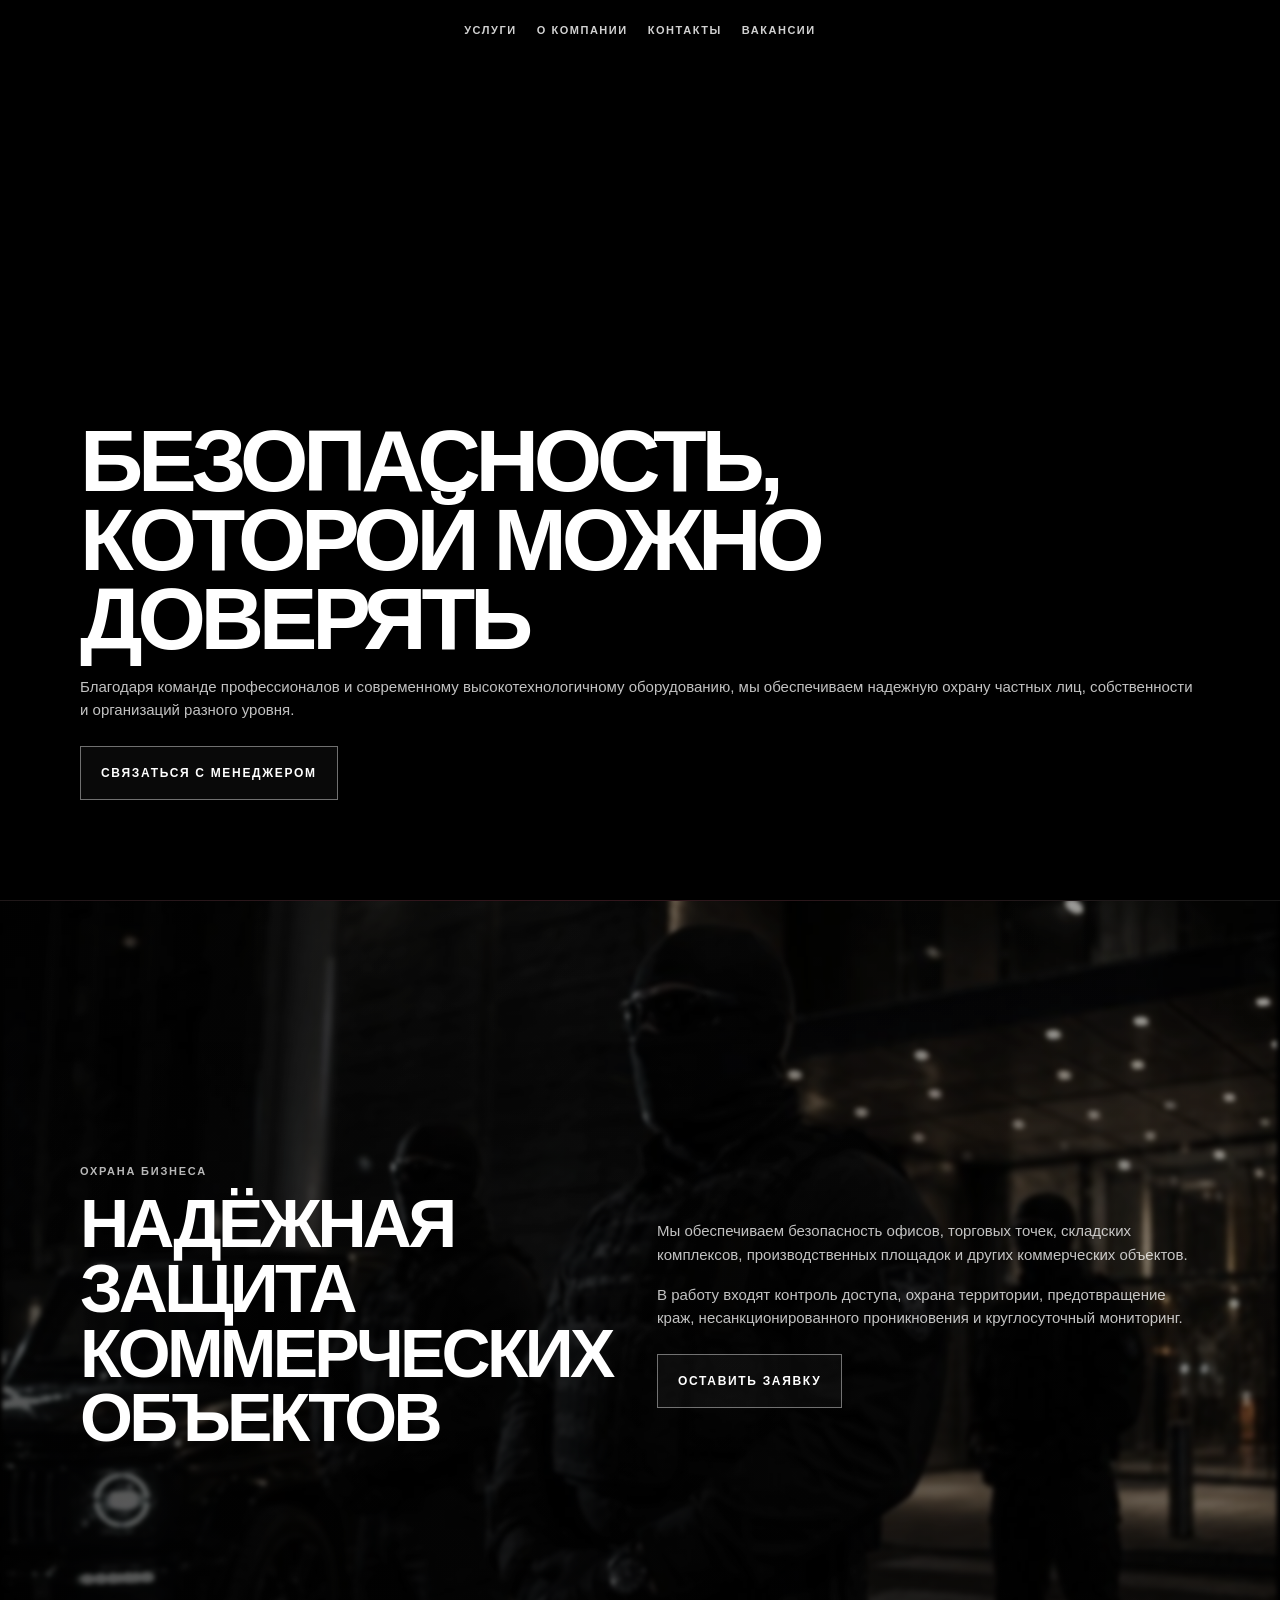
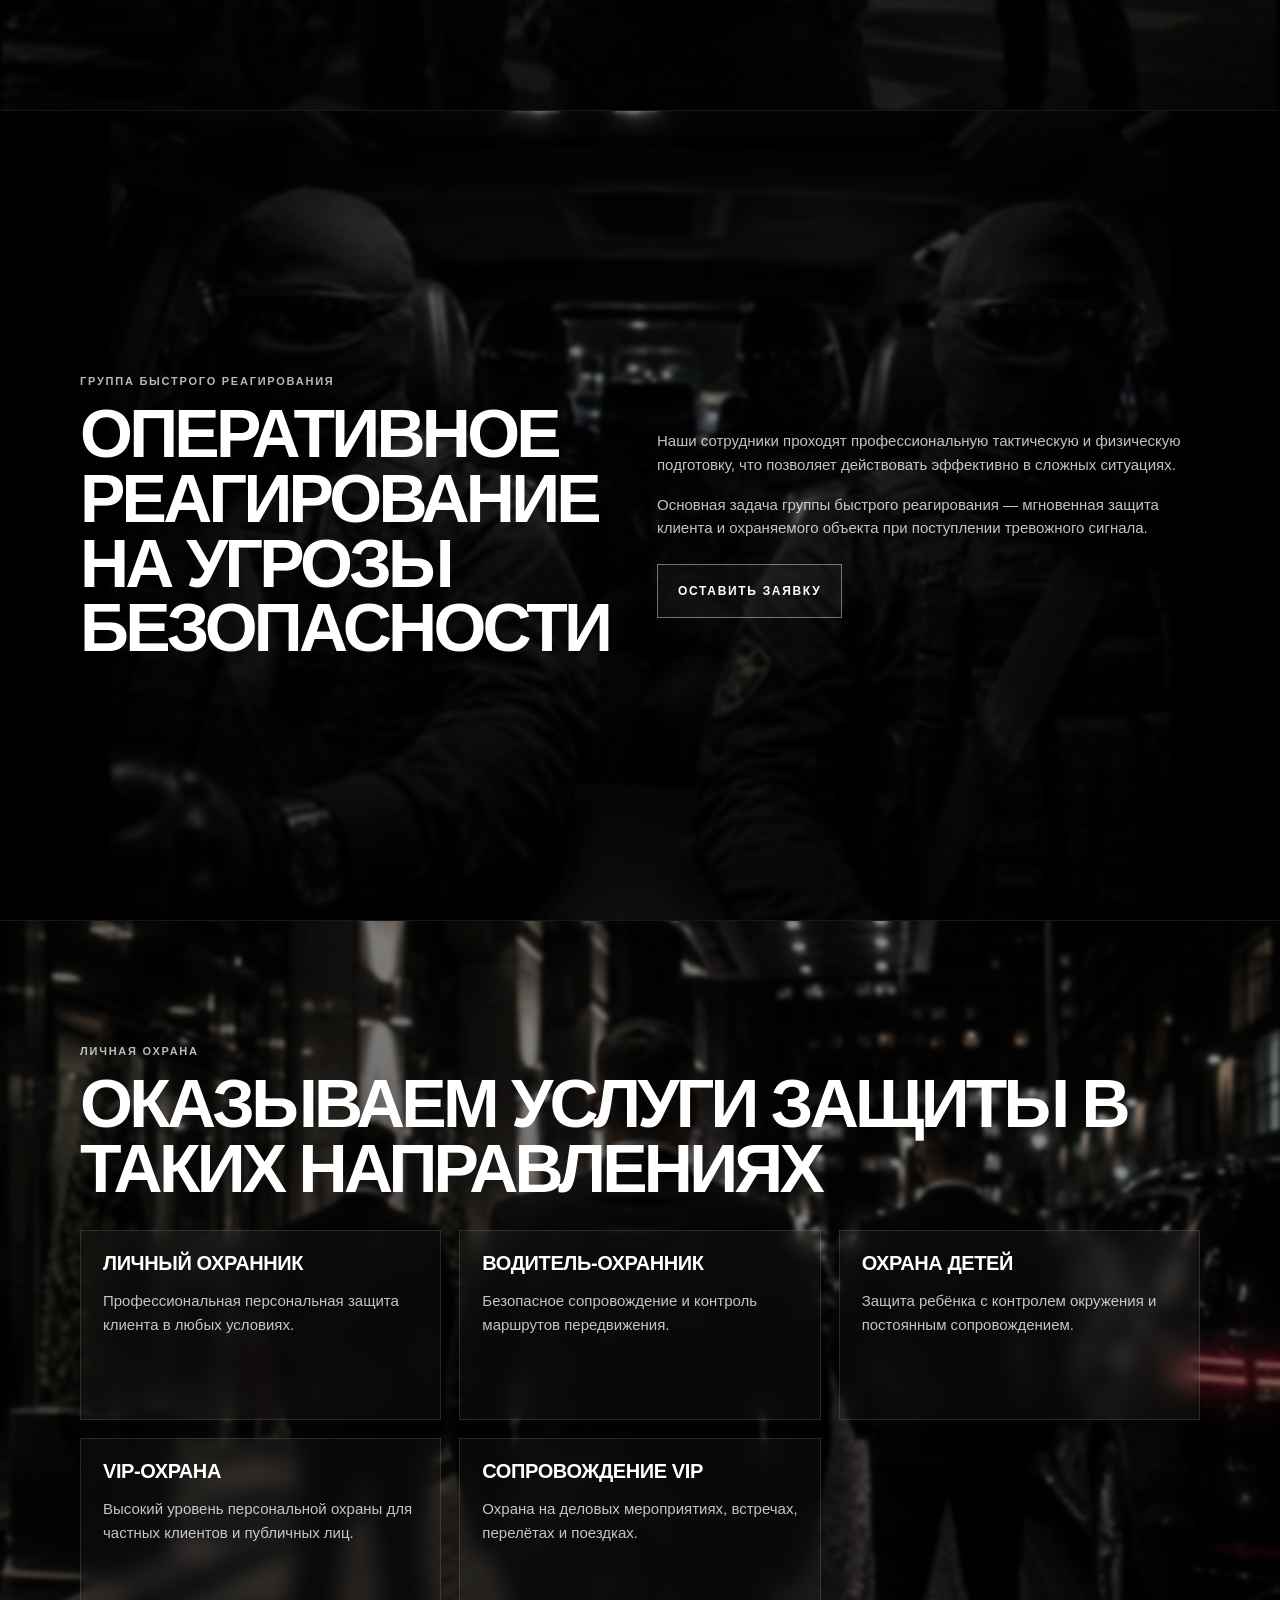
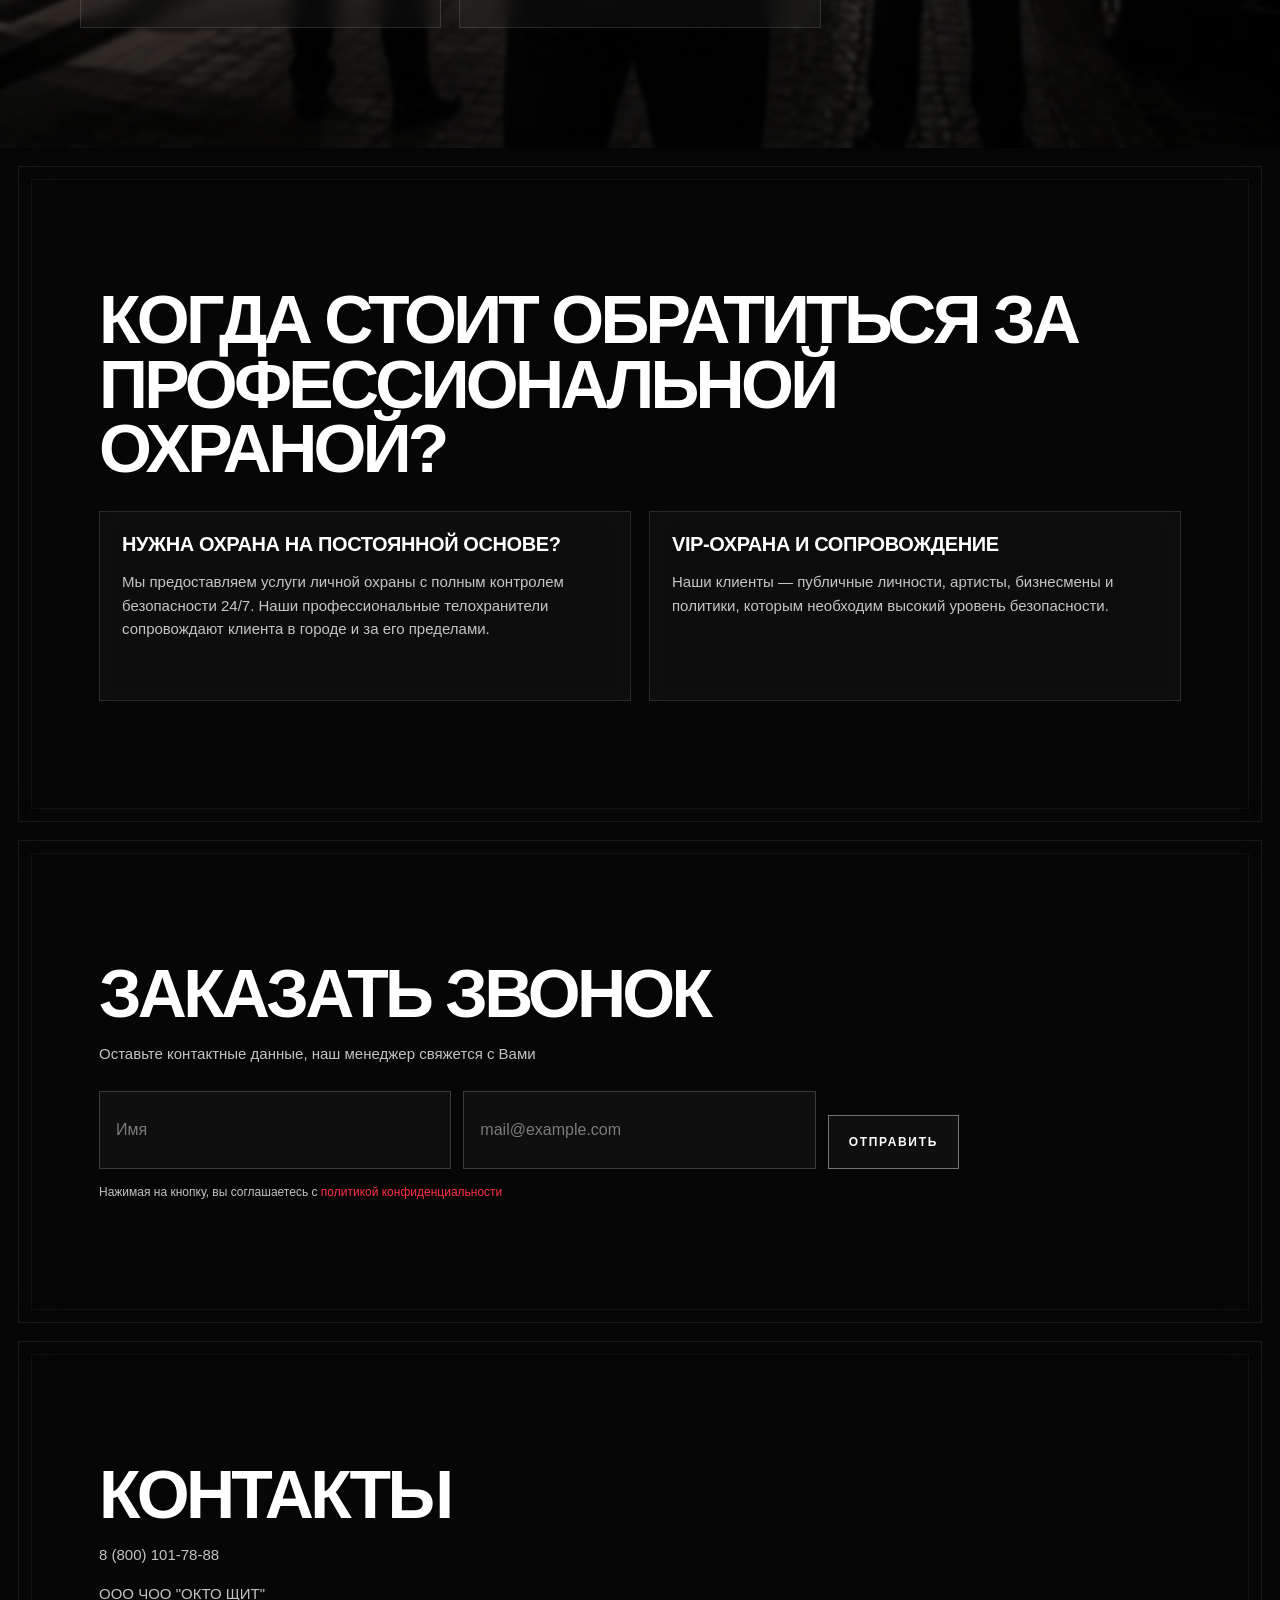
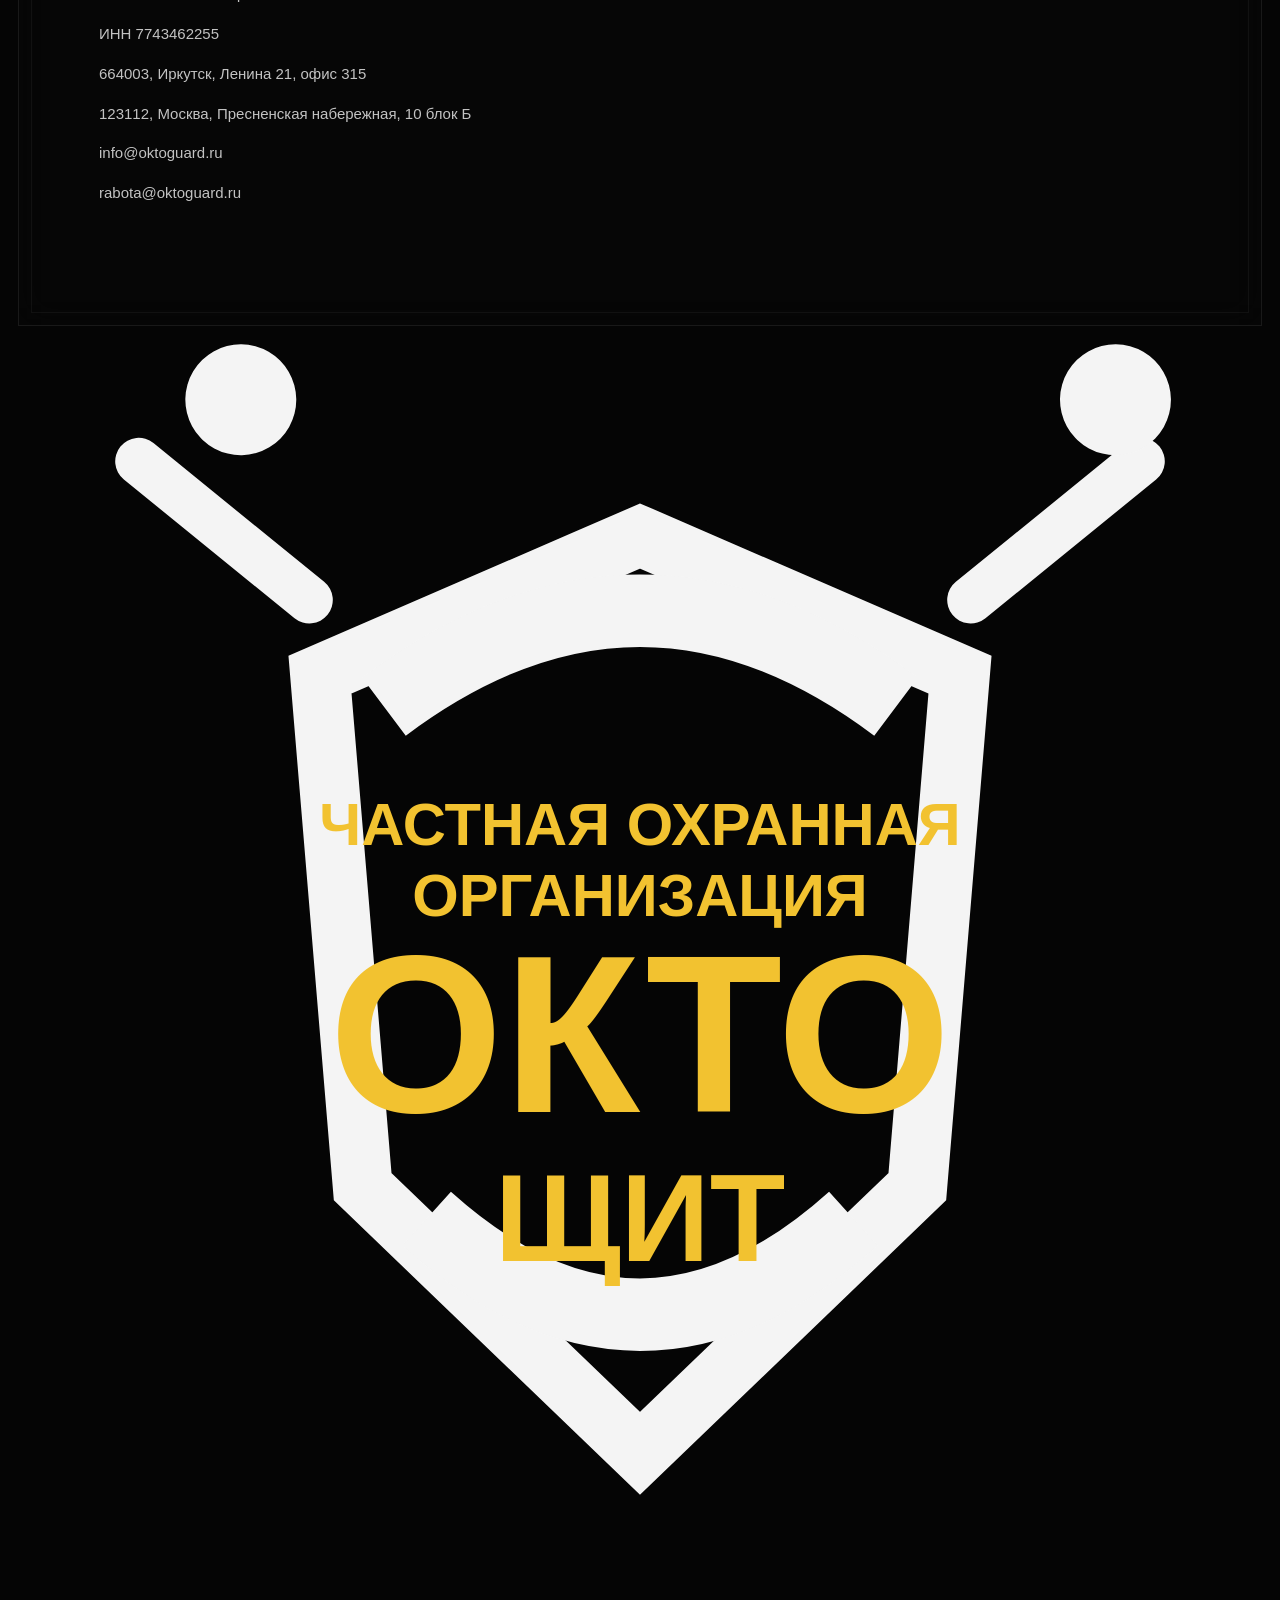
==== commit 236860b4: "Update index.html" ====
--- a/index.html
+++ b/index.html
@@ -24,19 +24,22 @@
     <video class="hero-video" autoplay muted loop playsinline>
       <source src="hero-video.mp4" type="video/mp4">
     </video>
+
     <div class="hero-overlay"></div>
 
     <div class="hero-content">
       <h1>Безопасность,<br>которой можно доверять</h1>
+
       <p>
         Благодаря команде профессионалов и современному высокотехнологичному оборудованию,
         мы обеспечиваем надежную охрану частных лиц, собственности и организаций разного уровня.
       </p>
+
       <a href="#callback" class="btn">Связаться с менеджером</a>
     </div>
   </section>
 
-  <section id="business" class="section-bg bg-ops">
+  <section id="business" class="section-bg bg-ops reveal">
     <div class="section-inner split">
       <div>
         <span class="eyebrow">Охрана бизнеса</span>
@@ -48,86 +51,75 @@
           Мы обеспечиваем безопасность офисов, торговых точек, складских комплексов,
           производственных площадок и других коммерческих объектов.
         </p>
+
         <p>
           В работу входят контроль доступа, охрана территории, предотвращение краж,
-          несанкционированного проникновения, а также круглосуточный мониторинг.
+          несанкционированного проникновения и круглосуточный мониторинг.
         </p>
+
         <a href="#callback" class="btn">Оставить заявку</a>
       </div>
     </div>
   </section>
 
-  <section id="group" class="section-bg bg-team">
+  <section id="group" class="section-bg bg-team reveal">
     <div class="section-inner split">
       <div>
         <span class="eyebrow">Группа быстрого реагирования</span>
-        <h2>Оперативное реагирование на любые угрозы безопасности</h2>
+        <h2>Оперативное реагирование на угрозы безопасности</h2>
       </div>
 
       <div>
         <p>
           Наши сотрудники проходят профессиональную тактическую и физическую подготовку,
-          что позволяет действовать максимально эффективно в сложных ситуациях.
+          что позволяет действовать эффективно в сложных ситуациях.
         </p>
+
         <p>
           Основная задача группы быстрого реагирования — мгновенная защита клиента
           и охраняемого объекта при поступлении тревожного сигнала.
         </p>
+
         <a href="#callback" class="btn">Оставить заявку</a>
       </div>
     </div>
   </section>
 
-  <section id="personal" class="section-bg bg-vip">
+  <section id="personal" class="section-bg bg-vip reveal">
     <div class="section-inner">
       <span class="eyebrow">Личная охрана</span>
-      <h2>Оказываем услуги защиты в таких направлениях:</h2>
+      <h2>Оказываем услуги защиты в таких направлениях</h2>
 
       <div class="cards">
         <article>
           <h3>Личный охранник</h3>
-          <p>
-            Профессиональная близкая защита и сопровождение охраняемого лица
-            в любых ситуациях.
-          </p>
+          <p>Профессиональная персональная защита клиента в любых условиях.</p>
         </article>
 
         <article>
           <h3>Водитель-охранник</h3>
-          <p>
-            Специалист по безопасным перемещениям: разрабатывает маршруты,
-            контролирует дорожную обстановку и обеспечивает защиту клиента в автомобиле.
-          </p>
+          <p>Безопасное сопровождение и контроль маршрутов передвижения.</p>
         </article>
 
         <article>
           <h3>Охрана детей</h3>
-          <p>
-            Организация постоянной или временной защиты ребёнка с учётом возраста,
-            психологии и контроля окружения.
-          </p>
+          <p>Защита ребёнка с контролем окружения и постоянным сопровождением.</p>
         </article>
 
         <article>
           <h3>VIP-охрана</h3>
-          <p>
-            Высокопрофессиональные телохранители с представительской внешностью
-            для публичных людей, бизнеса и частных клиентов.
-          </p>
+          <p>Высокий уровень персональной охраны для частных клиентов и публичных лиц.</p>
         </article>
 
         <article>
           <h3>Сопровождение VIP</h3>
-          <p>
-            Комплексная охрана клиентов на деловых встречах, переговорах,
-            общественных и корпоративных мероприятиях.
-          </p>
+          <p>Охрана на деловых мероприятиях, встречах, перелётах и поездках.</p>
         </article>
       </div>
     </div>
   </section>
 
-  <section id="about" class="info-section">
+  <section id="about" class="info-section reveal">
     <div class="section-inner">
       <h2>Когда стоит обратиться за профессиональной охраной?</h2>
 
@@ -136,9 +128,7 @@
           <h3>Нужна охрана на постоянной основе?</h3>
           <p>
             Мы предоставляем услуги личной охраны с полным контролем безопасности 24/7.
-            Наши профессиональные телохранители сопровождают клиента как в черте города,
-            так и за его пределами, контролируют обстановку, анализируют риски и оперативно
-            реагируют на потенциальные угрозы.
+            Наши профессиональные телохранители сопровождают клиента в городе и за его пределами.
           </p>
         </article>
 
@@ -146,16 +136,14 @@
           <h3>VIP-охрана и сопровождение</h3>
           <p>
             Наши клиенты — публичные личности, артисты, бизнесмены и политики,
-            которым необходима VIP-охрана высокого уровня. Мы предоставляем сопровождение
-            на деловые мероприятия, гастроли, публичные выступления, а также при вылетах
-            и поездках за границу.
+            которым необходим высокий уровень безопасности.
           </p>
         </article>
       </div>
     </div>
   </section>
 
-  <section id="callback" class="callback-section">
+  <section id="callback" class="callback-section reveal">
     <div class="section-inner">
       <h2>Заказать звонок</h2>
       <p>Оставьте контактные данные, наш менеджер свяжется с Вами</p>
@@ -182,15 +170,30 @@
     <p>8 (800) 101-78-88</p>
     <p>ООО ЧОО "ОКТО ЩИТ"</p>
     <p>ИНН 7743462255</p>
-
-    <p>664003, город Иркутск, Ленина 21, офис 315</p>
-    <p>123112, город Москва, Пресненская набережная, 10 блок Б</p>
-
-    <p>info@oktoguard.ru — для сотрудничества</p>
-    <p>rabota@oktoguard.ru — для резюме</p>
+    <p>664003, Иркутск, Ленина 21, офис 315</p>
+    <p>123112, Москва, Пресненская набережная, 10 блок Б</p>
+    <p>info@oktoguard.ru</p>
+    <p>rabota@oktoguard.ru</p>
   </div>
 </footer>
 
+<section class="logo-end reveal">
+  <svg class="okto-logo" viewBox="0 0 600 620" xmlns="http://www.w3.org/2000/svg">
+    <path d="M300 90 L450 155 L430 395 L300 520 L170 395 L150 155 Z" fill="none" stroke="#f4f4f4" stroke-width="28"/>
+    <path d="M180 170 Q300 80 420 170" fill="none" stroke="#f4f4f4" stroke-width="34"/>
+    <path d="M200 410 Q300 500 400 410" fill="none" stroke="#f4f4f4" stroke-width="34"/>
+    <path d="M145 120 L65 55" stroke="#f4f4f4" stroke-width="22" stroke-linecap="round"/>
+    <path d="M455 120 L535 55" stroke="#f4f4f4" stroke-width="22" stroke-linecap="round"/>
+    <path d="M95 45 A26 26 0 1 0 94 44" fill="#f4f4f4"/>
+    <path d="M505 45 A26 26 0 1 0 504 44" fill="#f4f4f4"/>
+    <text x="300" y="235" text-anchor="middle" fill="#f2c230" font-size="28" font-weight="800">ЧАСТНАЯ ОХРАННАЯ</text>
+    <text x="300" y="268" text-anchor="middle" fill="#f2c230" font-size="28" font-weight="800">ОРГАНИЗАЦИЯ</text>
+    <text x="300" y="360" text-anchor="middle" fill="#f2c230" font-size="105" font-weight="900">ОКТО</text>
+    <text x="300" y="430" text-anchor="middle" fill="#f2c230" font-size="58" font-weight="900">ЩИТ</text>
+  </svg>
+</section>
+
 <script src="script.js"></script>
+
 </body>
 </html>
--- a/style.css
+++ b/style.css
@@ -3,13 +3,9 @@
   src: url('fonts/Gatchina Regular.ttf') format('truetype');
 }
 
-* {
-  box-sizing: border-box;
-}
-
-html {
-  scroll-behavior: smooth;
-}
+* { box-sizing: border-box; }
+
+html { scroll-behavior: smooth; }
 
 body {
   margin: 0;
@@ -19,88 +15,56 @@
   overflow-x: hidden;
 }
 
-a {
-  color: inherit;
-  text-decoration: none;
-}
-
-/* animated premium background */
+a { color: inherit; text-decoration: none; }
 
 body::before {
   content: "";
   position: fixed;
-  inset: -30%;
+  inset: -35%;
   z-index: -5;
   background:
-    radial-gradient(circle at 20% 20%, rgba(180,0,28,.35), transparent 30%),
-    radial-gradient(circle at 80% 30%, rgba(255,20,40,.16), transparent 35%),
-    radial-gradient(circle at 45% 85%, rgba(100,0,18,.45), transparent 40%),
+    radial-gradient(circle at 20% 20%, rgba(160,0,25,.35), transparent 30%),
+    radial-gradient(circle at 80% 25%, rgba(255,30,45,.14), transparent 32%),
+    radial-gradient(circle at 45% 85%, rgba(90,0,18,.42), transparent 40%),
     #050505;
-  filter: blur(75px);
-  animation: bgMove 10s ease-in-out infinite alternate;
+  filter: blur(80px);
+  animation: bgMove 12s ease-in-out infinite alternate;
 }
 
 @keyframes bgMove {
-  from {
-    transform: translate(-4%, -3%) scale(1);
-  }
-  to {
-    transform: translate(4%, 3%) scale(1.12);
-  }
-}
-
-/* header */
+  from { transform: translate(-4%, -3%) scale(1); }
+  to { transform: translate(4%, 3%) scale(1.12); }
+}
 
 header {
   position: fixed;
-  top: 0;
-  left: 0;
-  right: 0;
+  inset: 0 0 auto 0;
   z-index: 100;
   padding: 18px;
-  background: linear-gradient(to bottom, rgba(0,0,0,.65), transparent);
+  background: linear-gradient(to bottom, rgba(0,0,0,.72), transparent);
 }
 
 nav {
   display: flex;
+  justify-content: center;
   gap: 20px;
   overflow-x: auto;
   white-space: nowrap;
   font-size: 11px;
+  font-weight: 700;
   letter-spacing: .14em;
   text-transform: uppercase;
   color: rgba(255,255,255,.82);
 }
 
-nav a {
-  opacity: 0;
-  animation: navFade .8s ease forwards;
-}
-
-nav a:nth-child(2){animation-delay:.1s;}
-nav a:nth-child(3){animation-delay:.2s;}
-nav a:nth-child(4){animation-delay:.3s;}
-
-@keyframes navFade {
-  from {
-    opacity: 0;
-    transform: translateY(-14px);
-  }
-  to {
-    opacity: 1;
-    transform: translateY(0);
-  }
-}
-
-/* hero */
-
 #hero {
   position: relative;
   min-height: 100svh;
+  padding: 0 20px 52px;
   display: flex;
   align-items: flex-end;
-  padding: 0 20px 48px;
   overflow: hidden;
+  background: #000;
 }
 
 .hero-video {
@@ -109,8 +73,7 @@
   width: 100%;
   height: 100%;
   object-fit: cover;
-  object-position: center center;
-  filter: grayscale(.9) contrast(1.08) brightness(.72);
+  filter: grayscale(.85) contrast(1.08) brightness(.7);
   transform: scale(1.05);
 }
 
@@ -118,61 +81,77 @@
   position: absolute;
   inset: 0;
   background:
-    linear-gradient(to bottom, rgba(0,0,0,.08), rgba(0,0,0,.18), rgba(0,0,0,.52)),
-    linear-gradient(to right, rgba(0,0,0,.22), transparent);
-}
-
-.hero-content {
+    linear-gradient(to bottom, rgba(0,0,0,.08), rgba(0,0,0,.22), rgba(0,0,0,.68)),
+    linear-gradient(to right, rgba(0,0,0,.32), transparent);
+}
+
+.hero-content,
+.section-inner {
   position: relative;
   z-index: 2;
-  animation: heroUp 1s ease forwards;
-}
-
-@keyframes heroUp {
-  from {
-    opacity: 0;
-    transform: translateY(34px);
-  }
-  to {
-    opacity: 1;
-    transform: translateY(0);
-  }
+  width: 100%;
+}
+
+h1, h2, h3 {
+  margin: 0;
+  text-transform: uppercase;
 }
 
 h1 {
-  margin: 0 0 20px;
-  font-size: clamp(40px, 11vw, 84px);
-  font-weight: 900;
+  max-width: 900px;
+  font-size: clamp(40px, 10vw, 88px);
   line-height: .9;
   letter-spacing: -.06em;
+  font-weight: 900;
+}
+
+h2 {
+  font-size: clamp(34px, 8vw, 68px);
+  line-height: .95;
+  letter-spacing: -.055em;
+  font-weight: 900;
+}
+
+h3 {
+  font-size: 20px;
+  line-height: 1;
+  letter-spacing: -.02em;
+  font-weight: 800;
+}
+
+p {
+  margin: 16px 0 0;
+  color: rgba(255,255,255,.76);
+  line-height: 1.58;
+  font-size: 15px;
+}
+
+.eyebrow {
+  display: inline-block;
+  margin-bottom: 14px;
+  font-size: 11px;
+  font-weight: 800;
+  letter-spacing: .16em;
   text-transform: uppercase;
-}
-
-#hero p {
-  max-width: 640px;
-  font-size: 15px;
-  line-height: 1.55;
-  color: rgba(255,255,255,.84);
-  margin-bottom: 26px;
-}
-
-/* buttons */
+  color: rgba(255,255,255,.72);
+}
 
 .btn,
 button {
+  margin-top: 24px;
+  min-height: 54px;
+  width: 100%;
+  padding: 14px 20px;
+  border: 1px solid rgba(255,255,255,.42);
+  background: rgba(255,255,255,.035);
+  color: #fff;
   display: inline-flex;
   align-items: center;
   justify-content: center;
-  min-height: 54px;
-  width: 100%;
-  padding: 14px 18px;
-  border: 1px solid rgba(255,255,255,.45);
-  background: rgba(255,255,255,.03);
-  color: #fff;
   font-size: 12px;
+  font-weight: 800;
   letter-spacing: .14em;
   text-transform: uppercase;
-  font-weight: 700;
   position: relative;
   overflow: hidden;
 }
@@ -182,171 +161,135 @@
   content: "";
   position: absolute;
   inset: 0;
-  background: linear-gradient(120deg, transparent, rgba(255,255,255,.18), transparent);
-  transform: translateX(-120%);
+  background: linear-gradient(120deg, transparent, rgba(255,255,255,.22), transparent);
+  transform: translateX(-130%);
   transition: .7s ease;
 }
 
 .btn:hover::before,
 button:hover::before {
-  transform: translateX(120%);
-}
-
-/* standard sections */
-
-section:not(#hero):not(.image-section),
+  transform: translateX(130%);
+}
+
+.section-bg,
+.info-section,
+.callback-section,
 footer {
+  position: relative;
+  min-height: 90svh;
+  padding: 76px 20px;
+  display: flex;
+  align-items: center;
+  overflow: hidden;
+  border-top: 1px solid rgba(255,255,255,.08);
+}
+
+.section-bg::before {
+  content: "";
+  position: absolute;
+  inset: 0;
+  background-size: cover;
+  background-position: center;
+  filter: blur(2px) grayscale(.25) brightness(.78);
+  transform: scale(1.05);
+}
+
+.section-bg::after {
+  content: "";
+  position: absolute;
+  inset: 0;
+  background:
+    linear-gradient(to bottom, rgba(0,0,0,.12), rgba(0,0,0,.38)),
+    linear-gradient(to right, rgba(0,0,0,.38), rgba(0,0,0,.06));
+}
+
+.bg-ops::before { background-image: url('assets/ops.jpg'); }
+.bg-team::before { background-image: url('assets/team.jpg'); }
+.bg-vip::before { background-image: url('assets/vip.jpg'); }
+
+.section-bg .section-inner,
+.info-section .section-inner,
+.callback-section .section-inner,
+footer .section-inner {
+  max-width: 1180px;
+  margin: 0 auto;
+}
+
+.split {
+  display: grid;
+  gap: 34px;
+}
+
+.info-section,
+.callback-section,
+footer {
+  min-height: auto;
   margin: 18px;
-  padding: 56px 20px;
-  background: rgba(10,10,10,.55);
+  background: rgba(8,8,8,.58);
   backdrop-filter: blur(18px);
   border: 1px solid rgba(255,255,255,.08);
-  position: relative;
-}
-
-section:not(#hero):not(.image-section)::before,
+}
+
+.info-section::before,
+.callback-section::before,
 footer::before {
   content: "";
   position: absolute;
-  inset: 10px;
-  border: 1px solid rgba(255,255,255,.04);
-}
-
-h2 {
-  margin: 0 0 20px;
-  font-size: 36px;
-  font-weight: 900;
-  line-height: .94;
-  letter-spacing: -.05em;
-  text-transform: uppercase;
+  inset: 12px;
+  border: 1px solid rgba(255,255,255,.045);
+  pointer-events: none;
+}
+
+.cards {
+  display: grid;
+  gap: 14px;
+  margin-top: 30px;
+}
+
+article {
   position: relative;
   z-index: 2;
-}
-
-h3 {
-  margin: 0 0 12px;
-  font-size: 20px;
-  font-weight: 800;
-  text-transform: uppercase;
-  position: relative;
-  z-index: 2;
-}
-
-p {
-  position: relative;
-  z-index: 2;
-  color: rgba(255,255,255,.72);
-  line-height: 1.55;
-}
-
-/* cards */
-
-article {
-  margin-top: 18px;
   padding: 22px;
-  border: 1px solid rgba(255,255,255,.1);
-  background: rgba(255,255,255,.03);
+  min-height: 190px;
+  border: 1px solid rgba(255,255,255,.12);
+  background: rgba(255,255,255,.035);
+  backdrop-filter: blur(10px);
   transition: .35s ease;
 }
 
 article:hover {
   transform: translateY(-4px);
-  border-color: rgba(255,255,255,.28);
-}
-
-/* image sections */
-
-.image-section {
-  position: relative;
-  min-height: 85svh;
-  margin: 18px;
-  overflow: hidden;
-  border: 1px solid rgba(255,255,255,.08);
-  display: flex;
-  align-items: flex-end;
-  padding: 30px;
-}
-
-.image-layer {
-  position: absolute;
-  inset: 0;
-  background-size: cover;
-  background-position: center;
-  transform: scale(1.06);
-  filter: blur(2px);
-}
-
-.image-team .image-layer {
-  background-image: url('assets/team.jpg');
-}
-
-.image-vip .image-layer {
-  background-image: url('assets/vip.jpg');
-}
-
-.image-ops .image-layer {
-  background-image: url('assets/ops.jpg');
-}
-
-.image-section::after {
-  content: "";
-  position: absolute;
-  inset: 0;
-  background:
-    linear-gradient(to top, rgba(0,0,0,.28), rgba(0,0,0,.06)),
-    linear-gradient(to right, rgba(0,0,0,.18), transparent);
-}
-
-.image-content {
-  position: relative;
-  z-index: 2;
-  max-width: 680px;
-}
-
-.image-content span {
-  display: inline-block;
-  margin-bottom: 12px;
-  font-size: 11px;
-  letter-spacing: .16em;
-  text-transform: uppercase;
-  color: rgba(255,255,255,.8);
-}
-
-.image-content h2 {
-  color: #fff;
-}
-
-.image-content p {
-  color: rgba(255,255,255,.84);
-}
-
-/* forms */
+  border-color: rgba(255,255,255,.32);
+  background: rgba(255,255,255,.06);
+}
 
 form {
   display: grid;
   gap: 12px;
-  margin-top: 20px;
-  position: relative;
-  z-index: 2;
+  margin-top: 26px;
 }
 
 input {
-  min-height: 52px;
+  min-height: 54px;
   padding: 0 16px;
-  border: 1px solid rgba(255,255,255,.16);
-  background: rgba(255,255,255,.03);
+  border: 1px solid rgba(255,255,255,.18);
+  background: rgba(255,255,255,.035);
   color: #fff;
-}
-
-input::placeholder {
-  color: rgba(255,255,255,.45);
-}
-
-/* animations */
+  font-size: 16px;
+}
+
+input::placeholder { color: rgba(255,255,255,.45); }
+
+.policy {
+  margin-top: 14px;
+  font-size: 12px;
+}
+
+.policy a { color: #ff3045; }
 
 .reveal {
   opacity: 0;
-  transform: translateY(34px);
+  transform: translateY(36px);
   transition: opacity .9s ease, transform .9s ease;
 }
 
@@ -355,26 +298,34 @@
   transform: translateY(0);
 }
 
-/* desktop */
-
 @media (min-width: 768px) {
-  nav {
-    justify-content: center;
-  }
+  header { padding: 24px 42px; }
+
+  #hero { padding: 0 42px 80px; }
 
   .btn,
   button {
     width: fit-content;
   }
 
-  #services {
-    display: grid;
+  .section-bg,
+  .info-section,
+  .callback-section,
+  footer {
+    padding: 110px 42px;
+  }
+
+  .split {
+    grid-template-columns: 1fr 1fr;
+    align-items: center;
+  }
+
+  .cards {
     grid-template-columns: repeat(2, 1fr);
     gap: 18px;
   }
 
-  #services h2,
-  #services > p {
+  .cards article:nth-child(5) {
     grid-column: 1 / -1;
   }
 
@@ -383,3 +334,82 @@
     max-width: 860px;
   }
 }
+
+@media (min-width: 1100px) {
+  #hero { padding: 0 80px 100px; }
+
+  .section-bg,
+  .info-section,
+  .callback-section,
+  footer {
+    padding: 120px 80px;
+  }
+
+  .cards {
+    grid-template-columns: repeat(3, 1fr);
+  }
+
+  .cards.two {
+    grid-template-columns: repeat(2, 1fr);
+  }
+
+  .cards article:nth-child(5) {
+    grid-column: auto;
+  }
+}
+/* VACANCIES PAGE */
+
+.vacancy-hero {
+  position: relative;
+  min-height: 100svh;
+  padding: 0 20px 60px;
+  display: flex;
+  align-items: flex-end;
+  overflow: hidden;
+}
+
+.vacancy-hero::before {
+  content: "";
+  position: absolute;
+  inset: 0;
+  background-image: url('assets/vacancies.jpg');
+  background-size: cover;
+  background-position: center;
+  filter: blur(2px) grayscale(.2) brightness(.78);
+  transform: scale(1.05);
+}
+
+.vacancy-hero::after {
+  content: "";
+  position: absolute;
+  inset: 0;
+  background:
+    linear-gradient(to bottom, rgba(0,0,0,.08), rgba(0,0,0,.28), rgba(0,0,0,.72)),
+    linear-gradient(to right, rgba(0,0,0,.32), transparent);
+}
+
+.vacancy-hero .section-inner {
+  position: relative;
+  z-index: 2;
+  max-width: 1180px;
+  margin: 0 auto;
+}
+
+.price {
+  margin-top: 14px;
+  font-size: 30px;
+  font-weight: 900;
+  color: #ff3045;
+}
+
+@media (min-width: 768px) {
+  .vacancy-hero {
+    padding: 0 42px 90px;
+  }
+}
+
+@media (min-width: 1100px) {
+  .vacancy-hero {
+    padding: 0 80px 110px;
+  }
+}
